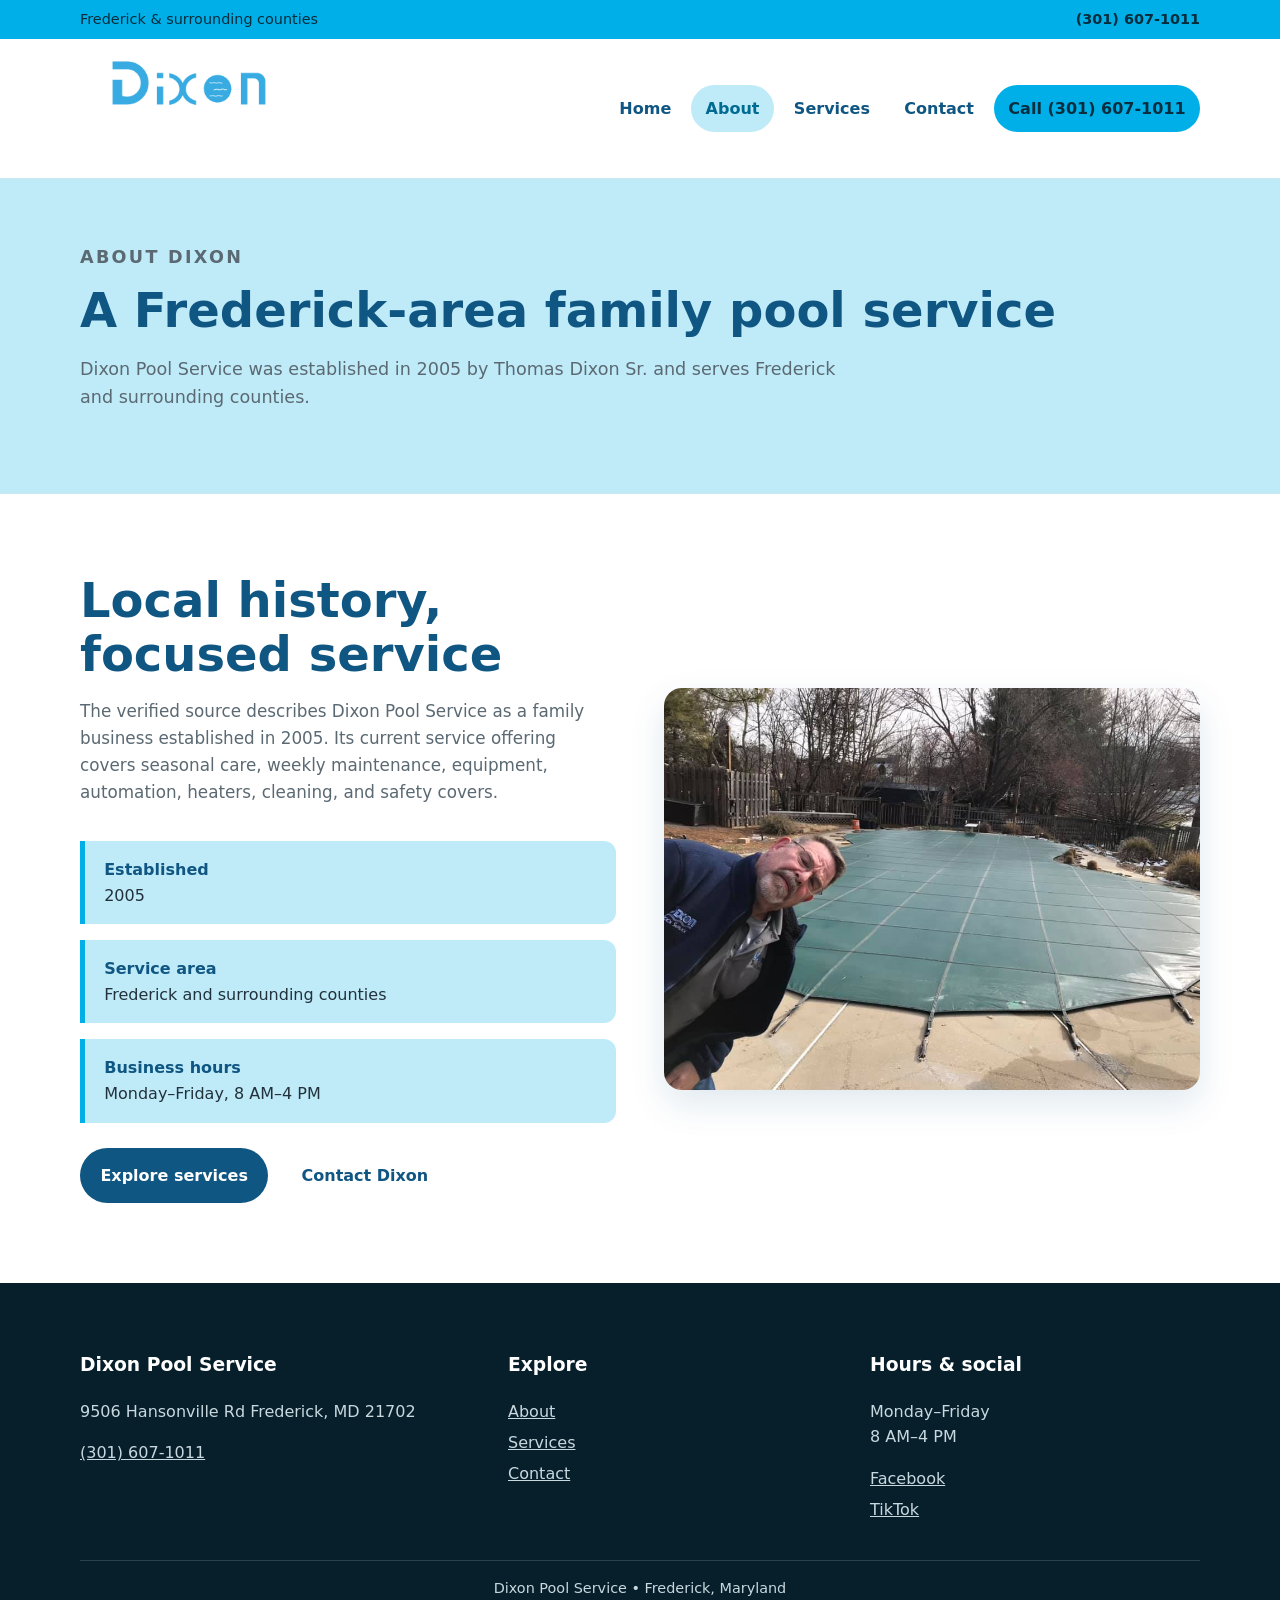
==== public/about.html @ 127061f9 "Match original Dixon hero and branding" ====
<!doctype html>
<html lang="en"><head><meta charset="utf-8"><meta name="viewport" content="width=device-width,initial-scale=1">
<title>About Dixon Pool Service | Frederick, Maryland</title><meta name="description" content="Learn about Dixon Pool Service, a family pool service business established in 2005 in the Frederick area.">
<link rel="canonical" href="https://dixon-pool-service-preview.pages.dev/about.html"><link rel="icon" href="assets/favicon.ico">
<meta property="og:type" content="website"><meta property="og:title" content="About Dixon Pool Service | Frederick, Maryland"><meta property="og:description" content="Learn about Dixon Pool Service, a family pool service business established in 2005 in the Frederick area."><meta property="og:url" content="https://dixon-pool-service-preview.pages.dev/about.html"><meta property="og:image" content="https://dixon-pool-service-preview.pages.dev/assets/Dixon-Pool-Van-scaled.jpg">
<meta name="twitter:card" content="summary_large_image"><meta name="twitter:title" content="About Dixon Pool Service | Frederick, Maryland"><meta name="twitter:description" content="Learn about Dixon Pool Service, a family pool service business established in 2005 in the Frederick area."><meta name="twitter:image" content="https://dixon-pool-service-preview.pages.dev/assets/Dixon-Pool-Van-scaled.jpg">
<link rel="stylesheet" href="css/site.css"></head>
<body id="top"><a class="skip" href="#main-content">Skip to main content</a>
<div class="topbar"><div class="container"><span>Frederick &amp; surrounding counties</span><a href="tel:+13016071011">(301) 607-1011</a></div></div>
<header class="site-header"><div class="container header-row"><a class="brand" href="index.html#top"><img src="assets/logo.png" alt="Dixon Pool Service logo"><span class="brand-copy"><strong>Dixon Pool Service</strong><span>Pool care in Frederick, Maryland</span></span></a><nav class="nav" aria-label="Main navigation"><a href="index.html#top">Home</a><a href="about.html" aria-current="page">About</a><a href="services.html">Services</a><a href="contact.html">Contact</a><a class="call" href="tel:+13016071011">Call (301) 607-1011</a></nav></div></header>
<main id="main-content"><section class="page-hero"><div class="container"><p class="eyebrow">About Dixon</p><h1>A Frederick-area family pool service</h1><p>Dixon Pool Service was established in 2005 by Thomas Dixon Sr. and serves Frederick and surrounding counties.</p></div></section><section class="section"><div class="container split"><div><div class="section-head"><h2>Local history, focused service</h2><p>The verified source describes Dixon Pool Service as a family business established in 2005. Its current service offering covers seasonal care, weekly maintenance, equipment, automation, heaters, cleaning, and safety covers.</p></div><div class="fact-list"><div class="fact"><strong>Established</strong>2005</div><div class="fact"><strong>Service area</strong>Frederick and surrounding counties</div><div class="fact"><strong>Business hours</strong>Monday–Friday, 8 AM–4 PM</div></div><div class="actions"><a class="btn btn-navy" href="services.html">Explore services</a><a class="btn btn-primary" href="contact.html">Contact Dixon</a></div></div><img src="assets/image1.jpg" alt="Pool service work by Dixon Pool Service"></div></section></main>
<footer class="site-footer"><div class="container"><div class="footer-grid"><div><h3>Dixon Pool Service</h3><p>9506 Hansonville Rd Frederick, MD 21702</p><a href="tel:+13016071011">(301) 607-1011</a></div><div><h3>Explore</h3><a href="about.html">About</a><a href="services.html">Services</a><a href="contact.html">Contact</a></div><div><h3>Hours &amp; social</h3><p>Monday–Friday<br>8 AM–4 PM</p><a href="https://www.facebook.com/frederickdixonpool">Facebook</a><a href="https://www.tiktok.com/@dixonpoolservice">TikTok</a></div></div><div class="footer-bottom">Dixon Pool Service &bull; Frederick, Maryland</div></div></footer>
</body></html>
---- public/css/site.css ----
:root{--primary:#00afe7;--secondary:#2ea3f2;--navy:#105682;--ink:#22313b;--muted:#5b6972;--pale:#bfebf9;--white:#fff;--line:#cce8f2;--shadow:0 14px 35px rgba(16,86,130,.13);--radius:18px}
*{box-sizing:border-box}html{scroll-behavior:smooth}body{margin:0;color:var(--ink);font-family:Inter,ui-sans-serif,system-ui,-apple-system,"Segoe UI",sans-serif;line-height:1.6;background:#fff}img{max-width:100%;display:block}a{color:inherit}.skip{position:absolute;left:-9999px}.skip:focus{left:1rem;top:1rem;background:#fff;padding:.7rem 1rem;z-index:20}
.container{width:min(1120px,calc(100% - 2rem));margin:auto}.topbar{background:var(--primary);color:#052d3d;font-size:.9rem}.topbar .container{display:flex;justify-content:space-between;gap:1rem;padding:.5rem 0}.topbar a{font-weight:800;text-decoration:none}.site-header{background:#fff;border-bottom:1px solid var(--line);position:relative;z-index:5}.header-row{display:flex;align-items:center;justify-content:space-between;gap:2rem;padding:.65rem 0}.brand{display:flex;align-items:center;gap:1rem;text-decoration:none}.brand img{width:220px;height:118px;object-fit:contain}.brand-copy{display:none}.nav{display:flex;align-items:center;gap:.35rem;flex-wrap:wrap}.nav a{padding:.65rem .9rem;text-decoration:none;font-weight:800;color:var(--navy);border-radius:999px}.nav a:hover,.nav a:focus,.nav a[aria-current=page]{background:var(--pale);color:#006b91}.nav .call{background:var(--primary);color:#072f40}
.hero{position:relative;overflow:hidden;background:var(--primary);color:#fff;padding:7rem 0;min-height:590px;display:flex;align-items:center}.hero-photo{position:absolute;inset:0;width:100%;height:100%;object-fit:cover;object-position:center;z-index:0}.hero::after{content:"";position:absolute;inset:0;background:linear-gradient(90deg,rgba(0,175,231,.91) 0%,rgba(0,175,231,.78) 46%,rgba(0,175,231,.35) 100%);z-index:1}.hero-grid{position:relative;z-index:2}.hero-copy{max-width:700px}.eyebrow{margin:0 0 .8rem;color:#fff;text-transform:uppercase;letter-spacing:.13em;font-weight:900;font-size:.8rem}.hero h1{font-size:clamp(2.4rem,5vw,4.5rem);line-height:1.03;margin:.2rem 0 1.2rem;text-shadow:0 2px 18px rgba(16,86,130,.35)}.hero p{font-size:1.15rem;color:#fff;max-width:650px}.rating-badge{display:inline-block;margin-top:1.25rem;background:#fff;color:var(--navy);padding:.75rem 1rem;border-radius:14px;box-shadow:var(--shadow);font-weight:900}.stars{color:#f4b400}.actions{display:flex;gap:.8rem;flex-wrap:wrap;margin-top:1.6rem}.btn{display:inline-block;border-radius:999px;padding:.8rem 1.15rem;text-decoration:none;font-weight:900;border:2px solid transparent}.btn-primary{background:#fff;color:var(--navy)}.btn-light{border-color:#fff;color:#fff}.btn-navy{background:var(--navy);color:#fff}
.section{padding:5rem 0}.section-alt{background:#f5fbfd}.section-head{max-width:720px;margin-bottom:2.2rem}.section-head h2,.page-hero h1{color:var(--navy);font-size:clamp(2rem,4vw,3rem);line-height:1.12;margin:0 0 .7rem}.section-head p{color:var(--muted);font-size:1.05rem}.grid{display:grid;gap:1.2rem}.service-grid{grid-template-columns:repeat(3,1fr)}.card{background:#fff;border:1px solid var(--line);border-radius:var(--radius);padding:1.5rem;box-shadow:0 8px 24px rgba(16,86,130,.07)}.card h3{color:var(--navy);margin:.1rem 0 .5rem}.service-card{border-top:5px solid var(--primary);min-height:125px;display:flex;align-items:center}.proof-grid{grid-template-columns:repeat(3,1fr)}.proof{text-align:center}.proof strong{display:block;font-size:2rem;color:var(--navy)}.review-grid{grid-template-columns:repeat(3,1fr)}blockquote{margin:0;font-style:italic}.review footer{margin-top:1rem;color:var(--navy);font-weight:900}.contact-band{background:var(--primary);color:#052d3d}.contact-row{display:flex;align-items:center;justify-content:space-between;gap:2rem;padding:2.2rem 0}.contact-row h2{margin:0}.contact-row p{margin:.25rem 0 0}.contact-row .btn{background:var(--navy);color:#fff}
.page-hero{background:var(--pale);padding:4rem 0;border-bottom:1px solid var(--line)}.page-hero p{max-width:760px;color:var(--muted);font-size:1.1rem}.split{display:grid;grid-template-columns:1fr 1fr;gap:3rem;align-items:center}.split img{border-radius:var(--radius);box-shadow:var(--shadow);aspect-ratio:4/3;object-fit:cover}.fact-list{display:grid;gap:1rem}.fact{border-left:5px solid var(--primary);padding:1rem 1.2rem;background:var(--pale);border-radius:0 12px 12px 0}.fact strong{display:block;color:var(--navy)}.contact-grid{grid-template-columns:1fr 1fr}.contact-card h2{margin-top:0;color:var(--navy)}.detail-list{list-style:none;padding:0;margin:0}.detail-list li{padding:.8rem 0;border-bottom:1px solid var(--line)}.detail-list a{color:var(--navy);font-weight:800}.socials{display:flex;gap:.8rem;flex-wrap:wrap;margin-top:1.2rem}
.site-footer{background:#071f2b;color:#c8d8df;padding:3rem 0 1.2rem}.footer-grid{display:grid;grid-template-columns:1.2fr 1fr 1fr;gap:2rem}.site-footer h3{color:#fff}.site-footer a{display:block;color:#c8d8df;margin:.35rem 0}.footer-bottom{border-top:1px solid #29424e;margin-top:2rem;padding-top:1rem;text-align:center;font-size:.9rem}
@media(max-width:800px){.header-row{align-items:flex-start;flex-direction:column}.nav{width:100%}.split,.contact-grid{grid-template-columns:1fr}.hero{padding:5rem 0;min-height:540px}.hero::after{background:rgba(0,175,231,.78)}.service-grid,.proof-grid,.review-grid{grid-template-columns:1fr 1fr}.contact-row{align-items:flex-start;flex-direction:column}.footer-grid{grid-template-columns:1fr 1fr}}
@media(max-width:520px){.topbar .container{flex-direction:column;gap:.1rem}.brand img{width:175px;height:94px}.nav a{padding:.55rem .65rem;font-size:.9rem}.hero h1{font-size:2.55rem}.service-grid,.proof-grid,.review-grid,.footer-grid{grid-template-columns:1fr}.section{padding:3.8rem 0}.contact-row{padding:1.8rem 0}}
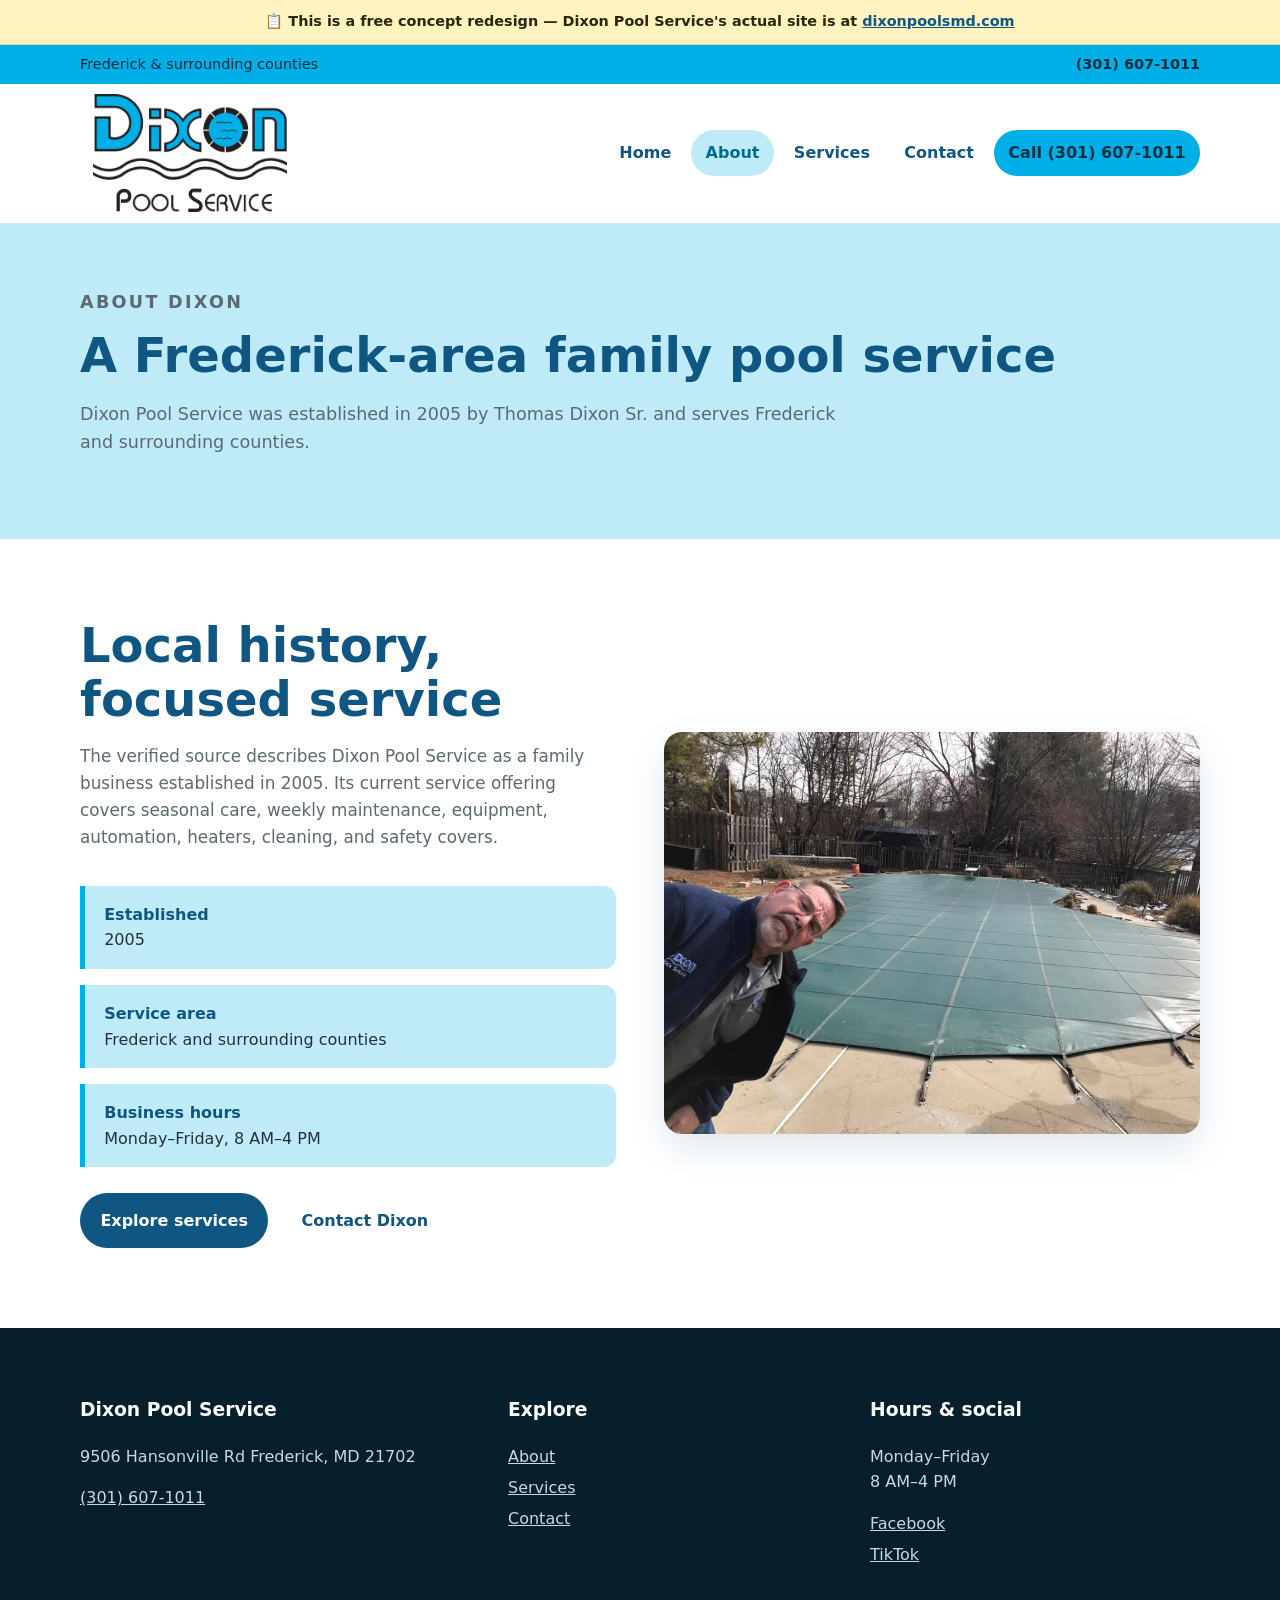
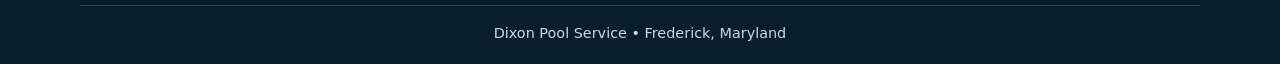
==== commit 44d7d0ad: "Require concept disclaimer on every page" ====
--- a/public/about.html
+++ b/public/about.html
@@ -5,7 +5,7 @@
 <meta property="og:type" content="website"><meta property="og:title" content="About Dixon Pool Service | Frederick, Maryland"><meta property="og:description" content="Learn about Dixon Pool Service, a family pool service business established in 2005 in the Frederick area."><meta property="og:url" content="https://dixon-pool-service-preview.pages.dev/about.html"><meta property="og:image" content="https://dixon-pool-service-preview.pages.dev/assets/Dixon-Pool-Van-scaled.jpg">
 <meta name="twitter:card" content="summary_large_image"><meta name="twitter:title" content="About Dixon Pool Service | Frederick, Maryland"><meta name="twitter:description" content="Learn about Dixon Pool Service, a family pool service business established in 2005 in the Frederick area."><meta name="twitter:image" content="https://dixon-pool-service-preview.pages.dev/assets/Dixon-Pool-Van-scaled.jpg">
 <link rel="stylesheet" href="css/site.css"></head>
-<body id="top"><a class="skip" href="#main-content">Skip to main content</a>
+<body id="top"><div class="concept-banner">📋 This is a free concept redesign — Dixon Pool Service's actual site is at <a href="https://dixonpoolsmd.com/" target="_blank" rel="noopener">dixonpoolsmd.com</a></div><a class="skip" href="#main-content">Skip to main content</a>
 <div class="topbar"><div class="container"><span>Frederick &amp; surrounding counties</span><a href="tel:+13016071011">(301) 607-1011</a></div></div>
 <header class="site-header"><div class="container header-row"><a class="brand" href="index.html#top"><img src="assets/logo.png" alt="Dixon Pool Service logo"><span class="brand-copy"><strong>Dixon Pool Service</strong><span>Pool care in Frederick, Maryland</span></span></a><nav class="nav" aria-label="Main navigation"><a href="index.html#top">Home</a><a href="about.html" aria-current="page">About</a><a href="services.html">Services</a><a href="contact.html">Contact</a><a class="call" href="tel:+13016071011">Call (301) 607-1011</a></nav></div></header>
 <main id="main-content"><section class="page-hero"><div class="container"><p class="eyebrow">About Dixon</p><h1>A Frederick-area family pool service</h1><p>Dixon Pool Service was established in 2005 by Thomas Dixon Sr. and serves Frederick and surrounding counties.</p></div></section><section class="section"><div class="container split"><div><div class="section-head"><h2>Local history, focused service</h2><p>The verified source describes Dixon Pool Service as a family business established in 2005. Its current service offering covers seasonal care, weekly maintenance, equipment, automation, heaters, cleaning, and safety covers.</p></div><div class="fact-list"><div class="fact"><strong>Established</strong>2005</div><div class="fact"><strong>Service area</strong>Frederick and surrounding counties</div><div class="fact"><strong>Business hours</strong>Monday–Friday, 8 AM–4 PM</div></div><div class="actions"><a class="btn btn-navy" href="services.html">Explore services</a><a class="btn btn-primary" href="contact.html">Contact Dixon</a></div></div><img src="assets/image1.jpg" alt="Pool service work by Dixon Pool Service"></div></section></main>
--- a/public/css/site.css
+++ b/public/css/site.css
@@ -1,6 +1,7 @@
 
 :root{--primary:#00afe7;--secondary:#2ea3f2;--navy:#105682;--ink:#22313b;--muted:#5b6972;--pale:#bfebf9;--white:#fff;--line:#cce8f2;--shadow:0 14px 35px rgba(16,86,130,.13);--radius:18px}
 *{box-sizing:border-box}html{scroll-behavior:smooth}body{margin:0;color:var(--ink);font-family:Inter,ui-sans-serif,system-ui,-apple-system,"Segoe UI",sans-serif;line-height:1.6;background:#fff}img{max-width:100%;display:block}a{color:inherit}.skip{position:absolute;left:-9999px}.skip:focus{left:1rem;top:1rem;background:#fff;padding:.7rem 1rem;z-index:20}
+.concept-banner{position:relative;z-index:10;padding:.65rem 1rem;background:#fff3bf;color:#2b250d;text-align:center;font-size:.9rem;font-weight:700;border-bottom:1px solid #eadb8a}.concept-banner a{color:#105682;font-weight:900}
 .container{width:min(1120px,calc(100% - 2rem));margin:auto}.topbar{background:var(--primary);color:#052d3d;font-size:.9rem}.topbar .container{display:flex;justify-content:space-between;gap:1rem;padding:.5rem 0}.topbar a{font-weight:800;text-decoration:none}.site-header{background:#fff;border-bottom:1px solid var(--line);position:relative;z-index:5}.header-row{display:flex;align-items:center;justify-content:space-between;gap:2rem;padding:.65rem 0}.brand{display:flex;align-items:center;gap:1rem;text-decoration:none}.brand img{width:220px;height:118px;object-fit:contain}.brand-copy{display:none}.nav{display:flex;align-items:center;gap:.35rem;flex-wrap:wrap}.nav a{padding:.65rem .9rem;text-decoration:none;font-weight:800;color:var(--navy);border-radius:999px}.nav a:hover,.nav a:focus,.nav a[aria-current=page]{background:var(--pale);color:#006b91}.nav .call{background:var(--primary);color:#072f40}
 .hero{position:relative;overflow:hidden;background:var(--primary);color:#fff;padding:7rem 0;min-height:590px;display:flex;align-items:center}.hero-photo{position:absolute;inset:0;width:100%;height:100%;object-fit:cover;object-position:center;z-index:0}.hero::after{content:"";position:absolute;inset:0;background:linear-gradient(90deg,rgba(0,175,231,.91) 0%,rgba(0,175,231,.78) 46%,rgba(0,175,231,.35) 100%);z-index:1}.hero-grid{position:relative;z-index:2}.hero-copy{max-width:700px}.eyebrow{margin:0 0 .8rem;color:#fff;text-transform:uppercase;letter-spacing:.13em;font-weight:900;font-size:.8rem}.hero h1{font-size:clamp(2.4rem,5vw,4.5rem);line-height:1.03;margin:.2rem 0 1.2rem;text-shadow:0 2px 18px rgba(16,86,130,.35)}.hero p{font-size:1.15rem;color:#fff;max-width:650px}.rating-badge{display:inline-block;margin-top:1.25rem;background:#fff;color:var(--navy);padding:.75rem 1rem;border-radius:14px;box-shadow:var(--shadow);font-weight:900}.stars{color:#f4b400}.actions{display:flex;gap:.8rem;flex-wrap:wrap;margin-top:1.6rem}.btn{display:inline-block;border-radius:999px;padding:.8rem 1.15rem;text-decoration:none;font-weight:900;border:2px solid transparent}.btn-primary{background:#fff;color:var(--navy)}.btn-light{border-color:#fff;color:#fff}.btn-navy{background:var(--navy);color:#fff}
 .section{padding:5rem 0}.section-alt{background:#f5fbfd}.section-head{max-width:720px;margin-bottom:2.2rem}.section-head h2,.page-hero h1{color:var(--navy);font-size:clamp(2rem,4vw,3rem);line-height:1.12;margin:0 0 .7rem}.section-head p{color:var(--muted);font-size:1.05rem}.grid{display:grid;gap:1.2rem}.service-grid{grid-template-columns:repeat(3,1fr)}.card{background:#fff;border:1px solid var(--line);border-radius:var(--radius);padding:1.5rem;box-shadow:0 8px 24px rgba(16,86,130,.07)}.card h3{color:var(--navy);margin:.1rem 0 .5rem}.service-card{border-top:5px solid var(--primary);min-height:125px;display:flex;align-items:center}.proof-grid{grid-template-columns:repeat(3,1fr)}.proof{text-align:center}.proof strong{display:block;font-size:2rem;color:var(--navy)}.review-grid{grid-template-columns:repeat(3,1fr)}blockquote{margin:0;font-style:italic}.review footer{margin-top:1rem;color:var(--navy);font-weight:900}.contact-band{background:var(--primary);color:#052d3d}.contact-row{display:flex;align-items:center;justify-content:space-between;gap:2rem;padding:2.2rem 0}.contact-row h2{margin:0}.contact-row p{margin:.25rem 0 0}.contact-row .btn{background:var(--navy);color:#fff}
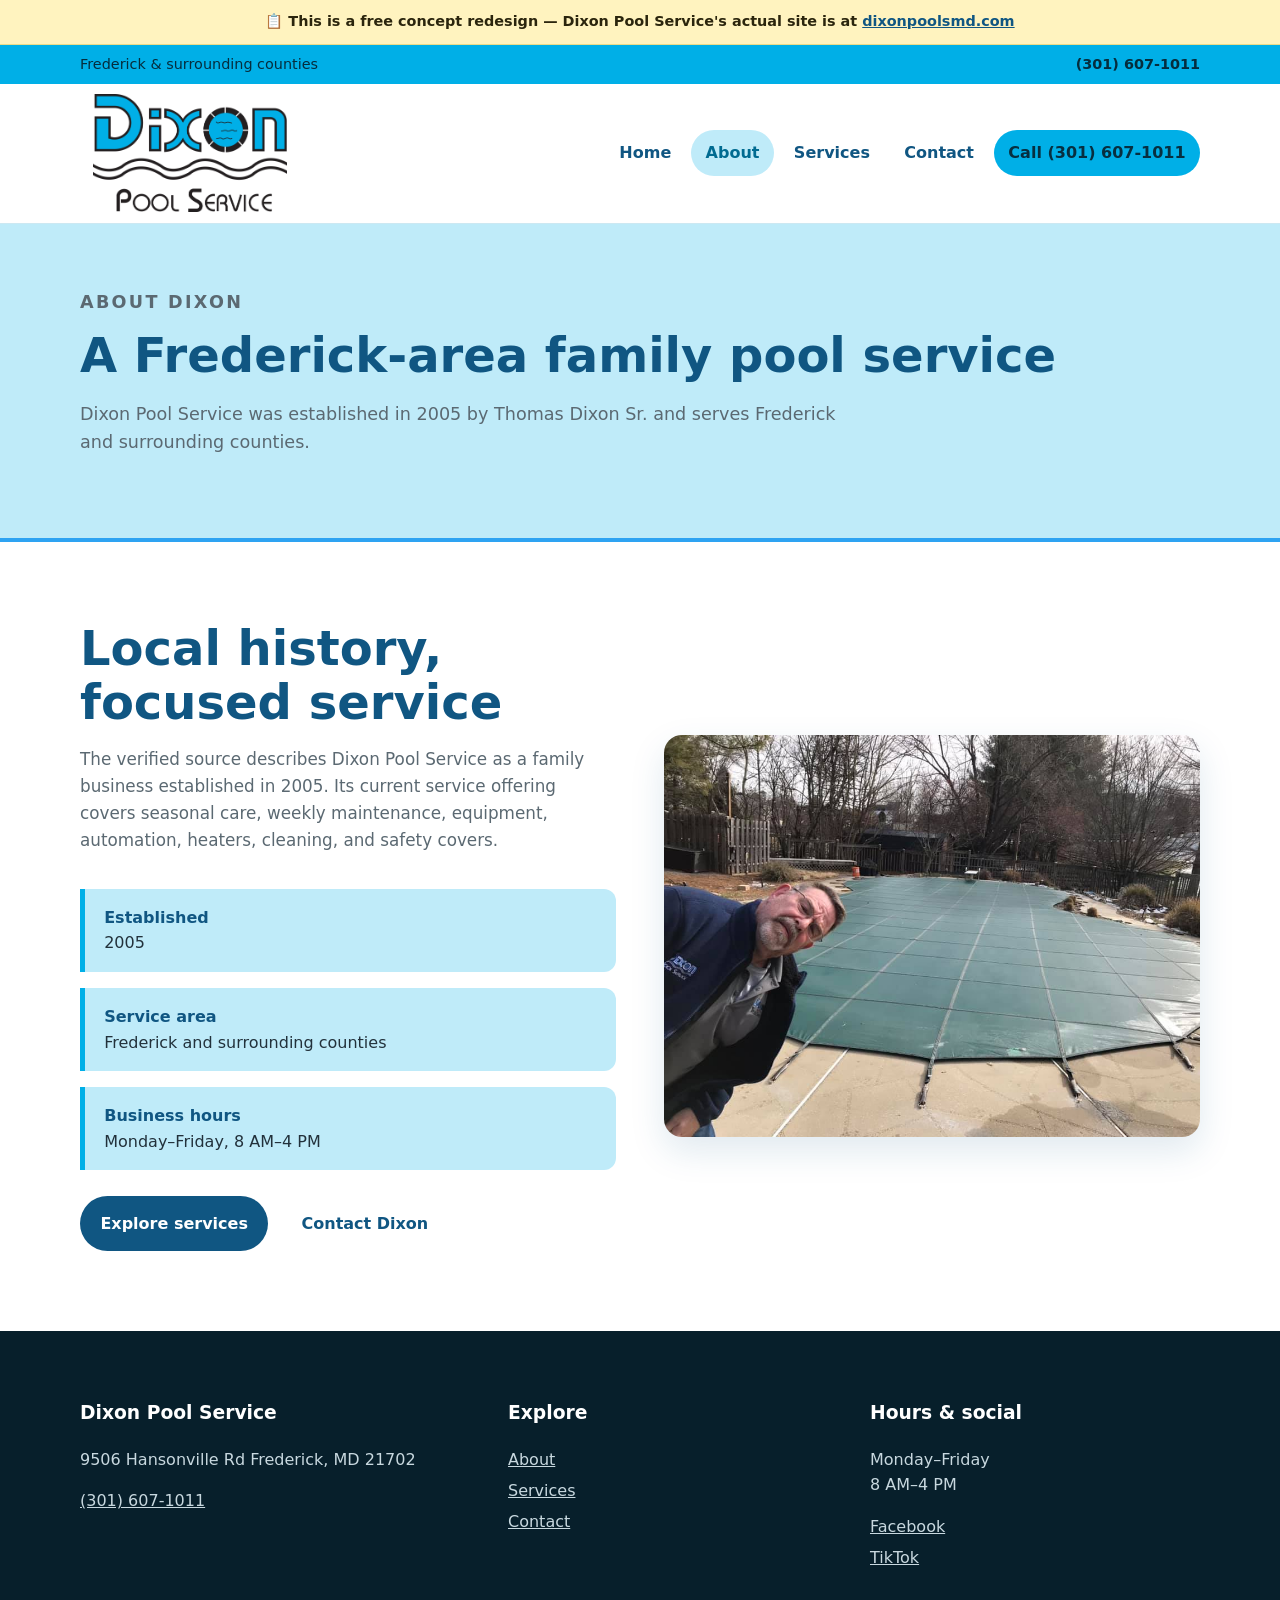
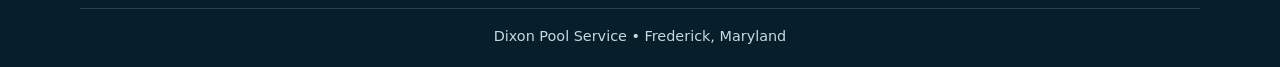
==== commit 79f58c60: "Declare casual tier and activate secondary accent" ====
--- a/public/about.html
+++ b/public/about.html
@@ -5,7 +5,7 @@
 <meta property="og:type" content="website"><meta property="og:title" content="About Dixon Pool Service | Frederick, Maryland"><meta property="og:description" content="Learn about Dixon Pool Service, a family pool service business established in 2005 in the Frederick area."><meta property="og:url" content="https://dixon-pool-service-preview.pages.dev/about.html"><meta property="og:image" content="https://dixon-pool-service-preview.pages.dev/assets/Dixon-Pool-Van-scaled.jpg">
 <meta name="twitter:card" content="summary_large_image"><meta name="twitter:title" content="About Dixon Pool Service | Frederick, Maryland"><meta name="twitter:description" content="Learn about Dixon Pool Service, a family pool service business established in 2005 in the Frederick area."><meta name="twitter:image" content="https://dixon-pool-service-preview.pages.dev/assets/Dixon-Pool-Van-scaled.jpg">
 <link rel="stylesheet" href="css/site.css"></head>
-<body id="top"><div class="concept-banner">📋 This is a free concept redesign — Dixon Pool Service's actual site is at <a href="https://dixonpoolsmd.com/" target="_blank" rel="noopener">dixonpoolsmd.com</a></div><a class="skip" href="#main-content">Skip to main content</a>
+<body id="top" data-presentation-tier="casual"><div class="concept-banner">📋 This is a free concept redesign — Dixon Pool Service's actual site is at <a href="https://dixonpoolsmd.com/" target="_blank" rel="noopener">dixonpoolsmd.com</a></div><a class="skip" href="#main-content">Skip to main content</a>
 <div class="topbar"><div class="container"><span>Frederick &amp; surrounding counties</span><a href="tel:+13016071011">(301) 607-1011</a></div></div>
 <header class="site-header"><div class="container header-row"><a class="brand" href="index.html#top"><img src="assets/logo.png" alt="Dixon Pool Service logo"><span class="brand-copy"><strong>Dixon Pool Service</strong><span>Pool care in Frederick, Maryland</span></span></a><nav class="nav" aria-label="Main navigation"><a href="index.html#top">Home</a><a href="about.html" aria-current="page">About</a><a href="services.html">Services</a><a href="contact.html">Contact</a><a class="call" href="tel:+13016071011">Call (301) 607-1011</a></nav></div></header>
 <main id="main-content"><section class="page-hero"><div class="container"><p class="eyebrow">About Dixon</p><h1>A Frederick-area family pool service</h1><p>Dixon Pool Service was established in 2005 by Thomas Dixon Sr. and serves Frederick and surrounding counties.</p></div></section><section class="section"><div class="container split"><div><div class="section-head"><h2>Local history, focused service</h2><p>The verified source describes Dixon Pool Service as a family business established in 2005. Its current service offering covers seasonal care, weekly maintenance, equipment, automation, heaters, cleaning, and safety covers.</p></div><div class="fact-list"><div class="fact"><strong>Established</strong>2005</div><div class="fact"><strong>Service area</strong>Frederick and surrounding counties</div><div class="fact"><strong>Business hours</strong>Monday–Friday, 8 AM–4 PM</div></div><div class="actions"><a class="btn btn-navy" href="services.html">Explore services</a><a class="btn btn-primary" href="contact.html">Contact Dixon</a></div></div><img src="assets/image1.jpg" alt="Pool service work by Dixon Pool Service"></div></section></main>
--- a/public/css/site.css
+++ b/public/css/site.css
@@ -5,7 +5,7 @@
 .container{width:min(1120px,calc(100% - 2rem));margin:auto}.topbar{background:var(--primary);color:#052d3d;font-size:.9rem}.topbar .container{display:flex;justify-content:space-between;gap:1rem;padding:.5rem 0}.topbar a{font-weight:800;text-decoration:none}.site-header{background:#fff;border-bottom:1px solid var(--line);position:relative;z-index:5}.header-row{display:flex;align-items:center;justify-content:space-between;gap:2rem;padding:.65rem 0}.brand{display:flex;align-items:center;gap:1rem;text-decoration:none}.brand img{width:220px;height:118px;object-fit:contain}.brand-copy{display:none}.nav{display:flex;align-items:center;gap:.35rem;flex-wrap:wrap}.nav a{padding:.65rem .9rem;text-decoration:none;font-weight:800;color:var(--navy);border-radius:999px}.nav a:hover,.nav a:focus,.nav a[aria-current=page]{background:var(--pale);color:#006b91}.nav .call{background:var(--primary);color:#072f40}
 .hero{position:relative;overflow:hidden;background:var(--primary);color:#fff;padding:7rem 0;min-height:590px;display:flex;align-items:center}.hero-photo{position:absolute;inset:0;width:100%;height:100%;object-fit:cover;object-position:center;z-index:0}.hero::after{content:"";position:absolute;inset:0;background:linear-gradient(90deg,rgba(0,175,231,.91) 0%,rgba(0,175,231,.78) 46%,rgba(0,175,231,.35) 100%);z-index:1}.hero-grid{position:relative;z-index:2}.hero-copy{max-width:700px}.eyebrow{margin:0 0 .8rem;color:#fff;text-transform:uppercase;letter-spacing:.13em;font-weight:900;font-size:.8rem}.hero h1{font-size:clamp(2.4rem,5vw,4.5rem);line-height:1.03;margin:.2rem 0 1.2rem;text-shadow:0 2px 18px rgba(16,86,130,.35)}.hero p{font-size:1.15rem;color:#fff;max-width:650px}.rating-badge{display:inline-block;margin-top:1.25rem;background:#fff;color:var(--navy);padding:.75rem 1rem;border-radius:14px;box-shadow:var(--shadow);font-weight:900}.stars{color:#f4b400}.actions{display:flex;gap:.8rem;flex-wrap:wrap;margin-top:1.6rem}.btn{display:inline-block;border-radius:999px;padding:.8rem 1.15rem;text-decoration:none;font-weight:900;border:2px solid transparent}.btn-primary{background:#fff;color:var(--navy)}.btn-light{border-color:#fff;color:#fff}.btn-navy{background:var(--navy);color:#fff}
 .section{padding:5rem 0}.section-alt{background:#f5fbfd}.section-head{max-width:720px;margin-bottom:2.2rem}.section-head h2,.page-hero h1{color:var(--navy);font-size:clamp(2rem,4vw,3rem);line-height:1.12;margin:0 0 .7rem}.section-head p{color:var(--muted);font-size:1.05rem}.grid{display:grid;gap:1.2rem}.service-grid{grid-template-columns:repeat(3,1fr)}.card{background:#fff;border:1px solid var(--line);border-radius:var(--radius);padding:1.5rem;box-shadow:0 8px 24px rgba(16,86,130,.07)}.card h3{color:var(--navy);margin:.1rem 0 .5rem}.service-card{border-top:5px solid var(--primary);min-height:125px;display:flex;align-items:center}.proof-grid{grid-template-columns:repeat(3,1fr)}.proof{text-align:center}.proof strong{display:block;font-size:2rem;color:var(--navy)}.review-grid{grid-template-columns:repeat(3,1fr)}blockquote{margin:0;font-style:italic}.review footer{margin-top:1rem;color:var(--navy);font-weight:900}.contact-band{background:var(--primary);color:#052d3d}.contact-row{display:flex;align-items:center;justify-content:space-between;gap:2rem;padding:2.2rem 0}.contact-row h2{margin:0}.contact-row p{margin:.25rem 0 0}.contact-row .btn{background:var(--navy);color:#fff}
-.page-hero{background:var(--pale);padding:4rem 0;border-bottom:1px solid var(--line)}.page-hero p{max-width:760px;color:var(--muted);font-size:1.1rem}.split{display:grid;grid-template-columns:1fr 1fr;gap:3rem;align-items:center}.split img{border-radius:var(--radius);box-shadow:var(--shadow);aspect-ratio:4/3;object-fit:cover}.fact-list{display:grid;gap:1rem}.fact{border-left:5px solid var(--primary);padding:1rem 1.2rem;background:var(--pale);border-radius:0 12px 12px 0}.fact strong{display:block;color:var(--navy)}.contact-grid{grid-template-columns:1fr 1fr}.contact-card h2{margin-top:0;color:var(--navy)}.detail-list{list-style:none;padding:0;margin:0}.detail-list li{padding:.8rem 0;border-bottom:1px solid var(--line)}.detail-list a{color:var(--navy);font-weight:800}.socials{display:flex;gap:.8rem;flex-wrap:wrap;margin-top:1.2rem}
+.page-hero{background:var(--pale);padding:4rem 0;border-bottom:4px solid var(--secondary)}.page-hero p{max-width:760px;color:var(--muted);font-size:1.1rem}.split{display:grid;grid-template-columns:1fr 1fr;gap:3rem;align-items:center}.split img{border-radius:var(--radius);box-shadow:var(--shadow);aspect-ratio:4/3;object-fit:cover}.fact-list{display:grid;gap:1rem}.fact{border-left:5px solid var(--primary);padding:1rem 1.2rem;background:var(--pale);border-radius:0 12px 12px 0}.fact strong{display:block;color:var(--navy)}.contact-grid{grid-template-columns:1fr 1fr}.contact-card h2{margin-top:0;color:var(--navy)}.detail-list{list-style:none;padding:0;margin:0}.detail-list li{padding:.8rem 0;border-bottom:1px solid var(--line)}.detail-list a{color:var(--navy);font-weight:800}.socials{display:flex;gap:.8rem;flex-wrap:wrap;margin-top:1.2rem}
 .site-footer{background:#071f2b;color:#c8d8df;padding:3rem 0 1.2rem}.footer-grid{display:grid;grid-template-columns:1.2fr 1fr 1fr;gap:2rem}.site-footer h3{color:#fff}.site-footer a{display:block;color:#c8d8df;margin:.35rem 0}.footer-bottom{border-top:1px solid #29424e;margin-top:2rem;padding-top:1rem;text-align:center;font-size:.9rem}
 @media(max-width:800px){.header-row{align-items:flex-start;flex-direction:column}.nav{width:100%}.split,.contact-grid{grid-template-columns:1fr}.hero{padding:5rem 0;min-height:540px}.hero::after{background:rgba(0,175,231,.78)}.service-grid,.proof-grid,.review-grid{grid-template-columns:1fr 1fr}.contact-row{align-items:flex-start;flex-direction:column}.footer-grid{grid-template-columns:1fr 1fr}}
 @media(max-width:520px){.topbar .container{flex-direction:column;gap:.1rem}.brand img{width:175px;height:94px}.nav a{padding:.55rem .65rem;font-size:.9rem}.hero h1{font-size:2.55rem}.service-grid,.proof-grid,.review-grid,.footer-grid{grid-template-columns:1fr}.section{padding:3.8rem 0}.contact-row{padding:1.8rem 0}}
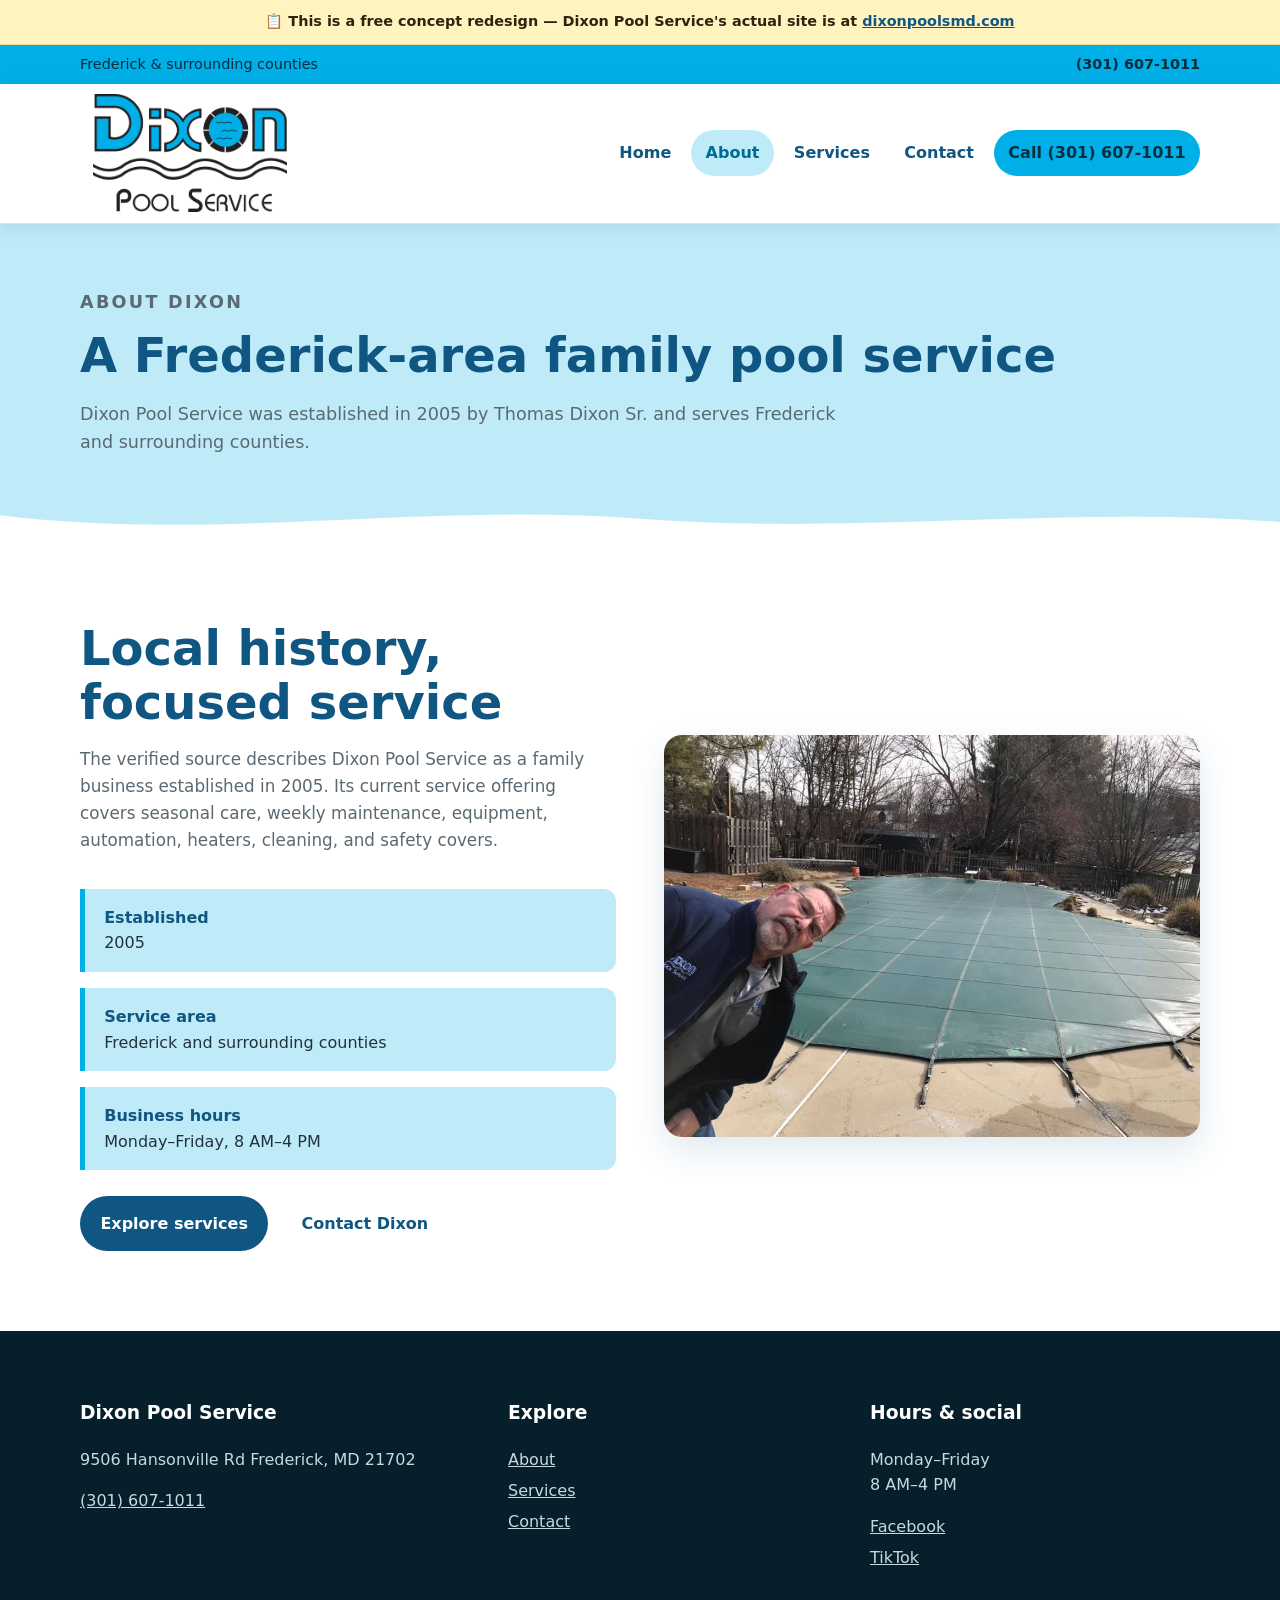
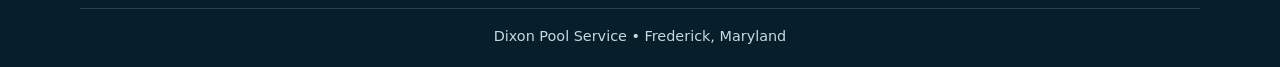
==== commit 643fd5c9: "[verified] Add casual interaction polish" ====
--- a/public/about.html
+++ b/public/about.html
@@ -1,13 +1,16 @@
 <!doctype html>
-<html lang="en"><head><meta charset="utf-8"><meta name="viewport" content="width=device-width,initial-scale=1">
+<html lang="en" data-presentation-tier="casual"><head><meta charset="utf-8"><meta name="viewport" content="width=device-width,initial-scale=1">
 <title>About Dixon Pool Service | Frederick, Maryland</title><meta name="description" content="Learn about Dixon Pool Service, a family pool service business established in 2005 in the Frederick area.">
 <link rel="canonical" href="https://dixon-pool-service-preview.pages.dev/about.html"><link rel="icon" href="assets/favicon.ico">
 <meta property="og:type" content="website"><meta property="og:title" content="About Dixon Pool Service | Frederick, Maryland"><meta property="og:description" content="Learn about Dixon Pool Service, a family pool service business established in 2005 in the Frederick area."><meta property="og:url" content="https://dixon-pool-service-preview.pages.dev/about.html"><meta property="og:image" content="https://dixon-pool-service-preview.pages.dev/assets/Dixon-Pool-Van-scaled.jpg">
 <meta name="twitter:card" content="summary_large_image"><meta name="twitter:title" content="About Dixon Pool Service | Frederick, Maryland"><meta name="twitter:description" content="Learn about Dixon Pool Service, a family pool service business established in 2005 in the Frederick area."><meta name="twitter:image" content="https://dixon-pool-service-preview.pages.dev/assets/Dixon-Pool-Van-scaled.jpg">
 <link rel="stylesheet" href="css/site.css"></head>
-<body id="top" data-presentation-tier="casual"><div class="concept-banner">📋 This is a free concept redesign — Dixon Pool Service's actual site is at <a href="https://dixonpoolsmd.com/" target="_blank" rel="noopener">dixonpoolsmd.com</a></div><a class="skip" href="#main-content">Skip to main content</a>
+<body id="top"><div class="concept-banner">📋 This is a free concept redesign — Dixon Pool Service's actual site is at <a href="https://dixonpoolsmd.com/" target="_blank" rel="noopener">dixonpoolsmd.com</a></div><a class="skip" href="#main-content">Skip to main content</a>
 <div class="topbar"><div class="container"><span>Frederick &amp; surrounding counties</span><a href="tel:+13016071011">(301) 607-1011</a></div></div>
-<header class="site-header"><div class="container header-row"><a class="brand" href="index.html#top"><img src="assets/logo.png" alt="Dixon Pool Service logo"><span class="brand-copy"><strong>Dixon Pool Service</strong><span>Pool care in Frederick, Maryland</span></span></a><nav class="nav" aria-label="Main navigation"><a href="index.html#top">Home</a><a href="about.html" aria-current="page">About</a><a href="services.html">Services</a><a href="contact.html">Contact</a><a class="call" href="tel:+13016071011">Call (301) 607-1011</a></nav></div></header>
-<main id="main-content"><section class="page-hero"><div class="container"><p class="eyebrow">About Dixon</p><h1>A Frederick-area family pool service</h1><p>Dixon Pool Service was established in 2005 by Thomas Dixon Sr. and serves Frederick and surrounding counties.</p></div></section><section class="section"><div class="container split"><div><div class="section-head"><h2>Local history, focused service</h2><p>The verified source describes Dixon Pool Service as a family business established in 2005. Its current service offering covers seasonal care, weekly maintenance, equipment, automation, heaters, cleaning, and safety covers.</p></div><div class="fact-list"><div class="fact"><strong>Established</strong>2005</div><div class="fact"><strong>Service area</strong>Frederick and surrounding counties</div><div class="fact"><strong>Business hours</strong>Monday–Friday, 8 AM–4 PM</div></div><div class="actions"><a class="btn btn-navy" href="services.html">Explore services</a><a class="btn btn-primary" href="contact.html">Contact Dixon</a></div></div><img src="assets/image1.jpg" alt="Pool service work by Dixon Pool Service"></div></section></main>
+<header class="site-header" data-sticky-header><div class="container header-row"><a class="brand" href="index.html#top"><img src="assets/logo.png" alt="Dixon Pool Service logo"><span class="brand-copy"><strong>Dixon Pool Service</strong><span>Pool care in Frederick, Maryland</span></span></a><nav class="nav" aria-label="Main navigation"><a href="index.html#top">Home</a><a href="about.html" aria-current="page">About</a><a href="services.html">Services</a><a href="contact.html">Contact</a><a class="call" href="tel:+13016071011">Call (301) 607-1011</a></nav></div></header>
+<main id="main-content"><section class="page-hero"><div class="container"><p class="eyebrow">About Dixon</p><h1>A Frederick-area family pool service</h1><p>Dixon Pool Service was established in 2005 by Thomas Dixon Sr. and serves Frederick and surrounding counties.</p></div></section><div class="hero-divider hero-divider--wave" aria-hidden="true">
+<svg viewBox="0 0 1440 72" preserveAspectRatio="none" focusable="false"><path d="M0,24 C240,72 480,0 720,30 C960,60 1200,6 1440,36 L1440,72 L0,72 Z"></path></svg>
+</div><section class="section"><div class="container split"><div><div class="section-head"><h2>Local history, focused service</h2><p>The verified source describes Dixon Pool Service as a family business established in 2005. Its current service offering covers seasonal care, weekly maintenance, equipment, automation, heaters, cleaning, and safety covers.</p></div><div class="fact-list"><div class="fact"><strong>Established</strong>2005</div><div class="fact"><strong>Service area</strong>Frederick and surrounding counties</div><div class="fact"><strong>Business hours</strong>Monday–Friday, 8 AM–4 PM</div></div><div class="actions"><a class="btn btn-navy" href="services.html">Explore services</a><a class="btn btn-primary" href="contact.html">Contact Dixon</a></div></div><img src="assets/image1.jpg" alt="Pool service work by Dixon Pool Service"></div></section></main>
 <footer class="site-footer"><div class="container"><div class="footer-grid"><div><h3>Dixon Pool Service</h3><p>9506 Hansonville Rd Frederick, MD 21702</p><a href="tel:+13016071011">(301) 607-1011</a></div><div><h3>Explore</h3><a href="about.html">About</a><a href="services.html">Services</a><a href="contact.html">Contact</a></div><div><h3>Hours &amp; social</h3><p>Monday–Friday<br>8 AM–4 PM</p><a href="https://www.facebook.com/frederickdixonpool">Facebook</a><a href="https://www.tiktok.com/@dixonpoolservice">TikTok</a></div></div><div class="footer-bottom">Dixon Pool Service &bull; Frederick, Maryland</div></div></footer>
+<script src="assets/js/shared.js" defer></script>
 </body></html>
--- a/public/css/site.css
+++ b/public/css/site.css
@@ -2,10 +2,12 @@
 :root{--primary:#00afe7;--secondary:#2ea3f2;--navy:#105682;--ink:#22313b;--muted:#5b6972;--pale:#bfebf9;--white:#fff;--line:#cce8f2;--shadow:0 14px 35px rgba(16,86,130,.13);--radius:18px}
 *{box-sizing:border-box}html{scroll-behavior:smooth}body{margin:0;color:var(--ink);font-family:Inter,ui-sans-serif,system-ui,-apple-system,"Segoe UI",sans-serif;line-height:1.6;background:#fff}img{max-width:100%;display:block}a{color:inherit}.skip{position:absolute;left:-9999px}.skip:focus{left:1rem;top:1rem;background:#fff;padding:.7rem 1rem;z-index:20}
 .concept-banner{position:relative;z-index:10;padding:.65rem 1rem;background:#fff3bf;color:#2b250d;text-align:center;font-size:.9rem;font-weight:700;border-bottom:1px solid #eadb8a}.concept-banner a{color:#105682;font-weight:900}
-.container{width:min(1120px,calc(100% - 2rem));margin:auto}.topbar{background:var(--primary);color:#052d3d;font-size:.9rem}.topbar .container{display:flex;justify-content:space-between;gap:1rem;padding:.5rem 0}.topbar a{font-weight:800;text-decoration:none}.site-header{background:#fff;border-bottom:1px solid var(--line);position:relative;z-index:5}.header-row{display:flex;align-items:center;justify-content:space-between;gap:2rem;padding:.65rem 0}.brand{display:flex;align-items:center;gap:1rem;text-decoration:none}.brand img{width:220px;height:118px;object-fit:contain}.brand-copy{display:none}.nav{display:flex;align-items:center;gap:.35rem;flex-wrap:wrap}.nav a{padding:.65rem .9rem;text-decoration:none;font-weight:800;color:var(--navy);border-radius:999px}.nav a:hover,.nav a:focus,.nav a[aria-current=page]{background:var(--pale);color:#006b91}.nav .call{background:var(--primary);color:#072f40}
+.container{width:min(1120px,calc(100% - 2rem));margin:auto}.topbar{background:var(--primary);color:#052d3d;font-size:.9rem}.topbar .container{display:flex;justify-content:space-between;gap:1rem;padding:.5rem 0}.topbar a{font-weight:800;text-decoration:none}.site-header{background:#fff;border-bottom:1px solid var(--line);position:sticky;top:0;z-index:90;box-shadow:0 4px 18px rgba(16,86,130,.12);transition:box-shadow .22s ease}.header-row{display:flex;align-items:center;justify-content:space-between;gap:2rem;padding:.65rem 0;transition:padding .22s ease}.brand{display:flex;align-items:center;gap:1rem;text-decoration:none}.brand img{width:220px;height:118px;object-fit:contain;transition:width .22s ease,height .22s ease}.brand-copy{display:none}.nav{display:flex;align-items:center;gap:.35rem;flex-wrap:wrap}.nav a{padding:.65rem .9rem;text-decoration:none;font-weight:800;color:var(--navy);border-radius:999px;transition:padding .22s ease,background .15s ease}.nav a:hover,.nav a:focus,.nav a[aria-current=page]{background:var(--pale);color:#006b91}.nav .call{background:var(--primary);color:#072f40}.site-header.is-condensed .header-row{padding:.2rem 0}.site-header.is-condensed .brand img{width:175px;height:94px}.site-header.is-condensed .nav a{padding:.45rem .72rem}main [id]{scroll-margin-top:8rem}
 .hero{position:relative;overflow:hidden;background:var(--primary);color:#fff;padding:7rem 0;min-height:590px;display:flex;align-items:center}.hero-photo{position:absolute;inset:0;width:100%;height:100%;object-fit:cover;object-position:center;z-index:0}.hero::after{content:"";position:absolute;inset:0;background:linear-gradient(90deg,rgba(0,175,231,.91) 0%,rgba(0,175,231,.78) 46%,rgba(0,175,231,.35) 100%);z-index:1}.hero-grid{position:relative;z-index:2}.hero-copy{max-width:700px}.eyebrow{margin:0 0 .8rem;color:#fff;text-transform:uppercase;letter-spacing:.13em;font-weight:900;font-size:.8rem}.hero h1{font-size:clamp(2.4rem,5vw,4.5rem);line-height:1.03;margin:.2rem 0 1.2rem;text-shadow:0 2px 18px rgba(16,86,130,.35)}.hero p{font-size:1.15rem;color:#fff;max-width:650px}.rating-badge{display:inline-block;margin-top:1.25rem;background:#fff;color:var(--navy);padding:.75rem 1rem;border-radius:14px;box-shadow:var(--shadow);font-weight:900}.stars{color:#f4b400}.actions{display:flex;gap:.8rem;flex-wrap:wrap;margin-top:1.6rem}.btn{display:inline-block;border-radius:999px;padding:.8rem 1.15rem;text-decoration:none;font-weight:900;border:2px solid transparent}.btn-primary{background:#fff;color:var(--navy)}.btn-light{border-color:#fff;color:#fff}.btn-navy{background:var(--navy);color:#fff}
 .section{padding:5rem 0}.section-alt{background:#f5fbfd}.section-head{max-width:720px;margin-bottom:2.2rem}.section-head h2,.page-hero h1{color:var(--navy);font-size:clamp(2rem,4vw,3rem);line-height:1.12;margin:0 0 .7rem}.section-head p{color:var(--muted);font-size:1.05rem}.grid{display:grid;gap:1.2rem}.service-grid{grid-template-columns:repeat(3,1fr)}.card{background:#fff;border:1px solid var(--line);border-radius:var(--radius);padding:1.5rem;box-shadow:0 8px 24px rgba(16,86,130,.07)}.card h3{color:var(--navy);margin:.1rem 0 .5rem}.service-card{border-top:5px solid var(--primary);min-height:125px;display:flex;align-items:center}.proof-grid{grid-template-columns:repeat(3,1fr)}.proof{text-align:center}.proof strong{display:block;font-size:2rem;color:var(--navy)}.review-grid{grid-template-columns:repeat(3,1fr)}blockquote{margin:0;font-style:italic}.review footer{margin-top:1rem;color:var(--navy);font-weight:900}.contact-band{background:var(--primary);color:#052d3d}.contact-row{display:flex;align-items:center;justify-content:space-between;gap:2rem;padding:2.2rem 0}.contact-row h2{margin:0}.contact-row p{margin:.25rem 0 0}.contact-row .btn{background:var(--navy);color:#fff}
 .page-hero{background:var(--pale);padding:4rem 0;border-bottom:4px solid var(--secondary)}.page-hero p{max-width:760px;color:var(--muted);font-size:1.1rem}.split{display:grid;grid-template-columns:1fr 1fr;gap:3rem;align-items:center}.split img{border-radius:var(--radius);box-shadow:var(--shadow);aspect-ratio:4/3;object-fit:cover}.fact-list{display:grid;gap:1rem}.fact{border-left:5px solid var(--primary);padding:1rem 1.2rem;background:var(--pale);border-radius:0 12px 12px 0}.fact strong{display:block;color:var(--navy)}.contact-grid{grid-template-columns:1fr 1fr}.contact-card h2{margin-top:0;color:var(--navy)}.detail-list{list-style:none;padding:0;margin:0}.detail-list li{padding:.8rem 0;border-bottom:1px solid var(--line)}.detail-list a{color:var(--navy);font-weight:800}.socials{display:flex;gap:.8rem;flex-wrap:wrap;margin-top:1.2rem}
+.hero-divider{height:40px;margin-top:-40px;position:relative;z-index:3;overflow:hidden;line-height:0;pointer-events:none}.hero-divider svg{display:block;width:100%;height:100%}.hero-divider path{fill:#fff}.reveal{opacity:1;transform:none}.reveal.reveal-pending{opacity:0;transform:translateY(14px);transition:opacity .42s ease,transform .42s ease}.reveal.is-visible{opacity:1;transform:none}
 .site-footer{background:#071f2b;color:#c8d8df;padding:3rem 0 1.2rem}.footer-grid{display:grid;grid-template-columns:1.2fr 1fr 1fr;gap:2rem}.site-footer h3{color:#fff}.site-footer a{display:block;color:#c8d8df;margin:.35rem 0}.footer-bottom{border-top:1px solid #29424e;margin-top:2rem;padding-top:1rem;text-align:center;font-size:.9rem}
 @media(max-width:800px){.header-row{align-items:flex-start;flex-direction:column}.nav{width:100%}.split,.contact-grid{grid-template-columns:1fr}.hero{padding:5rem 0;min-height:540px}.hero::after{background:rgba(0,175,231,.78)}.service-grid,.proof-grid,.review-grid{grid-template-columns:1fr 1fr}.contact-row{align-items:flex-start;flex-direction:column}.footer-grid{grid-template-columns:1fr 1fr}}
-@media(max-width:520px){.topbar .container{flex-direction:column;gap:.1rem}.brand img{width:175px;height:94px}.nav a{padding:.55rem .65rem;font-size:.9rem}.hero h1{font-size:2.55rem}.service-grid,.proof-grid,.review-grid,.footer-grid{grid-template-columns:1fr}.section{padding:3.8rem 0}.contact-row{padding:1.8rem 0}}
+@media(max-width:520px){.topbar .container{flex-direction:column;gap:.1rem}.brand img{width:175px;height:94px}.site-header.is-condensed .header-row{gap:.25rem}.site-header.is-condensed .brand img{width:135px;height:72px}.nav a{padding:.55rem .65rem;font-size:.9rem}.site-header.is-condensed .nav a{padding:.4rem .5rem;font-size:.84rem}main [id]{scroll-margin-top:14rem}.hero h1{font-size:2.55rem}.service-grid,.proof-grid,.review-grid,.footer-grid{grid-template-columns:1fr}.section{padding:3.8rem 0}.contact-row{padding:1.8rem 0}}
+@media(prefers-reduced-motion:reduce){html{scroll-behavior:auto}.header-row,.brand img,.nav a,.reveal.reveal-pending{transition:none}.reveal.reveal-pending{opacity:1;transform:none}}
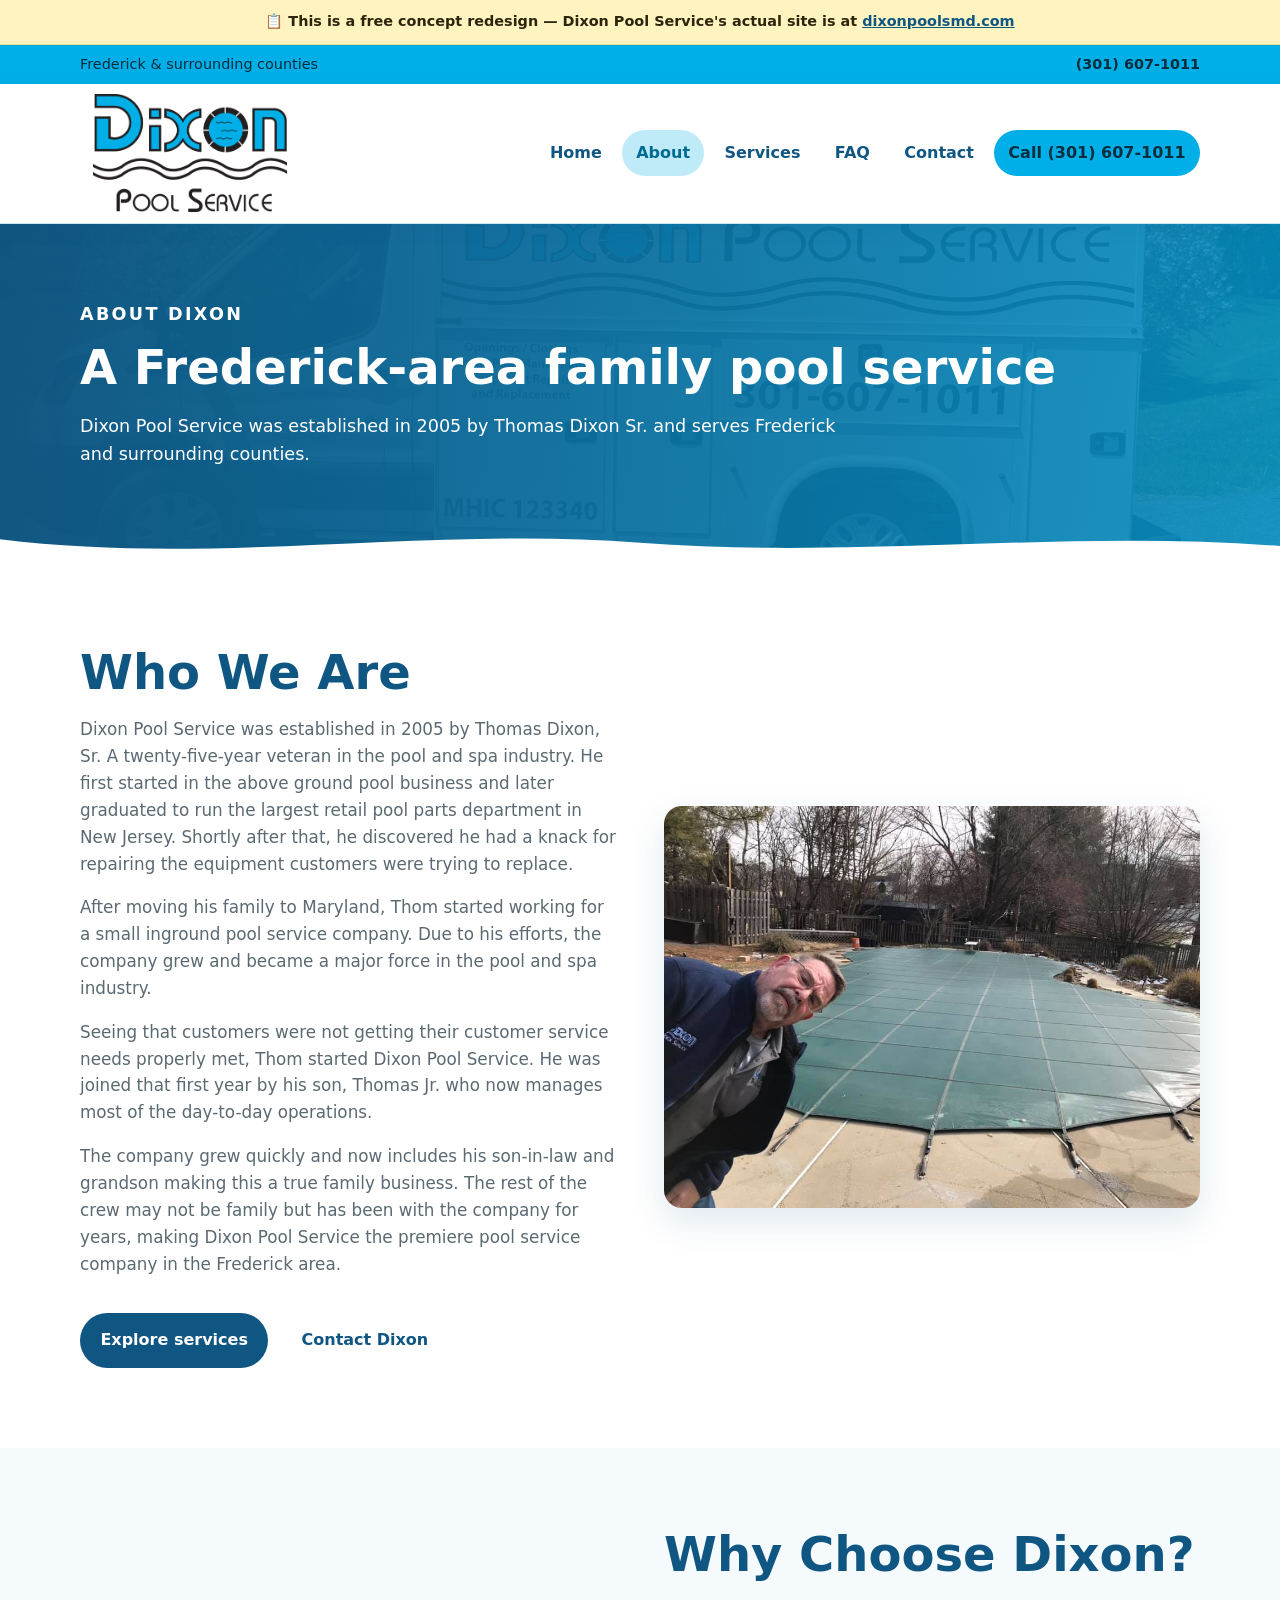
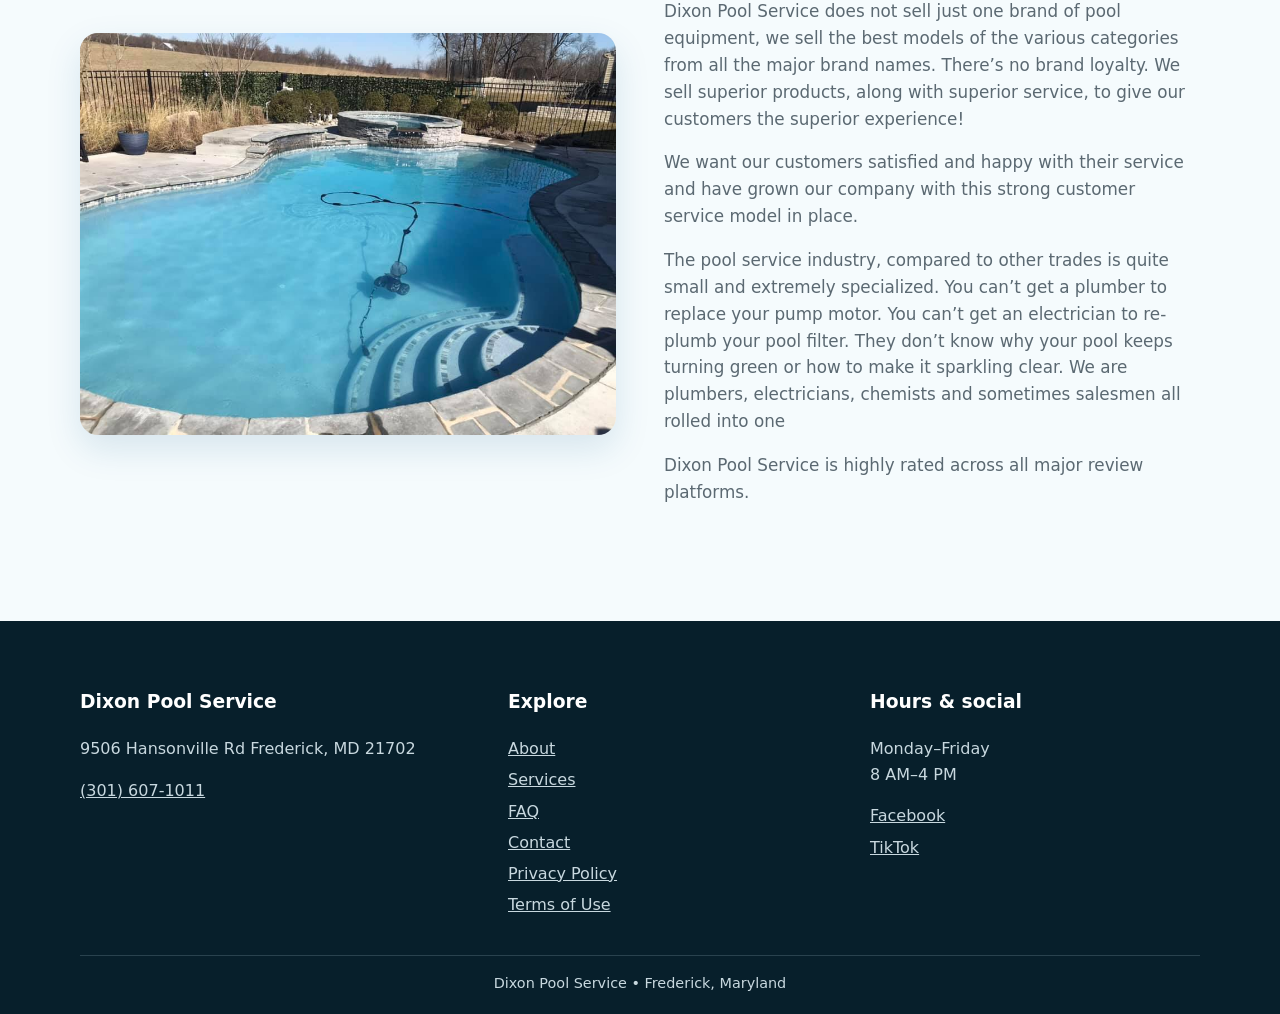
==== commit ecdbf279: "Complete Dixon fidelity retrofit" ====
--- a/public/about.html
+++ b/public/about.html
@@ -7,10 +7,10 @@
 <link rel="stylesheet" href="css/site.css"></head>
 <body id="top"><div class="concept-banner">📋 This is a free concept redesign — Dixon Pool Service's actual site is at <a href="https://dixonpoolsmd.com/" target="_blank" rel="noopener">dixonpoolsmd.com</a></div><a class="skip" href="#main-content">Skip to main content</a>
 <div class="topbar"><div class="container"><span>Frederick &amp; surrounding counties</span><a href="tel:+13016071011">(301) 607-1011</a></div></div>
-<header class="site-header" data-sticky-header><div class="container header-row"><a class="brand" href="index.html#top"><img src="assets/logo.png" alt="Dixon Pool Service logo"><span class="brand-copy"><strong>Dixon Pool Service</strong><span>Pool care in Frederick, Maryland</span></span></a><nav class="nav" aria-label="Main navigation"><a href="index.html#top">Home</a><a href="about.html" aria-current="page">About</a><a href="services.html">Services</a><a href="contact.html">Contact</a><a class="call" href="tel:+13016071011">Call (301) 607-1011</a></nav></div></header>
-<main id="main-content"><section class="page-hero"><div class="container"><p class="eyebrow">About Dixon</p><h1>A Frederick-area family pool service</h1><p>Dixon Pool Service was established in 2005 by Thomas Dixon Sr. and serves Frederick and surrounding counties.</p></div></section><div class="hero-divider hero-divider--wave" aria-hidden="true">
+<header class="site-header" data-sticky-header><div class="container header-row"><a class="brand" href="index.html#top"><img src="assets/logo.png" alt="Dixon Pool Service logo"><span class="brand-copy"><strong>Dixon Pool Service</strong><span>Pool care in Frederick, Maryland</span></span></a><nav class="nav" aria-label="Main navigation"><a href="index.html#top">Home</a><a href="about.html" aria-current="page">About</a><a href="services.html">Services</a><a href="faq.html">FAQ</a><a href="contact.html">Contact</a><a class="call" href="tel:+13016071011">Call (301) 607-1011</a></nav></div></header>
+<main id="main-content"><section class="page-hero"><img class="page-hero-photo" src="assets/Dixon-Pool-Van-scaled.jpg" alt="Branded Dixon Pool Service company truck"><div class="container"><p class="eyebrow">About Dixon</p><h1>A Frederick-area family pool service</h1><p>Dixon Pool Service was established in 2005 by Thomas Dixon Sr. and serves Frederick and surrounding counties.</p></div></section><div class="hero-divider hero-divider--wave" aria-hidden="true">
 <svg viewBox="0 0 1440 72" preserveAspectRatio="none" focusable="false"><path d="M0,24 C240,72 480,0 720,30 C960,60 1200,6 1440,36 L1440,72 L0,72 Z"></path></svg>
-</div><section class="section"><div class="container split"><div><div class="section-head"><h2>Local history, focused service</h2><p>The verified source describes Dixon Pool Service as a family business established in 2005. Its current service offering covers seasonal care, weekly maintenance, equipment, automation, heaters, cleaning, and safety covers.</p></div><div class="fact-list"><div class="fact"><strong>Established</strong>2005</div><div class="fact"><strong>Service area</strong>Frederick and surrounding counties</div><div class="fact"><strong>Business hours</strong>Monday–Friday, 8 AM–4 PM</div></div><div class="actions"><a class="btn btn-navy" href="services.html">Explore services</a><a class="btn btn-primary" href="contact.html">Contact Dixon</a></div></div><img src="assets/image1.jpg" alt="Pool service work by Dixon Pool Service"></div></section></main>
-<footer class="site-footer"><div class="container"><div class="footer-grid"><div><h3>Dixon Pool Service</h3><p>9506 Hansonville Rd Frederick, MD 21702</p><a href="tel:+13016071011">(301) 607-1011</a></div><div><h3>Explore</h3><a href="about.html">About</a><a href="services.html">Services</a><a href="contact.html">Contact</a></div><div><h3>Hours &amp; social</h3><p>Monday–Friday<br>8 AM–4 PM</p><a href="https://www.facebook.com/frederickdixonpool">Facebook</a><a href="https://www.tiktok.com/@dixonpoolservice">TikTok</a></div></div><div class="footer-bottom">Dixon Pool Service &bull; Frederick, Maryland</div></div></footer>
+</div><section class="section"><div class="container split"><div><div class="section-head"><h2>Who We Are</h2><p>Dixon Pool Service was established in 2005 by Thomas Dixon, Sr. A twenty-five-year veteran in the pool and spa industry. He first started in the above ground pool business and later graduated to run the largest retail pool parts department in New Jersey. Shortly after that, he discovered he had a knack for repairing the equipment customers were trying to replace.</p><p>After moving his family to Maryland, Thom started working for a small inground pool service company. Due to his efforts, the company grew and became a major force in the pool and spa industry.</p><p>Seeing that customers were not getting their customer service needs properly met, Thom started Dixon Pool Service. He was joined that first year by his son, Thomas Jr. who now manages most of the day-to-day operations.</p><p>The company grew quickly and now includes his son-in-law and grandson making this a true family business. The rest of the crew may not be family but has been with the company for years, making Dixon Pool Service the premiere pool service company in the Frederick area.</p></div><div class="actions"><a class="btn btn-navy" href="services.html">Explore services</a><a class="btn btn-primary" href="contact.html">Contact Dixon</a></div></div><img src="assets/image1.jpg" alt="Pool service work by Dixon Pool Service"></div></section><section class="section section-alt"><div class="container split"><img src="assets/image2.jpg" alt="Pool maintained by Dixon Pool Service"><div><div class="section-head"><h2>Why Choose Dixon?</h2><p>Dixon Pool Service does not sell just one brand of pool equipment, we sell the best models of the various categories from all the major brand names. There’s no brand loyalty. We sell superior products, along with superior service, to give our customers the superior experience!</p><p>We want our customers satisfied and happy with their service and have grown our company with this strong customer service model in place.</p><p>The pool service industry, compared to other trades is quite small and extremely specialized. You can’t get a plumber to replace your pump motor. You can’t get an electrician to re-plumb your pool filter. They don’t know why your pool keeps turning green or how to make it sparkling clear. We are plumbers, electricians, chemists and sometimes salesmen all rolled into one</p><p>Dixon Pool Service is highly rated across all major review platforms.</p></div></div></div></section></main>
+<footer class="site-footer"><div class="container"><div class="footer-grid"><div><h3>Dixon Pool Service</h3><p>9506 Hansonville Rd Frederick, MD 21702</p><a href="tel:+13016071011">(301) 607-1011</a></div><div><h3>Explore</h3><a href="about.html">About</a><a href="services.html">Services</a><a href="faq.html">FAQ</a><a href="contact.html">Contact</a><a href="privacy.html">Privacy Policy</a><a href="terms.html">Terms of Use</a></div><div><h3>Hours &amp; social</h3><p>Monday–Friday<br>8 AM–4 PM</p><a href="https://www.facebook.com/frederickdixonpool">Facebook</a><a href="https://www.tiktok.com/@dixonpoolservice">TikTok</a></div></div><div class="footer-bottom">Dixon Pool Service &bull; Frederick, Maryland</div></div></footer>
 <script src="assets/js/shared.js" defer></script>
 </body></html>
--- a/public/css/site.css
+++ b/public/css/site.css
@@ -4,10 +4,11 @@
 .concept-banner{position:relative;z-index:10;padding:.65rem 1rem;background:#fff3bf;color:#2b250d;text-align:center;font-size:.9rem;font-weight:700;border-bottom:1px solid #eadb8a}.concept-banner a{color:#105682;font-weight:900}
 .container{width:min(1120px,calc(100% - 2rem));margin:auto}.topbar{background:var(--primary);color:#052d3d;font-size:.9rem}.topbar .container{display:flex;justify-content:space-between;gap:1rem;padding:.5rem 0}.topbar a{font-weight:800;text-decoration:none}.site-header{background:#fff;border-bottom:1px solid var(--line);position:sticky;top:0;z-index:90;box-shadow:0 4px 18px rgba(16,86,130,.12);transition:box-shadow .22s ease}.header-row{display:flex;align-items:center;justify-content:space-between;gap:2rem;padding:.65rem 0;transition:padding .22s ease}.brand{display:flex;align-items:center;gap:1rem;text-decoration:none}.brand img{width:220px;height:118px;object-fit:contain;transition:width .22s ease,height .22s ease}.brand-copy{display:none}.nav{display:flex;align-items:center;gap:.35rem;flex-wrap:wrap}.nav a{padding:.65rem .9rem;text-decoration:none;font-weight:800;color:var(--navy);border-radius:999px;transition:padding .22s ease,background .15s ease}.nav a:hover,.nav a:focus,.nav a[aria-current=page]{background:var(--pale);color:#006b91}.nav .call{background:var(--primary);color:#072f40}.site-header.is-condensed .header-row{padding:.2rem 0}.site-header.is-condensed .brand img{width:175px;height:94px}.site-header.is-condensed .nav a{padding:.45rem .72rem}main [id]{scroll-margin-top:8rem}
 .hero{position:relative;overflow:hidden;background:var(--primary);color:#fff;padding:7rem 0;min-height:590px;display:flex;align-items:center}.hero-photo{position:absolute;inset:0;width:100%;height:100%;object-fit:cover;object-position:center;z-index:0}.hero::after{content:"";position:absolute;inset:0;background:linear-gradient(90deg,rgba(0,175,231,.91) 0%,rgba(0,175,231,.78) 46%,rgba(0,175,231,.35) 100%);z-index:1}.hero-grid{position:relative;z-index:2}.hero-copy{max-width:700px}.eyebrow{margin:0 0 .8rem;color:#fff;text-transform:uppercase;letter-spacing:.13em;font-weight:900;font-size:.8rem}.hero h1{font-size:clamp(2.4rem,5vw,4.5rem);line-height:1.03;margin:.2rem 0 1.2rem;text-shadow:0 2px 18px rgba(16,86,130,.35)}.hero p{font-size:1.15rem;color:#fff;max-width:650px}.rating-badge{display:inline-block;margin-top:1.25rem;background:#fff;color:var(--navy);padding:.75rem 1rem;border-radius:14px;box-shadow:var(--shadow);font-weight:900}.stars{color:#f4b400}.actions{display:flex;gap:.8rem;flex-wrap:wrap;margin-top:1.6rem}.btn{display:inline-block;border-radius:999px;padding:.8rem 1.15rem;text-decoration:none;font-weight:900;border:2px solid transparent}.btn-primary{background:#fff;color:var(--navy)}.btn-light{border-color:#fff;color:#fff}.btn-navy{background:var(--navy);color:#fff}
-.section{padding:5rem 0}.section-alt{background:#f5fbfd}.section-head{max-width:720px;margin-bottom:2.2rem}.section-head h2,.page-hero h1{color:var(--navy);font-size:clamp(2rem,4vw,3rem);line-height:1.12;margin:0 0 .7rem}.section-head p{color:var(--muted);font-size:1.05rem}.grid{display:grid;gap:1.2rem}.service-grid{grid-template-columns:repeat(3,1fr)}.card{background:#fff;border:1px solid var(--line);border-radius:var(--radius);padding:1.5rem;box-shadow:0 8px 24px rgba(16,86,130,.07)}.card h3{color:var(--navy);margin:.1rem 0 .5rem}.service-card{border-top:5px solid var(--primary);min-height:125px;display:flex;align-items:center}.proof-grid{grid-template-columns:repeat(3,1fr)}.proof{text-align:center}.proof strong{display:block;font-size:2rem;color:var(--navy)}.review-grid{grid-template-columns:repeat(3,1fr)}blockquote{margin:0;font-style:italic}.review footer{margin-top:1rem;color:var(--navy);font-weight:900}.contact-band{background:var(--primary);color:#052d3d}.contact-row{display:flex;align-items:center;justify-content:space-between;gap:2rem;padding:2.2rem 0}.contact-row h2{margin:0}.contact-row p{margin:.25rem 0 0}.contact-row .btn{background:var(--navy);color:#fff}
-.page-hero{background:var(--pale);padding:4rem 0;border-bottom:4px solid var(--secondary)}.page-hero p{max-width:760px;color:var(--muted);font-size:1.1rem}.split{display:grid;grid-template-columns:1fr 1fr;gap:3rem;align-items:center}.split img{border-radius:var(--radius);box-shadow:var(--shadow);aspect-ratio:4/3;object-fit:cover}.fact-list{display:grid;gap:1rem}.fact{border-left:5px solid var(--primary);padding:1rem 1.2rem;background:var(--pale);border-radius:0 12px 12px 0}.fact strong{display:block;color:var(--navy)}.contact-grid{grid-template-columns:1fr 1fr}.contact-card h2{margin-top:0;color:var(--navy)}.detail-list{list-style:none;padding:0;margin:0}.detail-list li{padding:.8rem 0;border-bottom:1px solid var(--line)}.detail-list a{color:var(--navy);font-weight:800}.socials{display:flex;gap:.8rem;flex-wrap:wrap;margin-top:1.2rem}
+.section{padding:5rem 0}.section-alt{background:#f5fbfd}.section-head{max-width:720px;margin-bottom:2.2rem}.section-head h2,.page-hero h1{color:var(--navy);font-size:clamp(2rem,4vw,3rem);line-height:1.12;margin:0 0 .7rem}.section-head p{color:var(--muted);font-size:1.05rem}.grid{display:grid;gap:1.2rem}.service-grid{grid-template-columns:repeat(3,1fr)}.card{background:#fff;border:1px solid var(--line);border-radius:var(--radius);padding:1.5rem;box-shadow:0 8px 24px rgba(16,86,130,.07)}.card h3{color:var(--navy);margin:.1rem 0 .5rem}.service-card{border-top:5px solid var(--primary);min-height:125px}.service-card p{margin:.5rem 0 0;color:var(--muted)}.proof-grid{grid-template-columns:repeat(3,1fr)}.proof{text-align:center}.proof strong{display:block;font-size:2rem;color:var(--navy)}.review-grid{grid-template-columns:repeat(3,1fr)}blockquote{margin:0;font-style:italic}.review footer{margin-top:1rem;color:var(--navy);font-weight:900}.contact-band{background:var(--primary);color:#052d3d}.contact-row{display:flex;align-items:center;justify-content:space-between;gap:2rem;padding:2.2rem 0}.contact-row h2{margin:0}.contact-row p{margin:.25rem 0 0}.contact-row .btn{background:var(--navy);color:#fff}
+.page-hero{position:relative;overflow:hidden;background:var(--navy);color:#fff;padding:4.75rem 0;border-bottom:4px solid var(--secondary)}.page-hero-photo{position:absolute;inset:0;width:100%;height:100%;object-fit:cover;object-position:center;opacity:.28}.page-hero::after{content:"";position:absolute;inset:0;background:linear-gradient(90deg,rgba(16,86,130,.96),rgba(0,175,231,.58))}.page-hero .container{position:relative;z-index:1}.page-hero h1{color:#fff}.page-hero p{max-width:760px;color:#fff;font-size:1.1rem}.split{display:grid;grid-template-columns:1fr 1fr;gap:3rem;align-items:center}.split>img{border-radius:var(--radius);box-shadow:var(--shadow);aspect-ratio:4/3;object-fit:cover}.fact-list{display:grid;gap:1rem}.fact{border-left:5px solid var(--primary);padding:1rem 1.2rem;background:var(--pale);border-radius:0 12px 12px 0}.fact strong{display:block;color:var(--navy)}.contact-grid{grid-template-columns:1fr 1fr}.contact-card h2{margin-top:0;color:var(--navy)}.detail-list{list-style:none;padding:0;margin:0}.detail-list li{padding:.8rem 0;border-bottom:1px solid var(--line)}.detail-list a{color:var(--navy);font-weight:800}.socials{display:flex;gap:.8rem;flex-wrap:wrap;margin-top:1.2rem}.inquiry-form{display:grid;grid-template-columns:1fr 1fr;gap:1rem}.form-field{display:grid;gap:.35rem}.form-field-full{grid-column:1/-1}.form-field label{font-weight:800;color:var(--navy)}.form-field input,.form-field textarea{width:100%;padding:.8rem;border:1px solid #8cb8ca;border-radius:10px;font:inherit;color:var(--ink);background:#fff}.form-field textarea{min-height:150px;resize:vertical}.form-field input:focus,.form-field textarea:focus{outline:3px solid rgba(0,175,231,.25);border-color:var(--primary)}.form-note{grid-column:1/-1;color:var(--muted);font-size:.92rem}.honeypot{position:absolute;left:-9999px;width:1px;height:1px;overflow:hidden}.inquiry-form .btn{cursor:pointer;border:0;justify-self:start}
+.comparison{max-width:900px;margin:0 auto}.comparison-stage{position:relative;overflow:hidden;border-radius:var(--radius);box-shadow:var(--shadow);aspect-ratio:4/3;background:var(--navy)}.comparison-stage img{position:absolute;inset:0;width:100%;height:100%;object-fit:cover}.comparison-after{clip-path:inset(0 calc(100% - var(--comparison-position,50%)) 0 0)}.comparison-label{position:absolute;top:1rem;z-index:2;padding:.35rem .65rem;border-radius:999px;background:rgba(7,31,43,.82);color:#fff;font-weight:900}.comparison-label-before{right:1rem}.comparison-label-after{left:1rem}.comparison-control{display:grid;gap:.35rem;margin-top:1rem}.comparison-control label{font-weight:800;color:var(--navy)}.comparison-control input{width:100%;accent-color:var(--primary)}.faq-list{display:grid;gap:1rem}.faq-list details{background:#fff;border:1px solid var(--line);border-radius:14px;padding:1rem 1.2rem;box-shadow:0 6px 18px rgba(16,86,130,.06)}.faq-list summary{cursor:pointer;color:var(--navy);font-weight:900}.faq-list p{margin:.8rem 0 .2rem}.legal{max-width:820px}.legal h2{color:var(--navy);margin-top:2rem}
 .hero-divider{height:40px;margin-top:-40px;position:relative;z-index:3;overflow:hidden;line-height:0;pointer-events:none}.hero-divider svg{display:block;width:100%;height:100%}.hero-divider path{fill:#fff}.reveal{opacity:1;transform:none}.reveal.reveal-pending{opacity:0;transform:translateY(14px);transition:opacity .42s ease,transform .42s ease}.reveal.is-visible{opacity:1;transform:none}
 .site-footer{background:#071f2b;color:#c8d8df;padding:3rem 0 1.2rem}.footer-grid{display:grid;grid-template-columns:1.2fr 1fr 1fr;gap:2rem}.site-footer h3{color:#fff}.site-footer a{display:block;color:#c8d8df;margin:.35rem 0}.footer-bottom{border-top:1px solid #29424e;margin-top:2rem;padding-top:1rem;text-align:center;font-size:.9rem}
 @media(max-width:800px){.header-row{align-items:flex-start;flex-direction:column}.nav{width:100%}.split,.contact-grid{grid-template-columns:1fr}.hero{padding:5rem 0;min-height:540px}.hero::after{background:rgba(0,175,231,.78)}.service-grid,.proof-grid,.review-grid{grid-template-columns:1fr 1fr}.contact-row{align-items:flex-start;flex-direction:column}.footer-grid{grid-template-columns:1fr 1fr}}
-@media(max-width:520px){.topbar .container{flex-direction:column;gap:.1rem}.brand img{width:175px;height:94px}.site-header.is-condensed .header-row{gap:.25rem}.site-header.is-condensed .brand img{width:135px;height:72px}.nav a{padding:.55rem .65rem;font-size:.9rem}.site-header.is-condensed .nav a{padding:.4rem .5rem;font-size:.84rem}main [id]{scroll-margin-top:14rem}.hero h1{font-size:2.55rem}.service-grid,.proof-grid,.review-grid,.footer-grid{grid-template-columns:1fr}.section{padding:3.8rem 0}.contact-row{padding:1.8rem 0}}
-@media(prefers-reduced-motion:reduce){html{scroll-behavior:auto}.header-row,.brand img,.nav a,.reveal.reveal-pending{transition:none}.reveal.reveal-pending{opacity:1;transform:none}}
+@media(max-width:520px){.topbar .container{flex-direction:column;gap:.1rem}.brand img{width:175px;height:94px}.site-header.is-condensed .header-row{gap:.25rem}.site-header.is-condensed .brand img{width:135px;height:72px}.nav a{padding:.55rem .65rem;font-size:.9rem}.site-header.is-condensed .nav a{padding:.4rem .5rem;font-size:.84rem}main [id]{scroll-margin-top:14rem}.hero h1{font-size:2.55rem}.service-grid,.proof-grid,.review-grid,.footer-grid,.inquiry-form{grid-template-columns:1fr}.form-field-full{grid-column:auto}.section{padding:3.8rem 0}.contact-row{padding:1.8rem 0}}
+@media(prefers-reduced-motion:reduce){html{scroll-behavior:auto}.header-row,.brand img,.nav a,.reveal.reveal-pending,.comparison-after{transition:none}.reveal.reveal-pending{opacity:1;transform:none}}
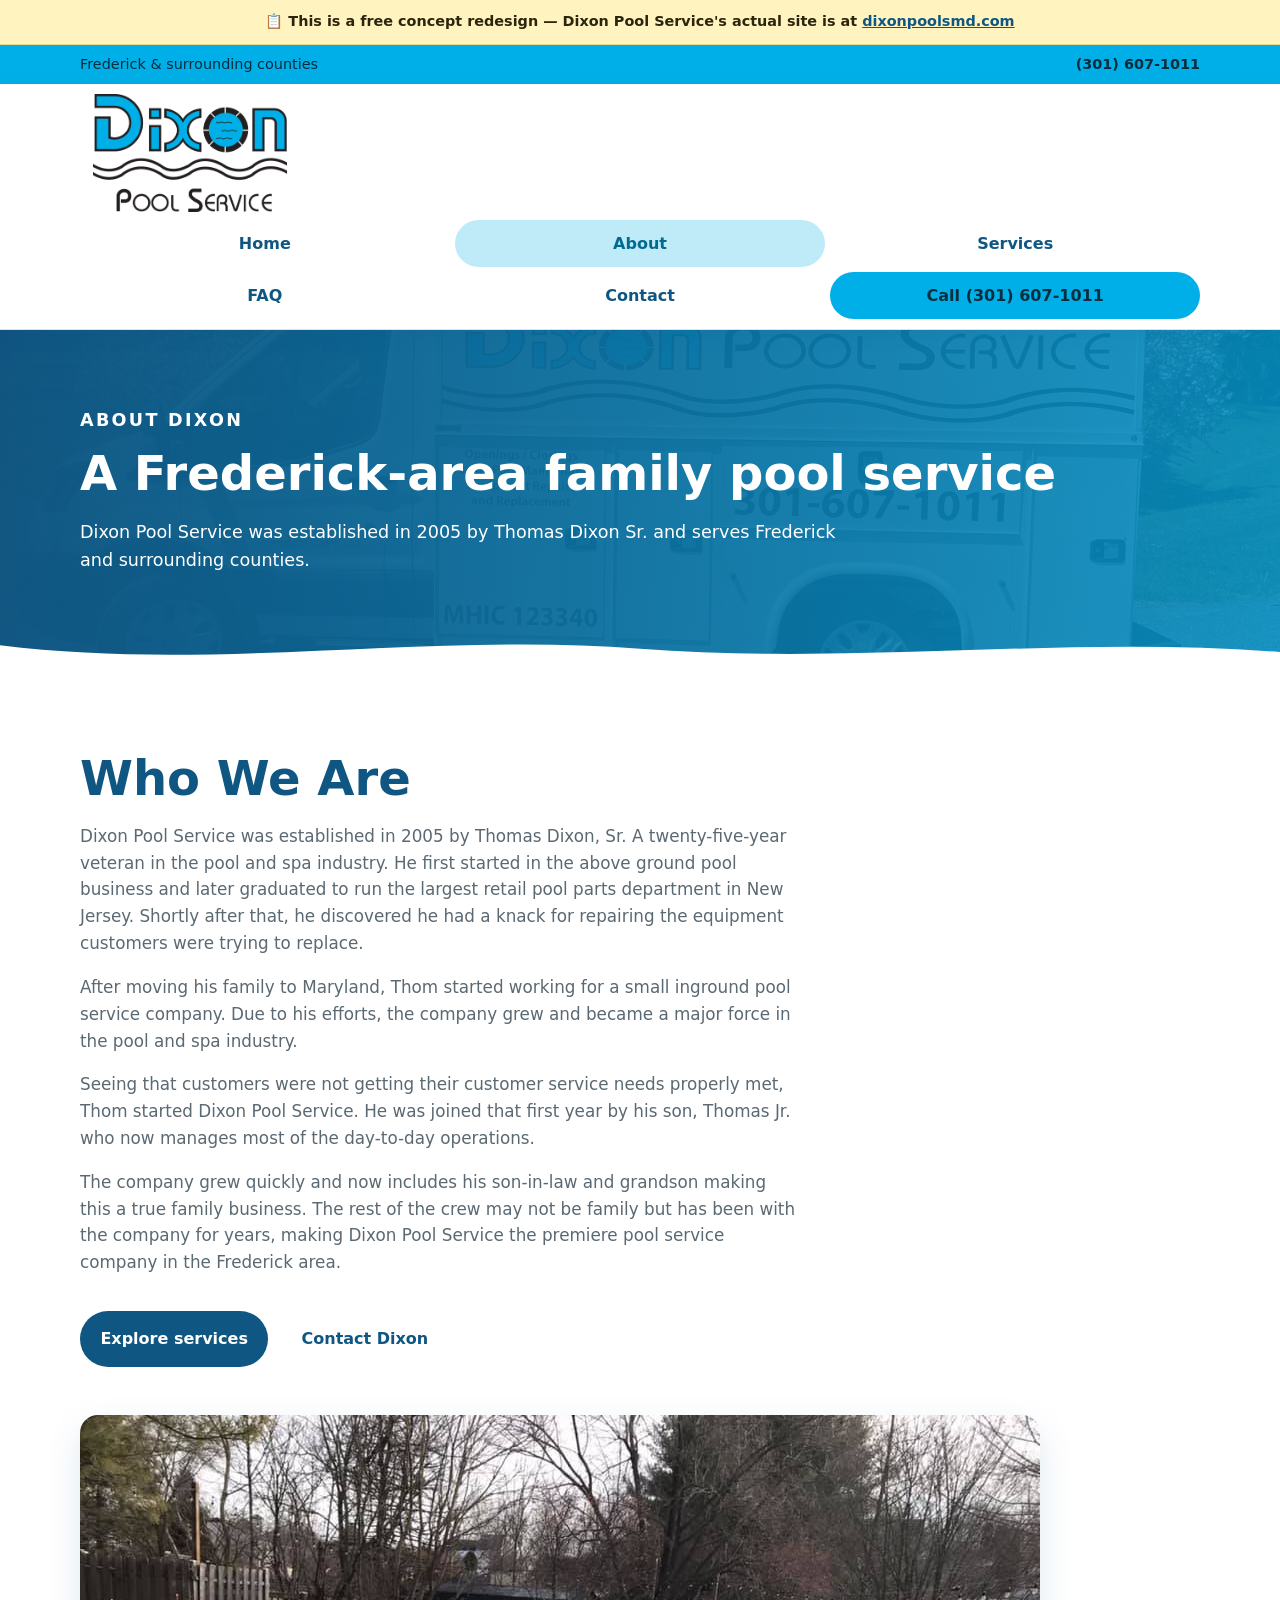
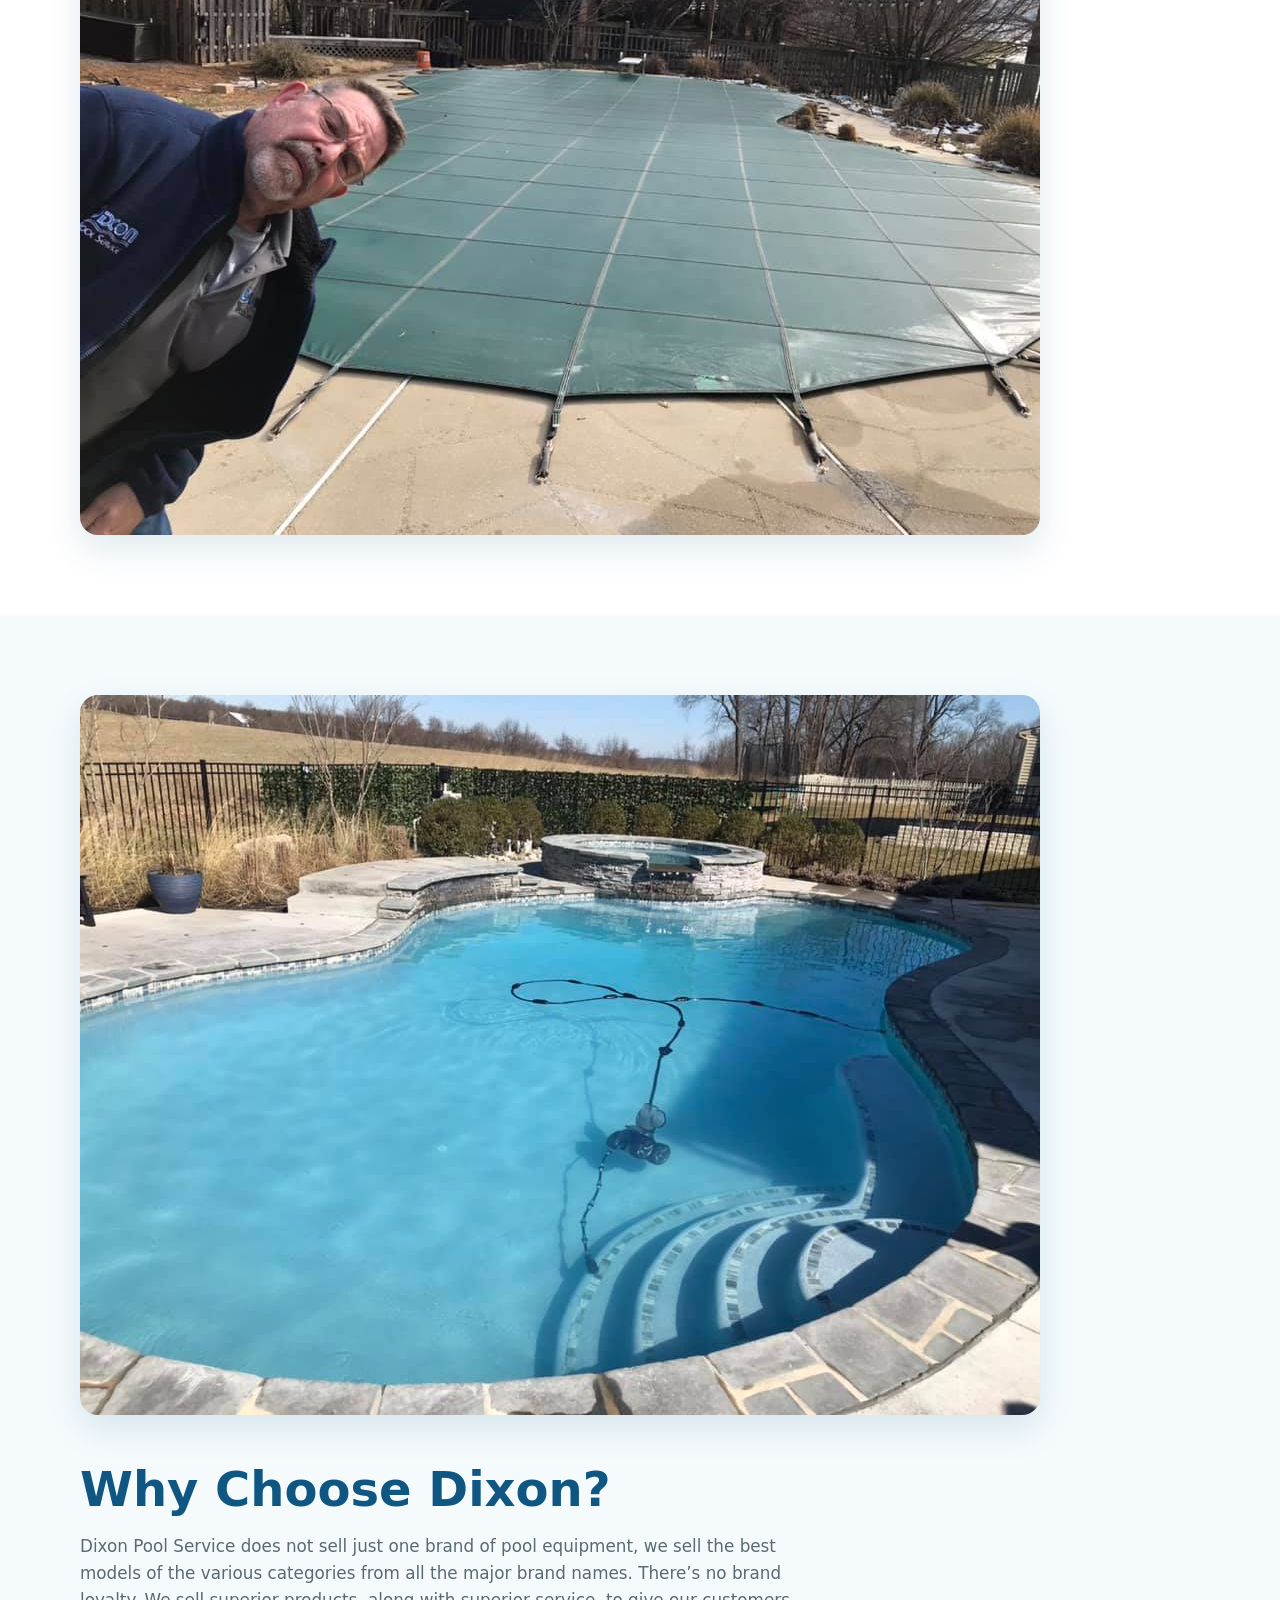
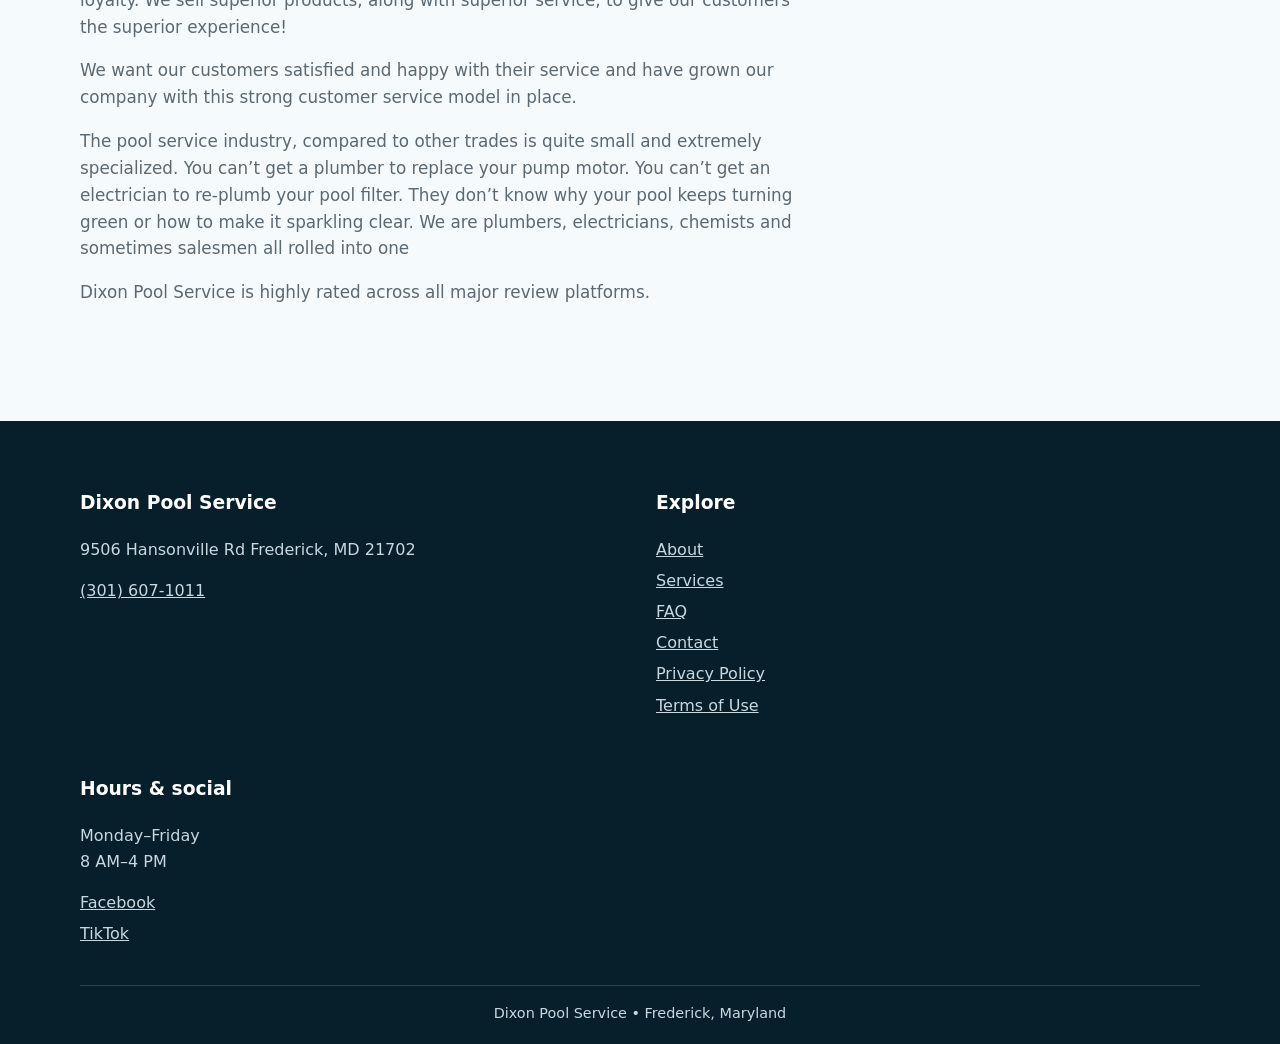
==== commit 589efb70: "Bind Dixon QA evidence and responsive fixes" ====
--- a/public/about.html
+++ b/public/about.html
@@ -4,7 +4,7 @@
 <link rel="canonical" href="https://dixon-pool-service-preview.pages.dev/about.html"><link rel="icon" href="assets/favicon.ico">
 <meta property="og:type" content="website"><meta property="og:title" content="About Dixon Pool Service | Frederick, Maryland"><meta property="og:description" content="Learn about Dixon Pool Service, a family pool service business established in 2005 in the Frederick area."><meta property="og:url" content="https://dixon-pool-service-preview.pages.dev/about.html"><meta property="og:image" content="https://dixon-pool-service-preview.pages.dev/assets/Dixon-Pool-Van-scaled.jpg">
 <meta name="twitter:card" content="summary_large_image"><meta name="twitter:title" content="About Dixon Pool Service | Frederick, Maryland"><meta name="twitter:description" content="Learn about Dixon Pool Service, a family pool service business established in 2005 in the Frederick area."><meta name="twitter:image" content="https://dixon-pool-service-preview.pages.dev/assets/Dixon-Pool-Van-scaled.jpg">
-<link rel="stylesheet" href="css/site.css"></head>
+<link rel="stylesheet" href="css/site.css?v=cycle3d"></head>
 <body id="top"><div class="concept-banner">📋 This is a free concept redesign — Dixon Pool Service's actual site is at <a href="https://dixonpoolsmd.com/" target="_blank" rel="noopener">dixonpoolsmd.com</a></div><a class="skip" href="#main-content">Skip to main content</a>
 <div class="topbar"><div class="container"><span>Frederick &amp; surrounding counties</span><a href="tel:+13016071011">(301) 607-1011</a></div></div>
 <header class="site-header" data-sticky-header><div class="container header-row"><a class="brand" href="index.html#top"><img src="assets/logo.png" alt="Dixon Pool Service logo"><span class="brand-copy"><strong>Dixon Pool Service</strong><span>Pool care in Frederick, Maryland</span></span></a><nav class="nav" aria-label="Main navigation"><a href="index.html#top">Home</a><a href="about.html" aria-current="page">About</a><a href="services.html">Services</a><a href="faq.html">FAQ</a><a href="contact.html">Contact</a><a class="call" href="tel:+13016071011">Call (301) 607-1011</a></nav></div></header>
--- a/public/css/site.css
+++ b/public/css/site.css
@@ -1,14 +1,15 @@
 
 :root{--primary:#00afe7;--secondary:#2ea3f2;--navy:#105682;--ink:#22313b;--muted:#5b6972;--pale:#bfebf9;--white:#fff;--line:#cce8f2;--shadow:0 14px 35px rgba(16,86,130,.13);--radius:18px}
-*{box-sizing:border-box}html{scroll-behavior:smooth}body{margin:0;color:var(--ink);font-family:Inter,ui-sans-serif,system-ui,-apple-system,"Segoe UI",sans-serif;line-height:1.6;background:#fff}img{max-width:100%;display:block}a{color:inherit}.skip{position:absolute;left:-9999px}.skip:focus{left:1rem;top:1rem;background:#fff;padding:.7rem 1rem;z-index:20}
-.concept-banner{position:relative;z-index:10;padding:.65rem 1rem;background:#fff3bf;color:#2b250d;text-align:center;font-size:.9rem;font-weight:700;border-bottom:1px solid #eadb8a}.concept-banner a{color:#105682;font-weight:900}
-.container{width:min(1120px,calc(100% - 2rem));margin:auto}.topbar{background:var(--primary);color:#052d3d;font-size:.9rem}.topbar .container{display:flex;justify-content:space-between;gap:1rem;padding:.5rem 0}.topbar a{font-weight:800;text-decoration:none}.site-header{background:#fff;border-bottom:1px solid var(--line);position:sticky;top:0;z-index:90;box-shadow:0 4px 18px rgba(16,86,130,.12);transition:box-shadow .22s ease}.header-row{display:flex;align-items:center;justify-content:space-between;gap:2rem;padding:.65rem 0;transition:padding .22s ease}.brand{display:flex;align-items:center;gap:1rem;text-decoration:none}.brand img{width:220px;height:118px;object-fit:contain;transition:width .22s ease,height .22s ease}.brand-copy{display:none}.nav{display:flex;align-items:center;gap:.35rem;flex-wrap:wrap}.nav a{padding:.65rem .9rem;text-decoration:none;font-weight:800;color:var(--navy);border-radius:999px;transition:padding .22s ease,background .15s ease}.nav a:hover,.nav a:focus,.nav a[aria-current=page]{background:var(--pale);color:#006b91}.nav .call{background:var(--primary);color:#072f40}.site-header.is-condensed .header-row{padding:.2rem 0}.site-header.is-condensed .brand img{width:175px;height:94px}.site-header.is-condensed .nav a{padding:.45rem .72rem}main [id]{scroll-margin-top:8rem}
+*{box-sizing:border-box}html{scroll-behavior:smooth;max-width:100%;overflow-x:clip}body{margin:0;max-width:100%;overflow-x:clip;color:var(--ink);font-family:Inter,ui-sans-serif,system-ui,-apple-system,"Segoe UI",sans-serif;line-height:1.6;background:#fff}img{max-width:100%;display:block}a{color:inherit}.skip{position:absolute;left:-9999px}.skip:focus{left:1rem;top:1rem;background:#fff;padding:.7rem 1rem;z-index:20}
+.concept-banner{position:relative;z-index:10;padding:.65rem 1rem;background:#fff3bf;color:#2b250d;text-align:center;font-size:.9rem;font-weight:700;border-bottom:1px solid #eadb8a;overflow-wrap:anywhere}.concept-banner a{color:#105682;font-weight:900}
+.container{width:min(1120px,calc(100% - 2rem));margin:auto}.topbar{background:var(--primary);color:#052d3d;font-size:.9rem}.topbar .container{display:flex;justify-content:space-between;gap:1rem;padding:.5rem 0}.topbar a{font-weight:800;text-decoration:none}.site-header{background:#fff;border-bottom:1px solid var(--line);position:sticky;top:0;z-index:90;box-shadow:0 4px 18px rgba(16,86,130,.12);transition:box-shadow .22s ease}.header-row{display:flex;align-items:flex-start;flex-direction:column;gap:.5rem;padding:.65rem 0;transition:padding .22s ease;min-width:0}.brand{display:flex;align-items:center;gap:1rem;text-decoration:none;min-width:0;max-width:100%}.brand img{width:220px;height:118px;max-width:100%;object-fit:contain;transition:width .22s ease,height .22s ease}.brand-copy{display:none}.nav{width:100%;display:grid;grid-template-columns:repeat(3,minmax(0,1fr));align-items:center;gap:.35rem;min-width:0}.nav a{width:100%;padding:.65rem .9rem;text-decoration:none;font-weight:800;color:var(--navy);border-radius:999px;transition:padding .22s ease,background .15s ease;min-width:0;overflow-wrap:anywhere;text-align:center}.nav a:hover,.nav a:focus,.nav a[aria-current=page]{background:var(--pale);color:#006b91}.nav .call{background:var(--primary);color:#072f40}.site-header.is-condensed .header-row{padding:.2rem 0}.site-header.is-condensed .brand img{width:175px;height:94px}.site-header.is-condensed .nav a{padding:.45rem .72rem}main [id]{scroll-margin-top:8rem}
 .hero{position:relative;overflow:hidden;background:var(--primary);color:#fff;padding:7rem 0;min-height:590px;display:flex;align-items:center}.hero-photo{position:absolute;inset:0;width:100%;height:100%;object-fit:cover;object-position:center;z-index:0}.hero::after{content:"";position:absolute;inset:0;background:linear-gradient(90deg,rgba(0,175,231,.91) 0%,rgba(0,175,231,.78) 46%,rgba(0,175,231,.35) 100%);z-index:1}.hero-grid{position:relative;z-index:2}.hero-copy{max-width:700px}.eyebrow{margin:0 0 .8rem;color:#fff;text-transform:uppercase;letter-spacing:.13em;font-weight:900;font-size:.8rem}.hero h1{font-size:clamp(2.4rem,5vw,4.5rem);line-height:1.03;margin:.2rem 0 1.2rem;text-shadow:0 2px 18px rgba(16,86,130,.35)}.hero p{font-size:1.15rem;color:#fff;max-width:650px}.rating-badge{display:inline-block;margin-top:1.25rem;background:#fff;color:var(--navy);padding:.75rem 1rem;border-radius:14px;box-shadow:var(--shadow);font-weight:900}.stars{color:#f4b400}.actions{display:flex;gap:.8rem;flex-wrap:wrap;margin-top:1.6rem}.btn{display:inline-block;border-radius:999px;padding:.8rem 1.15rem;text-decoration:none;font-weight:900;border:2px solid transparent}.btn-primary{background:#fff;color:var(--navy)}.btn-light{border-color:#fff;color:#fff}.btn-navy{background:var(--navy);color:#fff}
-.section{padding:5rem 0}.section-alt{background:#f5fbfd}.section-head{max-width:720px;margin-bottom:2.2rem}.section-head h2,.page-hero h1{color:var(--navy);font-size:clamp(2rem,4vw,3rem);line-height:1.12;margin:0 0 .7rem}.section-head p{color:var(--muted);font-size:1.05rem}.grid{display:grid;gap:1.2rem}.service-grid{grid-template-columns:repeat(3,1fr)}.card{background:#fff;border:1px solid var(--line);border-radius:var(--radius);padding:1.5rem;box-shadow:0 8px 24px rgba(16,86,130,.07)}.card h3{color:var(--navy);margin:.1rem 0 .5rem}.service-card{border-top:5px solid var(--primary);min-height:125px}.service-card p{margin:.5rem 0 0;color:var(--muted)}.proof-grid{grid-template-columns:repeat(3,1fr)}.proof{text-align:center}.proof strong{display:block;font-size:2rem;color:var(--navy)}.review-grid{grid-template-columns:repeat(3,1fr)}blockquote{margin:0;font-style:italic}.review footer{margin-top:1rem;color:var(--navy);font-weight:900}.contact-band{background:var(--primary);color:#052d3d}.contact-row{display:flex;align-items:center;justify-content:space-between;gap:2rem;padding:2.2rem 0}.contact-row h2{margin:0}.contact-row p{margin:.25rem 0 0}.contact-row .btn{background:var(--navy);color:#fff}
+.section{padding:5rem 0}.section-alt{background:#f5fbfd}.section-head{max-width:720px;margin-bottom:2.2rem}.section-head h2,.page-hero h1{color:var(--navy);font-size:clamp(2rem,4vw,3rem);line-height:1.12;margin:0 0 .7rem}.section-head p{color:var(--muted);font-size:1.05rem}.grid{display:grid;gap:1.2rem;min-width:0}.service-grid{grid-template-columns:repeat(2,minmax(0,1fr))}.card{min-width:0;overflow-wrap:anywhere;background:#fff;border:1px solid var(--line);border-radius:var(--radius);padding:1.5rem;box-shadow:0 8px 24px rgba(16,86,130,.07)}.card h3{color:var(--navy);margin:.1rem 0 .5rem}.service-card{border-top:5px solid var(--primary);min-height:125px}.service-card p{margin:.5rem 0 0;color:var(--muted)}.proof-grid{grid-template-columns:repeat(3,1fr)}.proof{text-align:center}.proof strong{display:block;font-size:2rem;color:var(--navy)}.review-grid{grid-template-columns:repeat(3,1fr)}blockquote{margin:0;font-style:italic}.review footer{margin-top:1rem;color:var(--navy);font-weight:900}.contact-band{background:var(--primary);color:#052d3d}.contact-row{display:flex;align-items:center;justify-content:space-between;gap:2rem;padding:2.2rem 0}.contact-row h2{margin:0}.contact-row p{margin:.25rem 0 0}.contact-row .btn{background:var(--navy);color:#fff}
 .page-hero{position:relative;overflow:hidden;background:var(--navy);color:#fff;padding:4.75rem 0;border-bottom:4px solid var(--secondary)}.page-hero-photo{position:absolute;inset:0;width:100%;height:100%;object-fit:cover;object-position:center;opacity:.28}.page-hero::after{content:"";position:absolute;inset:0;background:linear-gradient(90deg,rgba(16,86,130,.96),rgba(0,175,231,.58))}.page-hero .container{position:relative;z-index:1}.page-hero h1{color:#fff}.page-hero p{max-width:760px;color:#fff;font-size:1.1rem}.split{display:grid;grid-template-columns:1fr 1fr;gap:3rem;align-items:center}.split>img{border-radius:var(--radius);box-shadow:var(--shadow);aspect-ratio:4/3;object-fit:cover}.fact-list{display:grid;gap:1rem}.fact{border-left:5px solid var(--primary);padding:1rem 1.2rem;background:var(--pale);border-radius:0 12px 12px 0}.fact strong{display:block;color:var(--navy)}.contact-grid{grid-template-columns:1fr 1fr}.contact-card h2{margin-top:0;color:var(--navy)}.detail-list{list-style:none;padding:0;margin:0}.detail-list li{padding:.8rem 0;border-bottom:1px solid var(--line)}.detail-list a{color:var(--navy);font-weight:800}.socials{display:flex;gap:.8rem;flex-wrap:wrap;margin-top:1.2rem}.inquiry-form{display:grid;grid-template-columns:1fr 1fr;gap:1rem}.form-field{display:grid;gap:.35rem}.form-field-full{grid-column:1/-1}.form-field label{font-weight:800;color:var(--navy)}.form-field input,.form-field textarea{width:100%;padding:.8rem;border:1px solid #8cb8ca;border-radius:10px;font:inherit;color:var(--ink);background:#fff}.form-field textarea{min-height:150px;resize:vertical}.form-field input:focus,.form-field textarea:focus{outline:3px solid rgba(0,175,231,.25);border-color:var(--primary)}.form-note{grid-column:1/-1;color:var(--muted);font-size:.92rem}.honeypot{position:absolute;left:-9999px;width:1px;height:1px;overflow:hidden}.inquiry-form .btn{cursor:pointer;border:0;justify-self:start}
 .comparison{max-width:900px;margin:0 auto}.comparison-stage{position:relative;overflow:hidden;border-radius:var(--radius);box-shadow:var(--shadow);aspect-ratio:4/3;background:var(--navy)}.comparison-stage img{position:absolute;inset:0;width:100%;height:100%;object-fit:cover}.comparison-after{clip-path:inset(0 calc(100% - var(--comparison-position,50%)) 0 0)}.comparison-label{position:absolute;top:1rem;z-index:2;padding:.35rem .65rem;border-radius:999px;background:rgba(7,31,43,.82);color:#fff;font-weight:900}.comparison-label-before{right:1rem}.comparison-label-after{left:1rem}.comparison-control{display:grid;gap:.35rem;margin-top:1rem}.comparison-control label{font-weight:800;color:var(--navy)}.comparison-control input{width:100%;accent-color:var(--primary)}.faq-list{display:grid;gap:1rem}.faq-list details{background:#fff;border:1px solid var(--line);border-radius:14px;padding:1rem 1.2rem;box-shadow:0 6px 18px rgba(16,86,130,.06)}.faq-list summary{cursor:pointer;color:var(--navy);font-weight:900}.faq-list p{margin:.8rem 0 .2rem}.legal{max-width:820px}.legal h2{color:var(--navy);margin-top:2rem}
 .hero-divider{height:40px;margin-top:-40px;position:relative;z-index:3;overflow:hidden;line-height:0;pointer-events:none}.hero-divider svg{display:block;width:100%;height:100%}.hero-divider path{fill:#fff}.reveal{opacity:1;transform:none}.reveal.reveal-pending{opacity:0;transform:translateY(14px);transition:opacity .42s ease,transform .42s ease}.reveal.is-visible{opacity:1;transform:none}
 .site-footer{background:#071f2b;color:#c8d8df;padding:3rem 0 1.2rem}.footer-grid{display:grid;grid-template-columns:1.2fr 1fr 1fr;gap:2rem}.site-footer h3{color:#fff}.site-footer a{display:block;color:#c8d8df;margin:.35rem 0}.footer-bottom{border-top:1px solid #29424e;margin-top:2rem;padding-top:1rem;text-align:center;font-size:.9rem}
-@media(max-width:800px){.header-row{align-items:flex-start;flex-direction:column}.nav{width:100%}.split,.contact-grid{grid-template-columns:1fr}.hero{padding:5rem 0;min-height:540px}.hero::after{background:rgba(0,175,231,.78)}.service-grid,.proof-grid,.review-grid{grid-template-columns:1fr 1fr}.contact-row{align-items:flex-start;flex-direction:column}.footer-grid{grid-template-columns:1fr 1fr}}
-@media(max-width:520px){.topbar .container{flex-direction:column;gap:.1rem}.brand img{width:175px;height:94px}.site-header.is-condensed .header-row{gap:.25rem}.site-header.is-condensed .brand img{width:135px;height:72px}.nav a{padding:.55rem .65rem;font-size:.9rem}.site-header.is-condensed .nav a{padding:.4rem .5rem;font-size:.84rem}main [id]{scroll-margin-top:14rem}.hero h1{font-size:2.55rem}.service-grid,.proof-grid,.review-grid,.footer-grid,.inquiry-form{grid-template-columns:1fr}.form-field-full{grid-column:auto}.section{padding:3.8rem 0}.contact-row{padding:1.8rem 0}}
+@media(min-width:1401px){.container{margin-left:1rem;margin-right:auto}.concept-banner{text-align:left}}
+@media(max-width:1400px){.header-row{align-items:flex-start;flex-direction:column;gap:.5rem}.nav{width:100%;display:grid;grid-template-columns:repeat(3,minmax(0,1fr))}.nav a{width:100%}.split,.contact-grid{grid-template-columns:minmax(0,1fr)}.hero{padding:5rem 0;min-height:540px}.hero::after{background:rgba(0,175,231,.78)}.service-grid,.proof-grid,.review-grid{grid-template-columns:repeat(2,minmax(0,1fr))}.contact-row{align-items:flex-start;flex-direction:column;min-width:0}.contact-row>*{max-width:100%}.btn{max-width:100%;white-space:normal;overflow-wrap:anywhere;text-align:center}.footer-grid{grid-template-columns:1fr 1fr}}
+@media(max-width:520px){.topbar .container{flex-direction:column;gap:.1rem}.brand img{width:175px;height:94px}.site-header.is-condensed .header-row{gap:.25rem}.site-header.is-condensed .brand img{width:135px;height:72px}.nav{grid-template-columns:repeat(2,minmax(0,1fr))}.nav a{padding:.55rem .45rem;font-size:.86rem}.site-header.is-condensed .nav a{padding:.4rem .35rem;font-size:.8rem}main [id]{scroll-margin-top:14rem}.hero h1{font-size:2.55rem}.service-grid,.proof-grid,.review-grid,.footer-grid,.inquiry-form{grid-template-columns:minmax(0,1fr)}.form-field-full{grid-column:auto}.section{padding:3.8rem 0}.contact-row{padding:1.8rem 0}}
 @media(prefers-reduced-motion:reduce){html{scroll-behavior:auto}.header-row,.brand img,.nav a,.reveal.reveal-pending,.comparison-after{transition:none}.reveal.reveal-pending{opacity:1;transform:none}}
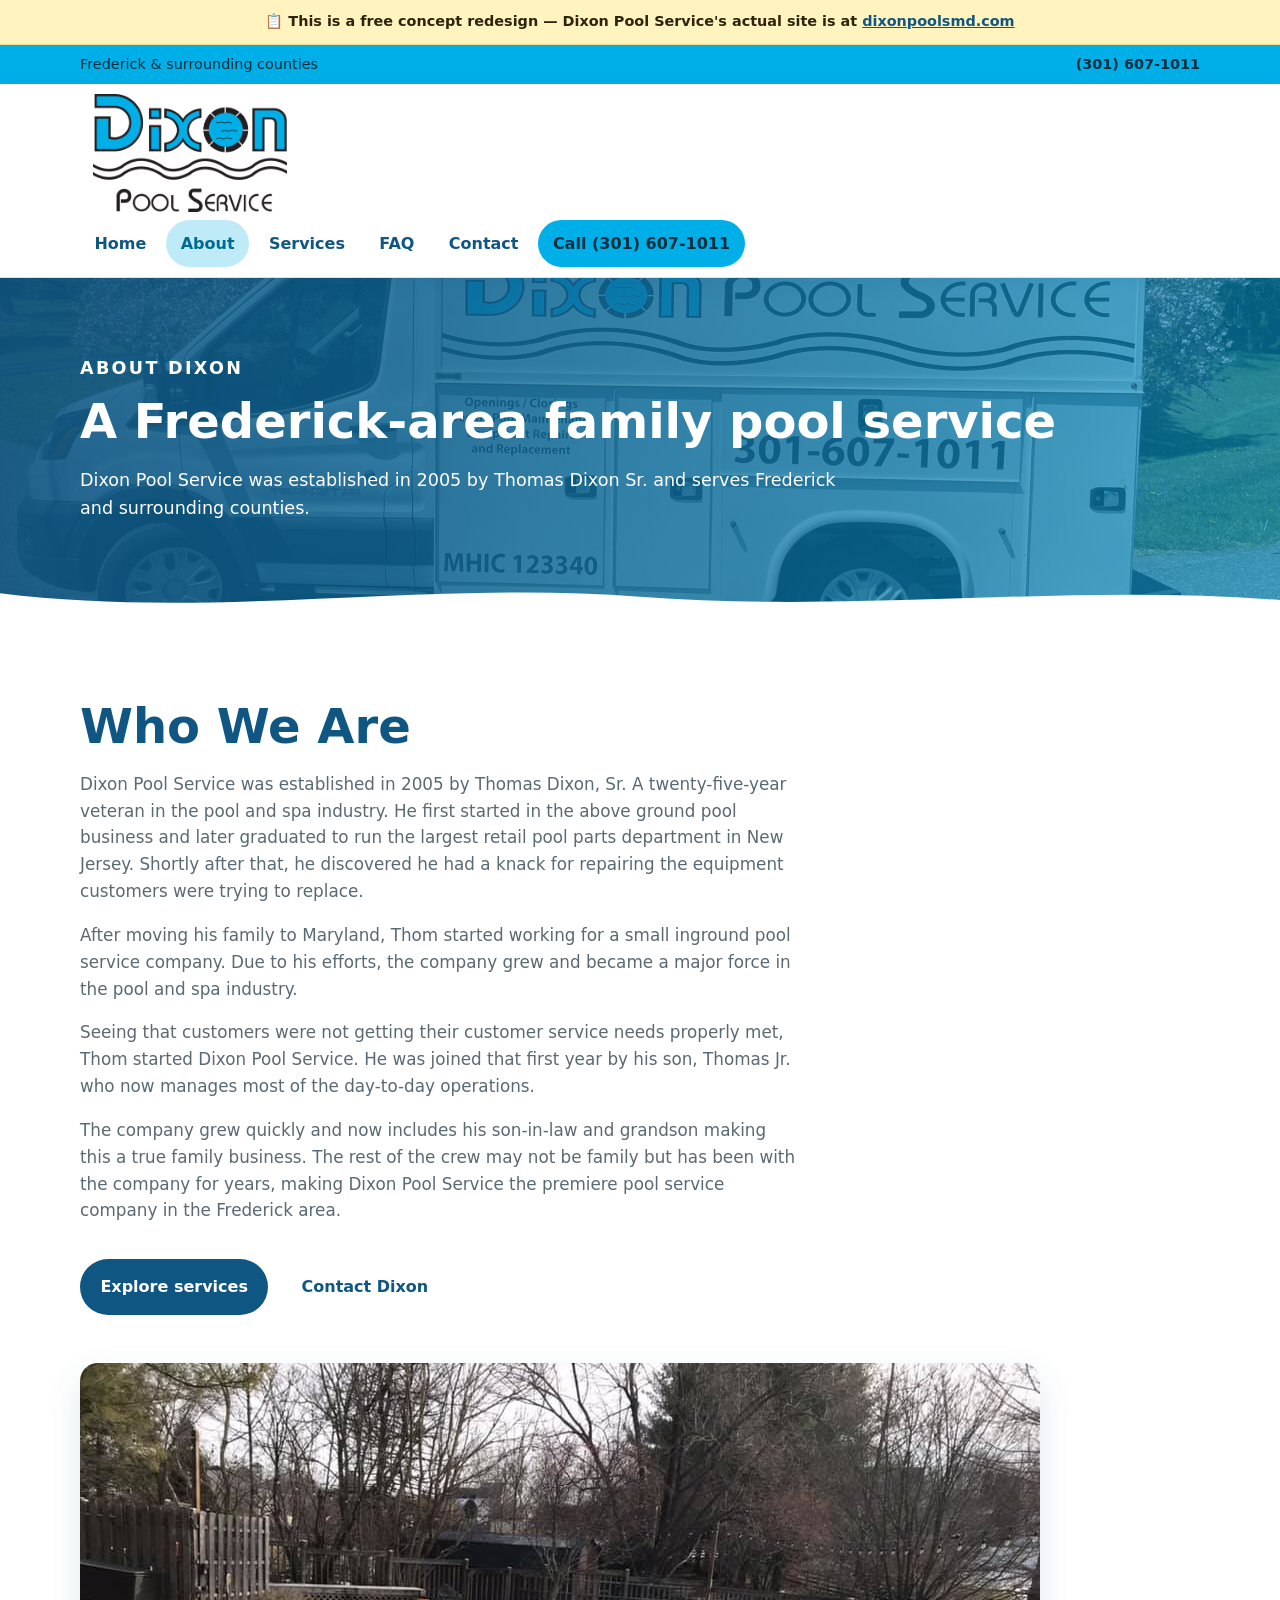
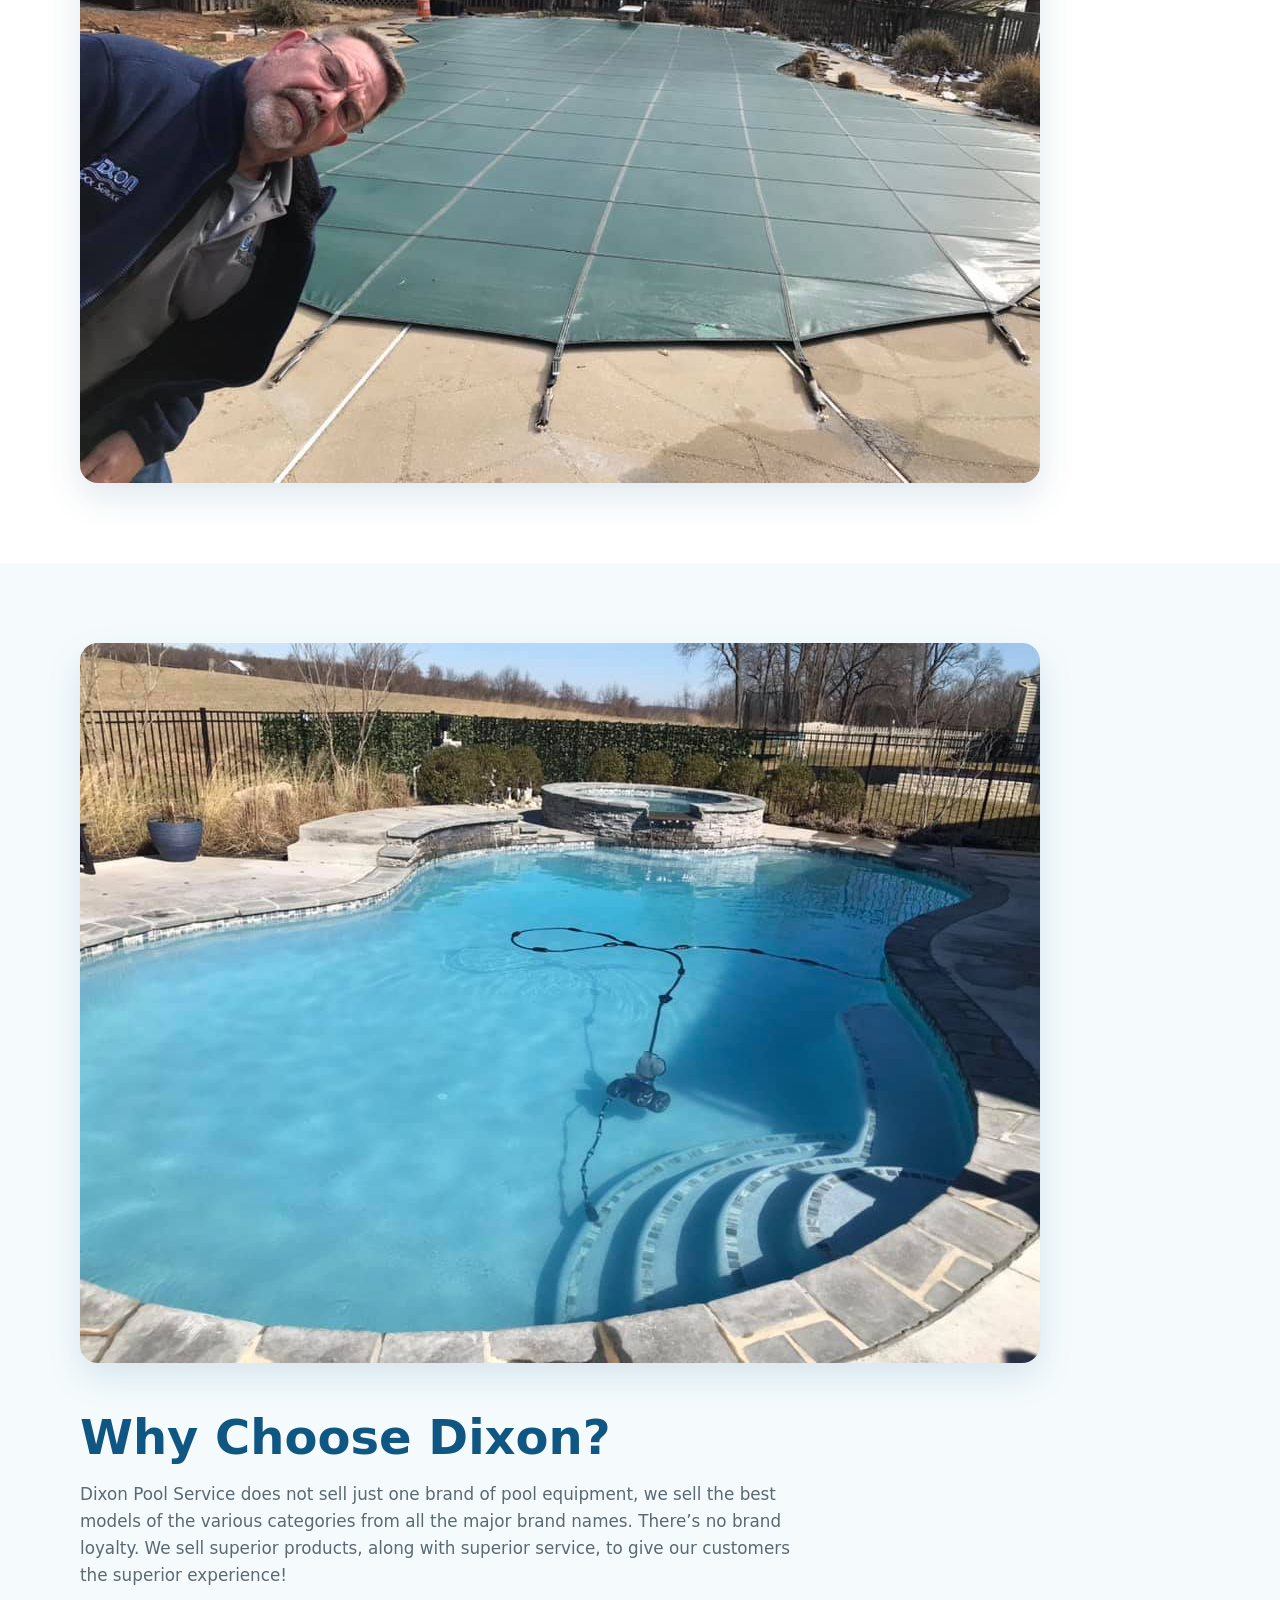
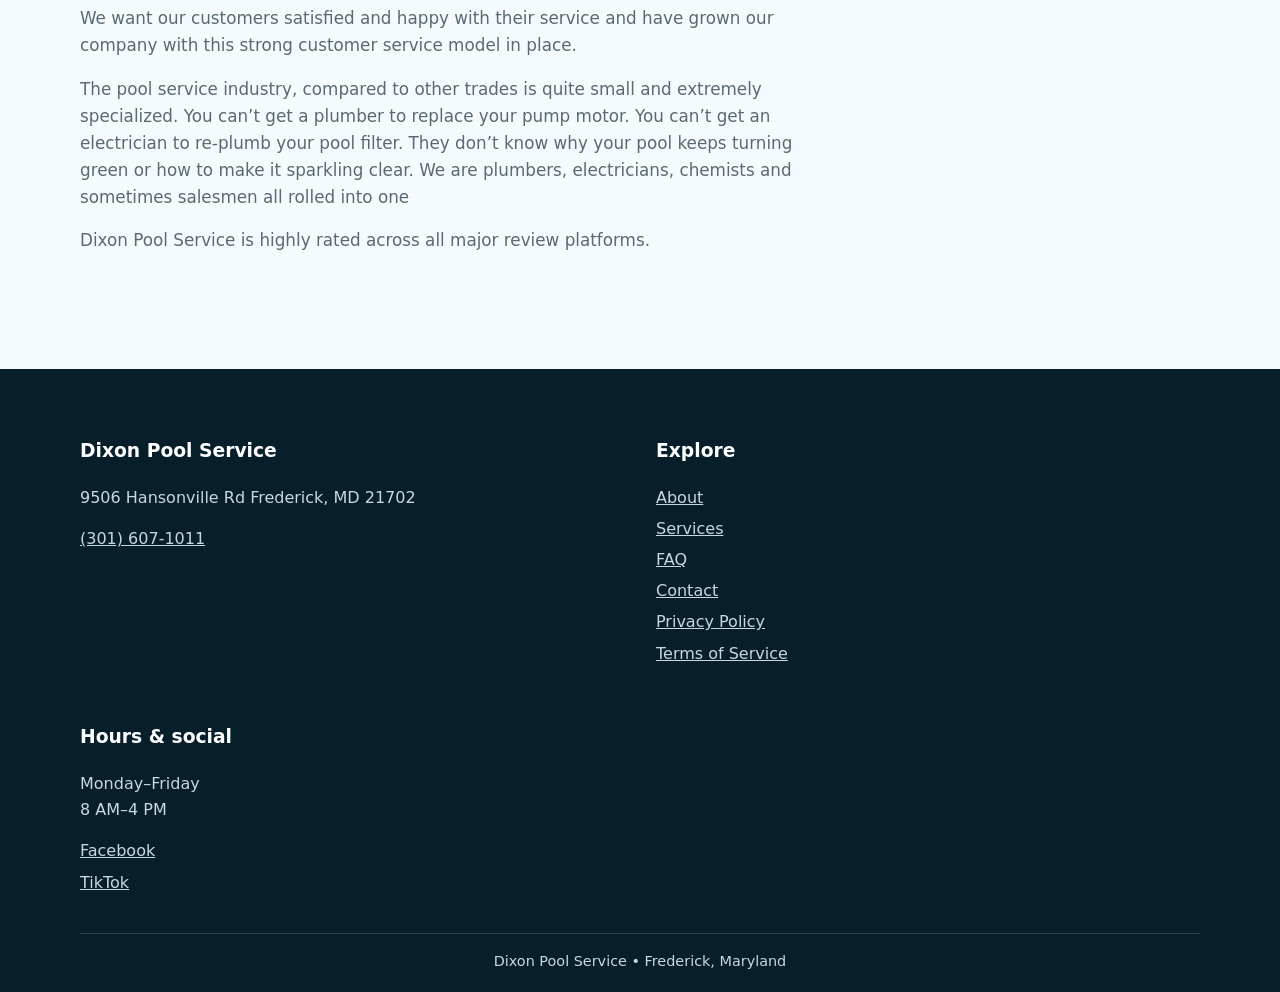
==== commit 68d07f9d: "Complete Dixon structural fidelity repairs" ====
--- a/public/about.html
+++ b/public/about.html
@@ -11,6 +11,6 @@
 <main id="main-content"><section class="page-hero"><img class="page-hero-photo" src="assets/Dixon-Pool-Van-scaled.jpg" alt="Branded Dixon Pool Service company truck"><div class="container"><p class="eyebrow">About Dixon</p><h1>A Frederick-area family pool service</h1><p>Dixon Pool Service was established in 2005 by Thomas Dixon Sr. and serves Frederick and surrounding counties.</p></div></section><div class="hero-divider hero-divider--wave" aria-hidden="true">
 <svg viewBox="0 0 1440 72" preserveAspectRatio="none" focusable="false"><path d="M0,24 C240,72 480,0 720,30 C960,60 1200,6 1440,36 L1440,72 L0,72 Z"></path></svg>
 </div><section class="section"><div class="container split"><div><div class="section-head"><h2>Who We Are</h2><p>Dixon Pool Service was established in 2005 by Thomas Dixon, Sr. A twenty-five-year veteran in the pool and spa industry. He first started in the above ground pool business and later graduated to run the largest retail pool parts department in New Jersey. Shortly after that, he discovered he had a knack for repairing the equipment customers were trying to replace.</p><p>After moving his family to Maryland, Thom started working for a small inground pool service company. Due to his efforts, the company grew and became a major force in the pool and spa industry.</p><p>Seeing that customers were not getting their customer service needs properly met, Thom started Dixon Pool Service. He was joined that first year by his son, Thomas Jr. who now manages most of the day-to-day operations.</p><p>The company grew quickly and now includes his son-in-law and grandson making this a true family business. The rest of the crew may not be family but has been with the company for years, making Dixon Pool Service the premiere pool service company in the Frederick area.</p></div><div class="actions"><a class="btn btn-navy" href="services.html">Explore services</a><a class="btn btn-primary" href="contact.html">Contact Dixon</a></div></div><img src="assets/image1.jpg" alt="Pool service work by Dixon Pool Service"></div></section><section class="section section-alt"><div class="container split"><img src="assets/image2.jpg" alt="Pool maintained by Dixon Pool Service"><div><div class="section-head"><h2>Why Choose Dixon?</h2><p>Dixon Pool Service does not sell just one brand of pool equipment, we sell the best models of the various categories from all the major brand names. There’s no brand loyalty. We sell superior products, along with superior service, to give our customers the superior experience!</p><p>We want our customers satisfied and happy with their service and have grown our company with this strong customer service model in place.</p><p>The pool service industry, compared to other trades is quite small and extremely specialized. You can’t get a plumber to replace your pump motor. You can’t get an electrician to re-plumb your pool filter. They don’t know why your pool keeps turning green or how to make it sparkling clear. We are plumbers, electricians, chemists and sometimes salesmen all rolled into one</p><p>Dixon Pool Service is highly rated across all major review platforms.</p></div></div></div></section></main>
-<footer class="site-footer"><div class="container"><div class="footer-grid"><div><h3>Dixon Pool Service</h3><p>9506 Hansonville Rd Frederick, MD 21702</p><a href="tel:+13016071011">(301) 607-1011</a></div><div><h3>Explore</h3><a href="about.html">About</a><a href="services.html">Services</a><a href="faq.html">FAQ</a><a href="contact.html">Contact</a><a href="privacy.html">Privacy Policy</a><a href="terms.html">Terms of Use</a></div><div><h3>Hours &amp; social</h3><p>Monday–Friday<br>8 AM–4 PM</p><a href="https://www.facebook.com/frederickdixonpool">Facebook</a><a href="https://www.tiktok.com/@dixonpoolservice">TikTok</a></div></div><div class="footer-bottom">Dixon Pool Service &bull; Frederick, Maryland</div></div></footer>
+<footer class="site-footer"><div class="container"><div class="footer-grid"><div><h3>Dixon Pool Service</h3><p>9506 Hansonville Rd Frederick, MD 21702</p><a href="tel:+13016071011">(301) 607-1011</a></div><div><h3>Explore</h3><a href="about.html">About</a><a href="services.html">Services</a><a href="faq.html">FAQ</a><a href="contact.html">Contact</a><a href="privacy-policy.html">Privacy Policy</a><a href="terms-of-service.html">Terms of Service</a></div><div><h3>Hours &amp; social</h3><p>Monday–Friday<br>8 AM–4 PM</p><a href="https://www.facebook.com/frederickdixonpool">Facebook</a><a href="https://www.tiktok.com/@dixonpoolservice">TikTok</a></div></div><div class="footer-bottom">Dixon Pool Service &bull; Frederick, Maryland</div></div></footer>
 <script src="assets/js/shared.js" defer></script>
 </body></html>
--- a/public/css/site.css
+++ b/public/css/site.css
@@ -1,15 +1,28 @@
+/* Base state is the no-JS fallback: two ordinary, labeled images. */
+.comparison-stage{display:grid;grid-template-columns:repeat(2,minmax(0,1fr));gap:.75rem}
+.comparison-stage img{width:100%;height:auto;aspect-ratio:4/3;object-fit:cover}
+.comparison-label{display:block;font-weight:700}
+.comparison-control{display:none}
+/* JavaScript opts into the overlay only after finding a working range. */
+.comparison.is-enhanced .comparison-stage{display:block;position:relative;overflow:hidden;aspect-ratio:4/3}
+.comparison.is-enhanced .comparison-stage>div{position:absolute;inset:0}
+.comparison.is-enhanced .comparison-stage img{position:absolute;inset:0;width:100%;height:100%}
+.comparison.is-enhanced .comparison-after{clip-path:inset(0 calc(100% - var(--comparison-position,50%)) 0 0)}
+.comparison.is-enhanced .comparison-control{display:grid}
+@media(max-width:520px){.comparison-stage{grid-template-columns:1fr}}
+@media(prefers-reduced-motion:reduce){.comparison-after{transition:none}}
 
 :root{--primary:#00afe7;--secondary:#2ea3f2;--navy:#105682;--ink:#22313b;--muted:#5b6972;--pale:#bfebf9;--white:#fff;--line:#cce8f2;--shadow:0 14px 35px rgba(16,86,130,.13);--radius:18px}
 *{box-sizing:border-box}html{scroll-behavior:smooth;max-width:100%;overflow-x:clip}body{margin:0;max-width:100%;overflow-x:clip;color:var(--ink);font-family:Inter,ui-sans-serif,system-ui,-apple-system,"Segoe UI",sans-serif;line-height:1.6;background:#fff}img{max-width:100%;display:block}a{color:inherit}.skip{position:absolute;left:-9999px}.skip:focus{left:1rem;top:1rem;background:#fff;padding:.7rem 1rem;z-index:20}
 .concept-banner{position:relative;z-index:10;padding:.65rem 1rem;background:#fff3bf;color:#2b250d;text-align:center;font-size:.9rem;font-weight:700;border-bottom:1px solid #eadb8a;overflow-wrap:anywhere}.concept-banner a{color:#105682;font-weight:900}
-.container{width:min(1120px,calc(100% - 2rem));margin:auto}.topbar{background:var(--primary);color:#052d3d;font-size:.9rem}.topbar .container{display:flex;justify-content:space-between;gap:1rem;padding:.5rem 0}.topbar a{font-weight:800;text-decoration:none}.site-header{background:#fff;border-bottom:1px solid var(--line);position:sticky;top:0;z-index:90;box-shadow:0 4px 18px rgba(16,86,130,.12);transition:box-shadow .22s ease}.header-row{display:flex;align-items:flex-start;flex-direction:column;gap:.5rem;padding:.65rem 0;transition:padding .22s ease;min-width:0}.brand{display:flex;align-items:center;gap:1rem;text-decoration:none;min-width:0;max-width:100%}.brand img{width:220px;height:118px;max-width:100%;object-fit:contain;transition:width .22s ease,height .22s ease}.brand-copy{display:none}.nav{width:100%;display:grid;grid-template-columns:repeat(3,minmax(0,1fr));align-items:center;gap:.35rem;min-width:0}.nav a{width:100%;padding:.65rem .9rem;text-decoration:none;font-weight:800;color:var(--navy);border-radius:999px;transition:padding .22s ease,background .15s ease;min-width:0;overflow-wrap:anywhere;text-align:center}.nav a:hover,.nav a:focus,.nav a[aria-current=page]{background:var(--pale);color:#006b91}.nav .call{background:var(--primary);color:#072f40}.site-header.is-condensed .header-row{padding:.2rem 0}.site-header.is-condensed .brand img{width:175px;height:94px}.site-header.is-condensed .nav a{padding:.45rem .72rem}main [id]{scroll-margin-top:8rem}
+.container{width:min(1120px,calc(100% - 2rem));margin:auto}.topbar{background:var(--primary);color:#052d3d;font-size:.9rem}.topbar .container{display:flex;justify-content:space-between;gap:1rem;padding:.5rem 0}.topbar a{font-weight:800;text-decoration:none}.site-header{background:#fff;border-bottom:1px solid var(--line);position:sticky;top:0;z-index:90;box-shadow:0 4px 18px rgba(16,86,130,.12);transition:box-shadow .22s ease}.header-row{display:flex;align-items:flex-start;flex-direction:column;gap:.5rem;padding:.65rem 0;transition:padding .22s ease;min-width:0}.brand{display:flex;align-items:center;gap:1rem;text-decoration:none;min-width:0;max-width:100%}.brand img{width:220px;height:118px;max-width:100%;object-fit:contain;transition:width .22s ease,height .22s ease}.brand-copy{display:none}.nav{width:100%;display:flex;flex-wrap:wrap;align-items:center;gap:.35rem;min-width:0}.nav a{flex:0 1 auto;padding:.65rem .9rem;text-decoration:none;font-weight:800;color:var(--navy);border-radius:999px;transition:padding .22s ease,background .15s ease;min-width:0;overflow-wrap:anywhere;text-align:center}.nav a:hover,.nav a:focus,.nav a[aria-current=page]{background:var(--pale);color:#006b91}.nav .call{background:var(--primary);color:#072f40;flex-shrink:0}.site-header.is-condensed .header-row{padding:.2rem 0}.site-header.is-condensed .brand img{width:175px;height:94px}.site-header.is-condensed .nav a{padding:.45rem .72rem}main [id]{scroll-margin-top:8rem}
 .hero{position:relative;overflow:hidden;background:var(--primary);color:#fff;padding:7rem 0;min-height:590px;display:flex;align-items:center}.hero-photo{position:absolute;inset:0;width:100%;height:100%;object-fit:cover;object-position:center;z-index:0}.hero::after{content:"";position:absolute;inset:0;background:linear-gradient(90deg,rgba(0,175,231,.91) 0%,rgba(0,175,231,.78) 46%,rgba(0,175,231,.35) 100%);z-index:1}.hero-grid{position:relative;z-index:2}.hero-copy{max-width:700px}.eyebrow{margin:0 0 .8rem;color:#fff;text-transform:uppercase;letter-spacing:.13em;font-weight:900;font-size:.8rem}.hero h1{font-size:clamp(2.4rem,5vw,4.5rem);line-height:1.03;margin:.2rem 0 1.2rem;text-shadow:0 2px 18px rgba(16,86,130,.35)}.hero p{font-size:1.15rem;color:#fff;max-width:650px}.rating-badge{display:inline-block;margin-top:1.25rem;background:#fff;color:var(--navy);padding:.75rem 1rem;border-radius:14px;box-shadow:var(--shadow);font-weight:900}.stars{color:#f4b400}.actions{display:flex;gap:.8rem;flex-wrap:wrap;margin-top:1.6rem}.btn{display:inline-block;border-radius:999px;padding:.8rem 1.15rem;text-decoration:none;font-weight:900;border:2px solid transparent}.btn-primary{background:#fff;color:var(--navy)}.btn-light{border-color:#fff;color:#fff}.btn-navy{background:var(--navy);color:#fff}
 .section{padding:5rem 0}.section-alt{background:#f5fbfd}.section-head{max-width:720px;margin-bottom:2.2rem}.section-head h2,.page-hero h1{color:var(--navy);font-size:clamp(2rem,4vw,3rem);line-height:1.12;margin:0 0 .7rem}.section-head p{color:var(--muted);font-size:1.05rem}.grid{display:grid;gap:1.2rem;min-width:0}.service-grid{grid-template-columns:repeat(2,minmax(0,1fr))}.card{min-width:0;overflow-wrap:anywhere;background:#fff;border:1px solid var(--line);border-radius:var(--radius);padding:1.5rem;box-shadow:0 8px 24px rgba(16,86,130,.07)}.card h3{color:var(--navy);margin:.1rem 0 .5rem}.service-card{border-top:5px solid var(--primary);min-height:125px}.service-card p{margin:.5rem 0 0;color:var(--muted)}.proof-grid{grid-template-columns:repeat(3,1fr)}.proof{text-align:center}.proof strong{display:block;font-size:2rem;color:var(--navy)}.review-grid{grid-template-columns:repeat(3,1fr)}blockquote{margin:0;font-style:italic}.review footer{margin-top:1rem;color:var(--navy);font-weight:900}.contact-band{background:var(--primary);color:#052d3d}.contact-row{display:flex;align-items:center;justify-content:space-between;gap:2rem;padding:2.2rem 0}.contact-row h2{margin:0}.contact-row p{margin:.25rem 0 0}.contact-row .btn{background:var(--navy);color:#fff}
-.page-hero{position:relative;overflow:hidden;background:var(--navy);color:#fff;padding:4.75rem 0;border-bottom:4px solid var(--secondary)}.page-hero-photo{position:absolute;inset:0;width:100%;height:100%;object-fit:cover;object-position:center;opacity:.28}.page-hero::after{content:"";position:absolute;inset:0;background:linear-gradient(90deg,rgba(16,86,130,.96),rgba(0,175,231,.58))}.page-hero .container{position:relative;z-index:1}.page-hero h1{color:#fff}.page-hero p{max-width:760px;color:#fff;font-size:1.1rem}.split{display:grid;grid-template-columns:1fr 1fr;gap:3rem;align-items:center}.split>img{border-radius:var(--radius);box-shadow:var(--shadow);aspect-ratio:4/3;object-fit:cover}.fact-list{display:grid;gap:1rem}.fact{border-left:5px solid var(--primary);padding:1rem 1.2rem;background:var(--pale);border-radius:0 12px 12px 0}.fact strong{display:block;color:var(--navy)}.contact-grid{grid-template-columns:1fr 1fr}.contact-card h2{margin-top:0;color:var(--navy)}.detail-list{list-style:none;padding:0;margin:0}.detail-list li{padding:.8rem 0;border-bottom:1px solid var(--line)}.detail-list a{color:var(--navy);font-weight:800}.socials{display:flex;gap:.8rem;flex-wrap:wrap;margin-top:1.2rem}.inquiry-form{display:grid;grid-template-columns:1fr 1fr;gap:1rem}.form-field{display:grid;gap:.35rem}.form-field-full{grid-column:1/-1}.form-field label{font-weight:800;color:var(--navy)}.form-field input,.form-field textarea{width:100%;padding:.8rem;border:1px solid #8cb8ca;border-radius:10px;font:inherit;color:var(--ink);background:#fff}.form-field textarea{min-height:150px;resize:vertical}.form-field input:focus,.form-field textarea:focus{outline:3px solid rgba(0,175,231,.25);border-color:var(--primary)}.form-note{grid-column:1/-1;color:var(--muted);font-size:.92rem}.honeypot{position:absolute;left:-9999px;width:1px;height:1px;overflow:hidden}.inquiry-form .btn{cursor:pointer;border:0;justify-self:start}
-.comparison{max-width:900px;margin:0 auto}.comparison-stage{position:relative;overflow:hidden;border-radius:var(--radius);box-shadow:var(--shadow);aspect-ratio:4/3;background:var(--navy)}.comparison-stage img{position:absolute;inset:0;width:100%;height:100%;object-fit:cover}.comparison-after{clip-path:inset(0 calc(100% - var(--comparison-position,50%)) 0 0)}.comparison-label{position:absolute;top:1rem;z-index:2;padding:.35rem .65rem;border-radius:999px;background:rgba(7,31,43,.82);color:#fff;font-weight:900}.comparison-label-before{right:1rem}.comparison-label-after{left:1rem}.comparison-control{display:grid;gap:.35rem;margin-top:1rem}.comparison-control label{font-weight:800;color:var(--navy)}.comparison-control input{width:100%;accent-color:var(--primary)}.faq-list{display:grid;gap:1rem}.faq-list details{background:#fff;border:1px solid var(--line);border-radius:14px;padding:1rem 1.2rem;box-shadow:0 6px 18px rgba(16,86,130,.06)}.faq-list summary{cursor:pointer;color:var(--navy);font-weight:900}.faq-list p{margin:.8rem 0 .2rem}.legal{max-width:820px}.legal h2{color:var(--navy);margin-top:2rem}
+.page-hero{position:relative;overflow:hidden;background:var(--navy);color:#fff;padding:4.75rem 0;border-bottom:4px solid var(--secondary)}.page-hero-photo{position:absolute;inset:0;width:100%;height:100%;object-fit:cover;object-position:center;opacity:.62}.page-hero::after{content:"";position:absolute;inset:0;background:linear-gradient(90deg,rgba(16,86,130,.86),rgba(0,175,231,.42))}.page-hero .container{position:relative;z-index:1}.page-hero h1{color:#fff}.page-hero p{max-width:760px;color:#fff;font-size:1.1rem}.split{display:grid;grid-template-columns:1fr 1fr;gap:3rem;align-items:center}.split>img{border-radius:var(--radius);box-shadow:var(--shadow);aspect-ratio:4/3;object-fit:cover}.fact-list{display:grid;gap:1rem}.fact{border-left:5px solid var(--primary);padding:1rem 1.2rem;background:var(--pale);border-radius:0 12px 12px 0}.fact strong{display:block;color:var(--navy)}.contact-grid{grid-template-columns:1fr 1fr}.contact-card h2{margin-top:0;color:var(--navy)}.detail-list{list-style:none;padding:0;margin:0}.detail-list li{padding:.8rem 0;border-bottom:1px solid var(--line)}.detail-list a{color:var(--navy);font-weight:800}.socials{display:flex;gap:.8rem;flex-wrap:wrap;margin-top:1.2rem}.inquiry-form{display:grid;grid-template-columns:1fr 1fr;gap:1rem}.form-field{display:grid;gap:.35rem}.form-field-full{grid-column:1/-1}.form-field label{font-weight:800;color:var(--navy)}.form-field input,.form-field textarea{width:100%;padding:.8rem;border:1px solid #8cb8ca;border-radius:10px;font:inherit;color:var(--ink);background:#fff}.form-field textarea{min-height:150px;resize:vertical}.form-field input:focus,.form-field textarea:focus{outline:3px solid rgba(0,175,231,.25);border-color:var(--primary)}.form-note{grid-column:1/-1;color:var(--muted);font-size:.92rem}.honeypot{position:absolute;left:-9999px;width:1px;height:1px;overflow:hidden}.inquiry-form .btn{cursor:pointer;border:0;justify-self:start}
+.comparison{max-width:900px;margin:0 auto}.comparison-stage{display:grid;grid-template-columns:repeat(2,minmax(0,1fr));gap:.75rem}.comparison-stage img{width:100%;height:auto;aspect-ratio:4/3;object-fit:cover;border-radius:var(--radius);box-shadow:var(--shadow)}.comparison-label{display:block;margin:.45rem 0 0;color:var(--navy);font-weight:900}.comparison-control{display:none}.comparison.is-enhanced .comparison-stage{display:block;position:relative;overflow:hidden;border-radius:var(--radius);box-shadow:var(--shadow);aspect-ratio:4/3;background:var(--navy)}.comparison.is-enhanced .comparison-stage>div{position:absolute;inset:0}.comparison.is-enhanced .comparison-stage img{position:absolute;inset:0;width:100%;height:100%;border-radius:0;box-shadow:none}.comparison.is-enhanced .comparison-after{clip-path:inset(0 calc(100% - var(--comparison-position,50%)) 0 0)}.comparison.is-enhanced .comparison-label{position:absolute;top:1rem;z-index:2;margin:0;padding:.35rem .65rem;border-radius:999px;background:rgba(7,31,43,.82);color:#fff}.comparison-label-before{right:1rem}.comparison-label-after{left:1rem}.comparison.is-enhanced .comparison-control{display:grid;gap:.35rem;margin-top:1rem}.comparison-control label{font-weight:800;color:var(--navy)}.comparison-control input{width:100%;accent-color:var(--primary)}.faq-list{display:grid;gap:1rem}.faq-list details{background:#fff;border:1px solid var(--line);border-radius:14px;padding:1rem 1.2rem;box-shadow:0 6px 18px rgba(16,86,130,.06)}.faq-list summary{cursor:pointer;color:var(--navy);font-weight:900}.faq-list p{margin:.8rem 0 .2rem}.legal{max-width:820px}.legal h2{color:var(--navy);margin-top:2rem}
 .hero-divider{height:40px;margin-top:-40px;position:relative;z-index:3;overflow:hidden;line-height:0;pointer-events:none}.hero-divider svg{display:block;width:100%;height:100%}.hero-divider path{fill:#fff}.reveal{opacity:1;transform:none}.reveal.reveal-pending{opacity:0;transform:translateY(14px);transition:opacity .42s ease,transform .42s ease}.reveal.is-visible{opacity:1;transform:none}
 .site-footer{background:#071f2b;color:#c8d8df;padding:3rem 0 1.2rem}.footer-grid{display:grid;grid-template-columns:1.2fr 1fr 1fr;gap:2rem}.site-footer h3{color:#fff}.site-footer a{display:block;color:#c8d8df;margin:.35rem 0}.footer-bottom{border-top:1px solid #29424e;margin-top:2rem;padding-top:1rem;text-align:center;font-size:.9rem}
 @media(min-width:1401px){.container{margin-left:1rem;margin-right:auto}.concept-banner{text-align:left}}
-@media(max-width:1400px){.header-row{align-items:flex-start;flex-direction:column;gap:.5rem}.nav{width:100%;display:grid;grid-template-columns:repeat(3,minmax(0,1fr))}.nav a{width:100%}.split,.contact-grid{grid-template-columns:minmax(0,1fr)}.hero{padding:5rem 0;min-height:540px}.hero::after{background:rgba(0,175,231,.78)}.service-grid,.proof-grid,.review-grid{grid-template-columns:repeat(2,minmax(0,1fr))}.contact-row{align-items:flex-start;flex-direction:column;min-width:0}.contact-row>*{max-width:100%}.btn{max-width:100%;white-space:normal;overflow-wrap:anywhere;text-align:center}.footer-grid{grid-template-columns:1fr 1fr}}
-@media(max-width:520px){.topbar .container{flex-direction:column;gap:.1rem}.brand img{width:175px;height:94px}.site-header.is-condensed .header-row{gap:.25rem}.site-header.is-condensed .brand img{width:135px;height:72px}.nav{grid-template-columns:repeat(2,minmax(0,1fr))}.nav a{padding:.55rem .45rem;font-size:.86rem}.site-header.is-condensed .nav a{padding:.4rem .35rem;font-size:.8rem}main [id]{scroll-margin-top:14rem}.hero h1{font-size:2.55rem}.service-grid,.proof-grid,.review-grid,.footer-grid,.inquiry-form{grid-template-columns:minmax(0,1fr)}.form-field-full{grid-column:auto}.section{padding:3.8rem 0}.contact-row{padding:1.8rem 0}}
+@media(max-width:1400px){.header-row{align-items:flex-start;flex-direction:column;gap:.5rem}.split,.contact-grid{grid-template-columns:minmax(0,1fr)}.hero{padding:5rem 0;min-height:540px}.hero::after{background:rgba(0,175,231,.78)}.service-grid,.proof-grid,.review-grid{grid-template-columns:repeat(2,minmax(0,1fr))}.contact-row{align-items:flex-start;flex-direction:column;min-width:0}.contact-row>*{max-width:100%}.btn{max-width:100%;white-space:normal;overflow-wrap:anywhere;text-align:center}.footer-grid{grid-template-columns:1fr 1fr}}
+@media(max-width:520px){.topbar .container{flex-direction:column;gap:.1rem}.brand img{width:175px;height:94px}.site-header.is-condensed .header-row{gap:.25rem}.site-header.is-condensed .brand img{width:135px;height:72px}.nav a{padding:.55rem .45rem;font-size:.86rem}.site-header.is-condensed .nav a{padding:.4rem .35rem;font-size:.8rem}main [id]{scroll-margin-top:14rem}.hero h1{font-size:2.55rem}.service-grid,.proof-grid,.review-grid,.footer-grid,.inquiry-form,.comparison-stage{grid-template-columns:minmax(0,1fr)}.form-field-full{grid-column:auto}.section{padding:3.8rem 0}.contact-row{padding:1.8rem 0}}
 @media(prefers-reduced-motion:reduce){html{scroll-behavior:auto}.header-row,.brand img,.nav a,.reveal.reveal-pending,.comparison-after{transition:none}.reveal.reveal-pending{opacity:1;transform:none}}
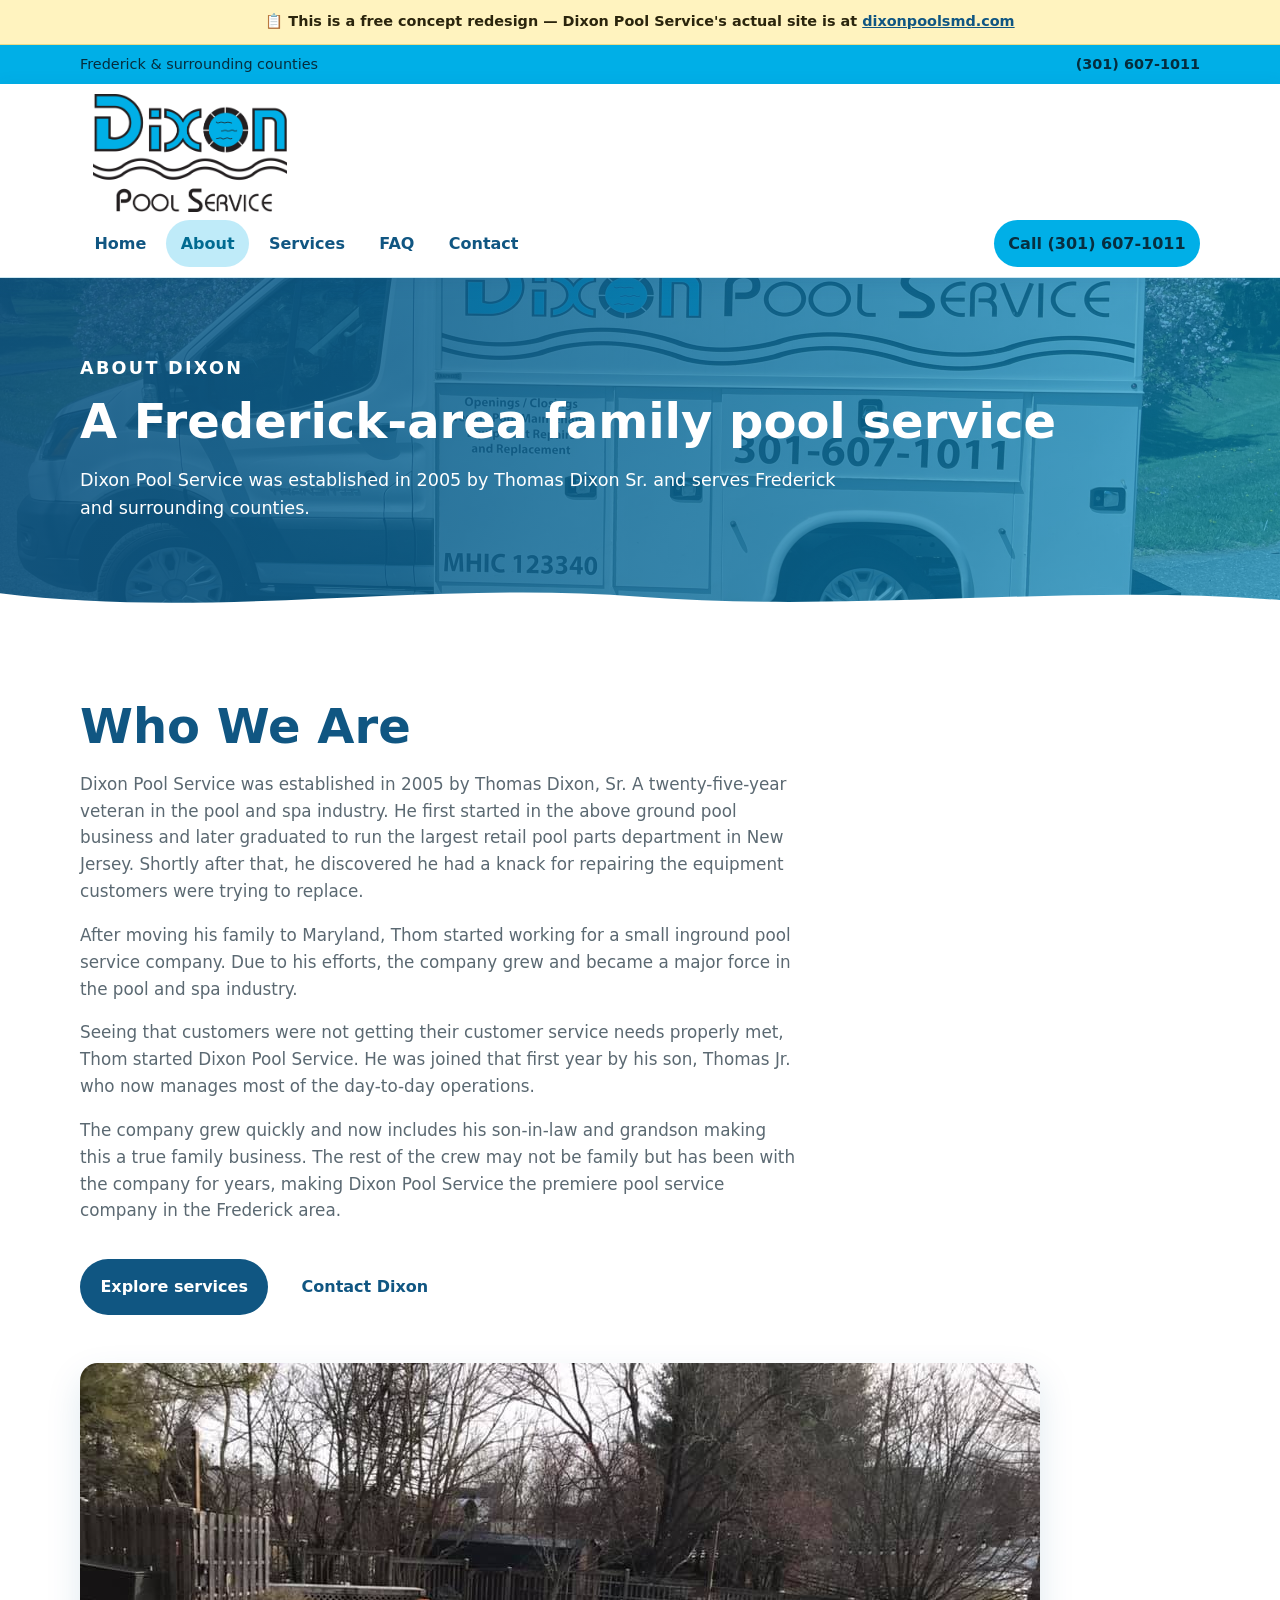
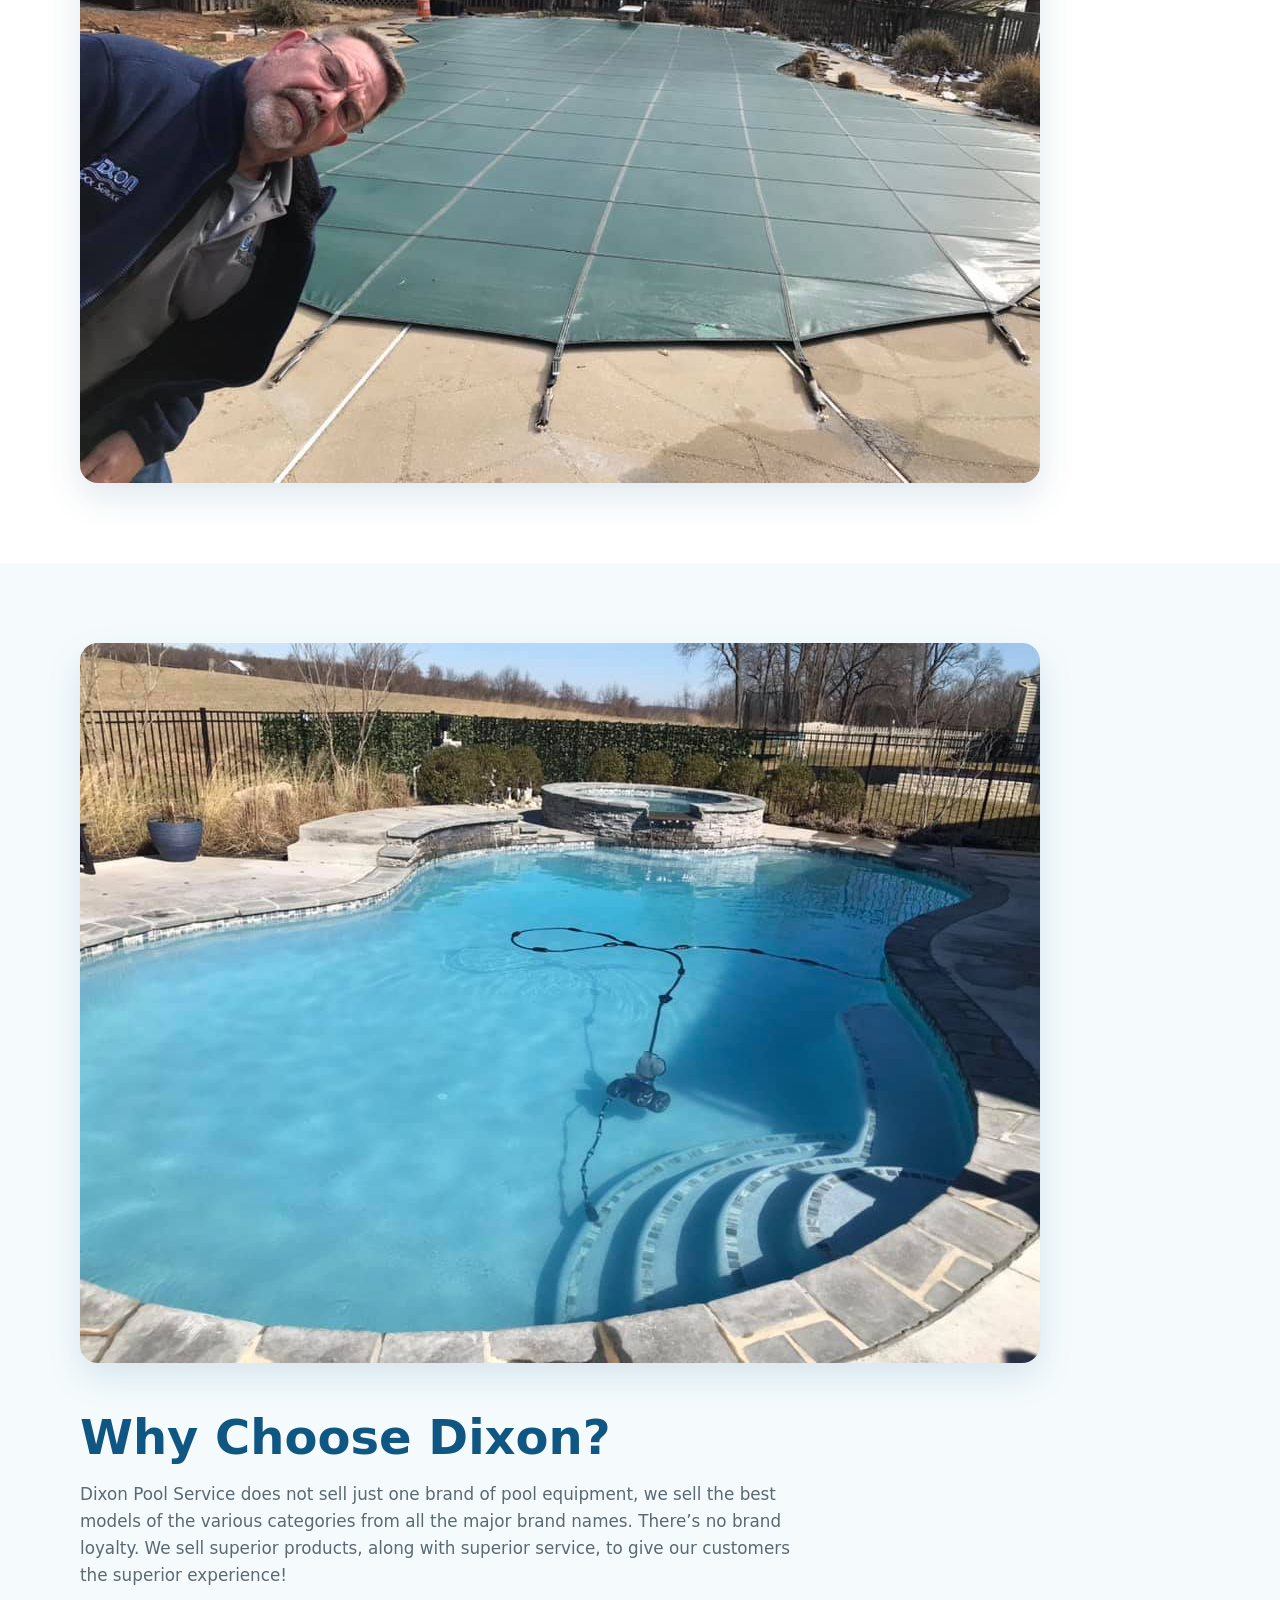
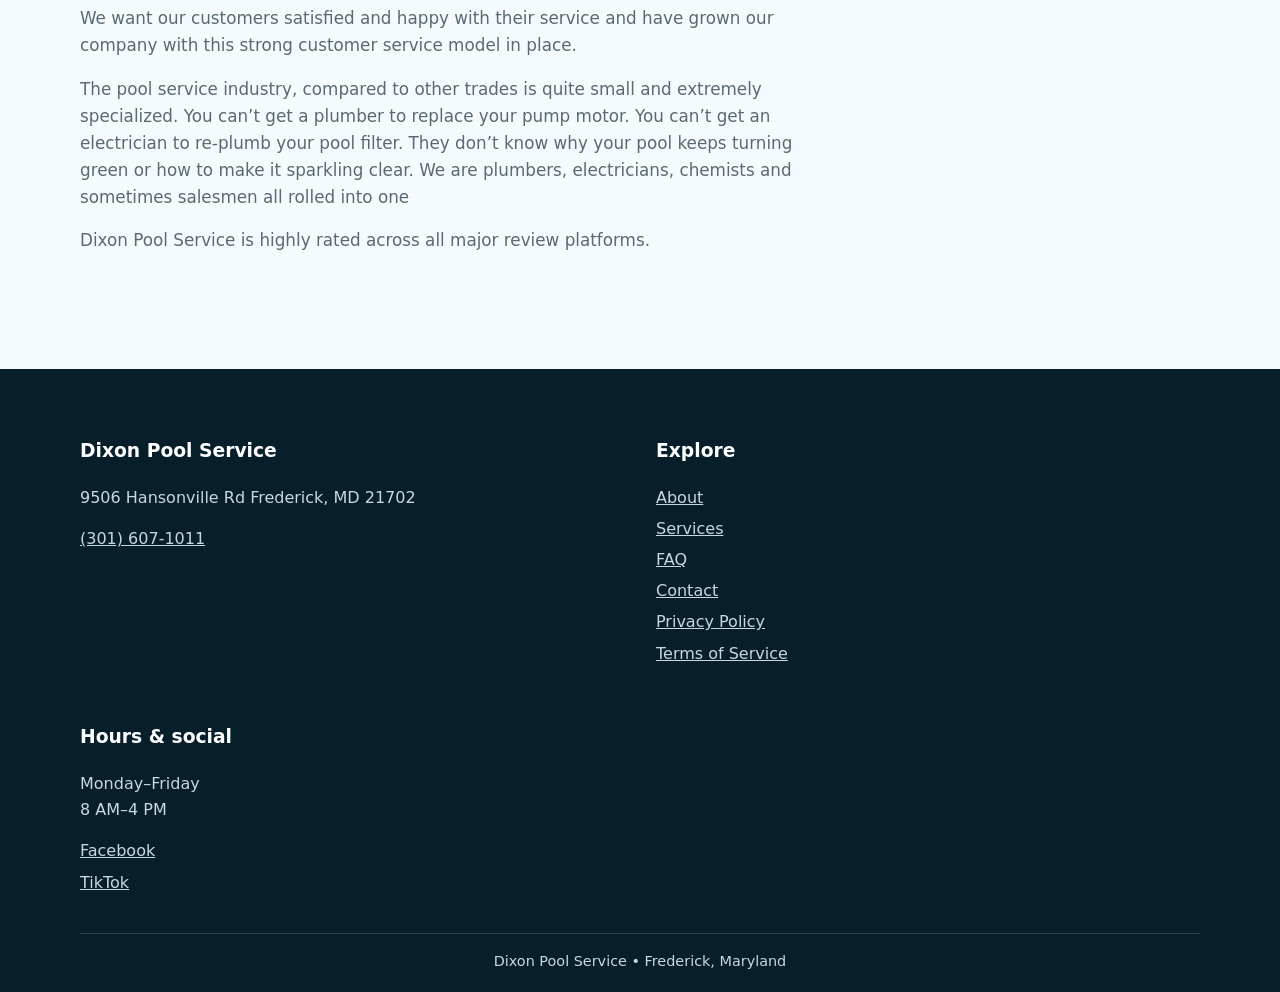
==== commit f14b1286: "Add accessible mobile navigation" ====
--- a/public/about.html
+++ b/public/about.html
@@ -7,7 +7,17 @@
 <link rel="stylesheet" href="css/site.css?v=cycle3d"></head>
 <body id="top"><div class="concept-banner">📋 This is a free concept redesign — Dixon Pool Service's actual site is at <a href="https://dixonpoolsmd.com/" target="_blank" rel="noopener">dixonpoolsmd.com</a></div><a class="skip" href="#main-content">Skip to main content</a>
 <div class="topbar"><div class="container"><span>Frederick &amp; surrounding counties</span><a href="tel:+13016071011">(301) 607-1011</a></div></div>
-<header class="site-header" data-sticky-header><div class="container header-row"><a class="brand" href="index.html#top"><img src="assets/logo.png" alt="Dixon Pool Service logo"><span class="brand-copy"><strong>Dixon Pool Service</strong><span>Pool care in Frederick, Maryland</span></span></a><nav class="nav" aria-label="Main navigation"><a href="index.html#top">Home</a><a href="about.html" aria-current="page">About</a><a href="services.html">Services</a><a href="faq.html">FAQ</a><a href="contact.html">Contact</a><a class="call" href="tel:+13016071011">Call (301) 607-1011</a></nav></div></header>
+<header class="site-header" data-sticky-header><div class="container header-row"><a class="brand" href="index.html#top"><img src="assets/logo.png" alt="Dixon Pool Service logo"><span class="brand-copy"><strong>Dixon Pool Service</strong><span>Pool care in Frederick, Maryland</span></span></a><button class="mobile-nav-toggle" type="button" aria-expanded="false" aria-controls="primary-navigation" aria-label="Open navigation menu">
+  <span class="mobile-nav-toggle__icon" aria-hidden="true"><span></span><span></span><span></span></span>
+</button>
+<nav class="nav" id="primary-navigation" aria-label="Primary navigation">
+<a href="index.html#top">Home</a>
+<a href="about.html" aria-current="page">About</a>
+<a href="services.html">Services</a>
+<a href="faq.html">FAQ</a>
+<a href="contact.html">Contact</a>
+</nav>
+<a class="header-cta call" href="tel:+13016071011">Call (301) 607-1011</a></div></header>
 <main id="main-content"><section class="page-hero"><img class="page-hero-photo" src="assets/Dixon-Pool-Van-scaled.jpg" alt="Branded Dixon Pool Service company truck"><div class="container"><p class="eyebrow">About Dixon</p><h1>A Frederick-area family pool service</h1><p>Dixon Pool Service was established in 2005 by Thomas Dixon Sr. and serves Frederick and surrounding counties.</p></div></section><div class="hero-divider hero-divider--wave" aria-hidden="true">
 <svg viewBox="0 0 1440 72" preserveAspectRatio="none" focusable="false"><path d="M0,24 C240,72 480,0 720,30 C960,60 1200,6 1440,36 L1440,72 L0,72 Z"></path></svg>
 </div><section class="section"><div class="container split"><div><div class="section-head"><h2>Who We Are</h2><p>Dixon Pool Service was established in 2005 by Thomas Dixon, Sr. A twenty-five-year veteran in the pool and spa industry. He first started in the above ground pool business and later graduated to run the largest retail pool parts department in New Jersey. Shortly after that, he discovered he had a knack for repairing the equipment customers were trying to replace.</p><p>After moving his family to Maryland, Thom started working for a small inground pool service company. Due to his efforts, the company grew and became a major force in the pool and spa industry.</p><p>Seeing that customers were not getting their customer service needs properly met, Thom started Dixon Pool Service. He was joined that first year by his son, Thomas Jr. who now manages most of the day-to-day operations.</p><p>The company grew quickly and now includes his son-in-law and grandson making this a true family business. The rest of the crew may not be family but has been with the company for years, making Dixon Pool Service the premiere pool service company in the Frederick area.</p></div><div class="actions"><a class="btn btn-navy" href="services.html">Explore services</a><a class="btn btn-primary" href="contact.html">Contact Dixon</a></div></div><img src="assets/image1.jpg" alt="Pool service work by Dixon Pool Service"></div></section><section class="section section-alt"><div class="container split"><img src="assets/image2.jpg" alt="Pool maintained by Dixon Pool Service"><div><div class="section-head"><h2>Why Choose Dixon?</h2><p>Dixon Pool Service does not sell just one brand of pool equipment, we sell the best models of the various categories from all the major brand names. There’s no brand loyalty. We sell superior products, along with superior service, to give our customers the superior experience!</p><p>We want our customers satisfied and happy with their service and have grown our company with this strong customer service model in place.</p><p>The pool service industry, compared to other trades is quite small and extremely specialized. You can’t get a plumber to replace your pump motor. You can’t get an electrician to re-plumb your pool filter. They don’t know why your pool keeps turning green or how to make it sparkling clear. We are plumbers, electricians, chemists and sometimes salesmen all rolled into one</p><p>Dixon Pool Service is highly rated across all major review platforms.</p></div></div></div></section></main>
--- a/public/css/site.css
+++ b/public/css/site.css
@@ -12,10 +12,49 @@
 @media(max-width:520px){.comparison-stage{grid-template-columns:1fr}}
 @media(prefers-reduced-motion:reduce){.comparison-after{transition:none}}
 
+.mobile-nav-toggle {
+  display: none;
+  min-width: 44px;
+  min-height: 44px;
+  align-items: center;
+  justify-content: center;
+  border: 2px solid currentColor;
+  border-radius: .5rem;
+  background: transparent;
+  color: var(--navy, currentColor);
+  cursor: pointer;
+}
+.mobile-nav-toggle__icon,
+.mobile-nav-toggle__icon span { display: block; }
+.mobile-nav-toggle__icon { width: 1.5rem; }
+.mobile-nav-toggle__icon span { height: 2px; margin: .28rem 0; background: currentColor; }
+
+@media (max-width: 768px) {
+  /* Collapse only after JS proves the toggle is operable. */
+  .mobile-nav-enhanced .mobile-nav-toggle { display: inline-flex; }
+  .mobile-nav-enhanced .nav {
+    position: absolute;
+    inset-inline: 0;
+    top: 100%;
+    z-index: 1000;
+    display: none;
+    flex-direction: column;
+    align-items: stretch;
+    padding: .75rem;
+    background: var(--nav-panel-bg, var(--white, #fff));
+    border-block-start: 1px solid color-mix(in srgb, currentColor 20%, transparent);
+    box-shadow: 0 .75rem 1.5rem rgb(0 0 0 / .18);
+  }
+  .mobile-nav-enhanced .nav[data-mobile-open="true"] { display: flex; }
+  .mobile-nav-enhanced .nav a { min-height: 44px; display: flex; align-items: center; }
+  .mobile-nav-enhanced .header-cta { display: inline-flex; }
+}
+
+
 :root{--primary:#00afe7;--secondary:#2ea3f2;--navy:#105682;--ink:#22313b;--muted:#5b6972;--pale:#bfebf9;--white:#fff;--line:#cce8f2;--shadow:0 14px 35px rgba(16,86,130,.13);--radius:18px}
 *{box-sizing:border-box}html{scroll-behavior:smooth;max-width:100%;overflow-x:clip}body{margin:0;max-width:100%;overflow-x:clip;color:var(--ink);font-family:Inter,ui-sans-serif,system-ui,-apple-system,"Segoe UI",sans-serif;line-height:1.6;background:#fff}img{max-width:100%;display:block}a{color:inherit}.skip{position:absolute;left:-9999px}.skip:focus{left:1rem;top:1rem;background:#fff;padding:.7rem 1rem;z-index:20}
 .concept-banner{position:relative;z-index:10;padding:.65rem 1rem;background:#fff3bf;color:#2b250d;text-align:center;font-size:.9rem;font-weight:700;border-bottom:1px solid #eadb8a;overflow-wrap:anywhere}.concept-banner a{color:#105682;font-weight:900}
-.container{width:min(1120px,calc(100% - 2rem));margin:auto}.topbar{background:var(--primary);color:#052d3d;font-size:.9rem}.topbar .container{display:flex;justify-content:space-between;gap:1rem;padding:.5rem 0}.topbar a{font-weight:800;text-decoration:none}.site-header{background:#fff;border-bottom:1px solid var(--line);position:sticky;top:0;z-index:90;box-shadow:0 4px 18px rgba(16,86,130,.12);transition:box-shadow .22s ease}.header-row{display:flex;align-items:flex-start;flex-direction:column;gap:.5rem;padding:.65rem 0;transition:padding .22s ease;min-width:0}.brand{display:flex;align-items:center;gap:1rem;text-decoration:none;min-width:0;max-width:100%}.brand img{width:220px;height:118px;max-width:100%;object-fit:contain;transition:width .22s ease,height .22s ease}.brand-copy{display:none}.nav{width:100%;display:flex;flex-wrap:wrap;align-items:center;gap:.35rem;min-width:0}.nav a{flex:0 1 auto;padding:.65rem .9rem;text-decoration:none;font-weight:800;color:var(--navy);border-radius:999px;transition:padding .22s ease,background .15s ease;min-width:0;overflow-wrap:anywhere;text-align:center}.nav a:hover,.nav a:focus,.nav a[aria-current=page]{background:var(--pale);color:#006b91}.nav .call{background:var(--primary);color:#072f40;flex-shrink:0}.site-header.is-condensed .header-row{padding:.2rem 0}.site-header.is-condensed .brand img{width:175px;height:94px}.site-header.is-condensed .nav a{padding:.45rem .72rem}main [id]{scroll-margin-top:8rem}
+.container{width:min(1120px,calc(100% - 2rem));margin:auto}.topbar{background:var(--primary);color:#052d3d;font-size:.9rem}.topbar .container{display:flex;justify-content:space-between;gap:1rem;padding:.5rem 0}.topbar a{font-weight:800;text-decoration:none}.site-header{background:#fff;border-bottom:1px solid var(--line);position:sticky;top:0;z-index:90;box-shadow:0 4px 18px rgba(16,86,130,.12);transition:box-shadow .22s ease}.header-row{position:relative;display:grid;grid-template-columns:minmax(0,1fr) auto;align-items:center;gap:.5rem;padding:.65rem 0;transition:padding .22s ease;min-width:0}.brand{grid-column:1/-1;grid-row:1;display:flex;align-items:center;gap:1rem;text-decoration:none;min-width:0;max-width:100%}.brand img{width:220px;height:118px;max-width:100%;object-fit:contain;transition:width .22s ease,height .22s ease}.brand-copy{display:none}.nav{grid-column:1;grid-row:2;width:100%;display:flex;flex-wrap:wrap;align-items:center;gap:.35rem;min-width:0}.nav a{flex:0 1 auto;padding:.65rem .9rem;text-decoration:none;font-weight:800;color:var(--navy);border-radius:999px;transition:padding .22s ease,background .15s ease;min-width:0;overflow-wrap:anywhere;text-align:center}.nav a:hover,.nav a:focus,.nav a[aria-current=page]{background:var(--pale);color:#006b91}.header-cta{grid-column:2;grid-row:2;display:inline-flex;align-items:center;justify-content:center;min-height:44px;padding:.65rem .9rem;border-radius:999px;background:var(--primary);color:#072f40;font-weight:900;text-decoration:none;flex-shrink:0}.site-header.is-condensed .header-row{padding:.2rem 0}.site-header.is-condensed .brand img{width:175px;height:94px}.site-header.is-condensed .nav a{padding:.45rem .72rem}main [id]{scroll-margin-top:8rem}
 .hero{position:relative;overflow:hidden;background:var(--primary);color:#fff;padding:7rem 0;min-height:590px;display:flex;align-items:center}.hero-photo{position:absolute;inset:0;width:100%;height:100%;object-fit:cover;object-position:center;z-index:0}.hero::after{content:"";position:absolute;inset:0;background:linear-gradient(90deg,rgba(0,175,231,.91) 0%,rgba(0,175,231,.78) 46%,rgba(0,175,231,.35) 100%);z-index:1}.hero-grid{position:relative;z-index:2}.hero-copy{max-width:700px}.eyebrow{margin:0 0 .8rem;color:#fff;text-transform:uppercase;letter-spacing:.13em;font-weight:900;font-size:.8rem}.hero h1{font-size:clamp(2.4rem,5vw,4.5rem);line-height:1.03;margin:.2rem 0 1.2rem;text-shadow:0 2px 18px rgba(16,86,130,.35)}.hero p{font-size:1.15rem;color:#fff;max-width:650px}.rating-badge{display:inline-block;margin-top:1.25rem;background:#fff;color:var(--navy);padding:.75rem 1rem;border-radius:14px;box-shadow:var(--shadow);font-weight:900}.stars{color:#f4b400}.actions{display:flex;gap:.8rem;flex-wrap:wrap;margin-top:1.6rem}.btn{display:inline-block;border-radius:999px;padding:.8rem 1.15rem;text-decoration:none;font-weight:900;border:2px solid transparent}.btn-primary{background:#fff;color:var(--navy)}.btn-light{border-color:#fff;color:#fff}.btn-navy{background:var(--navy);color:#fff}
 .section{padding:5rem 0}.section-alt{background:#f5fbfd}.section-head{max-width:720px;margin-bottom:2.2rem}.section-head h2,.page-hero h1{color:var(--navy);font-size:clamp(2rem,4vw,3rem);line-height:1.12;margin:0 0 .7rem}.section-head p{color:var(--muted);font-size:1.05rem}.grid{display:grid;gap:1.2rem;min-width:0}.service-grid{grid-template-columns:repeat(2,minmax(0,1fr))}.card{min-width:0;overflow-wrap:anywhere;background:#fff;border:1px solid var(--line);border-radius:var(--radius);padding:1.5rem;box-shadow:0 8px 24px rgba(16,86,130,.07)}.card h3{color:var(--navy);margin:.1rem 0 .5rem}.service-card{border-top:5px solid var(--primary);min-height:125px}.service-card p{margin:.5rem 0 0;color:var(--muted)}.proof-grid{grid-template-columns:repeat(3,1fr)}.proof{text-align:center}.proof strong{display:block;font-size:2rem;color:var(--navy)}.review-grid{grid-template-columns:repeat(3,1fr)}blockquote{margin:0;font-style:italic}.review footer{margin-top:1rem;color:var(--navy);font-weight:900}.contact-band{background:var(--primary);color:#052d3d}.contact-row{display:flex;align-items:center;justify-content:space-between;gap:2rem;padding:2.2rem 0}.contact-row h2{margin:0}.contact-row p{margin:.25rem 0 0}.contact-row .btn{background:var(--navy);color:#fff}
 .page-hero{position:relative;overflow:hidden;background:var(--navy);color:#fff;padding:4.75rem 0;border-bottom:4px solid var(--secondary)}.page-hero-photo{position:absolute;inset:0;width:100%;height:100%;object-fit:cover;object-position:center;opacity:.62}.page-hero::after{content:"";position:absolute;inset:0;background:linear-gradient(90deg,rgba(16,86,130,.86),rgba(0,175,231,.42))}.page-hero .container{position:relative;z-index:1}.page-hero h1{color:#fff}.page-hero p{max-width:760px;color:#fff;font-size:1.1rem}.split{display:grid;grid-template-columns:1fr 1fr;gap:3rem;align-items:center}.split>img{border-radius:var(--radius);box-shadow:var(--shadow);aspect-ratio:4/3;object-fit:cover}.fact-list{display:grid;gap:1rem}.fact{border-left:5px solid var(--primary);padding:1rem 1.2rem;background:var(--pale);border-radius:0 12px 12px 0}.fact strong{display:block;color:var(--navy)}.contact-grid{grid-template-columns:1fr 1fr}.contact-card h2{margin-top:0;color:var(--navy)}.detail-list{list-style:none;padding:0;margin:0}.detail-list li{padding:.8rem 0;border-bottom:1px solid var(--line)}.detail-list a{color:var(--navy);font-weight:800}.socials{display:flex;gap:.8rem;flex-wrap:wrap;margin-top:1.2rem}.inquiry-form{display:grid;grid-template-columns:1fr 1fr;gap:1rem}.form-field{display:grid;gap:.35rem}.form-field-full{grid-column:1/-1}.form-field label{font-weight:800;color:var(--navy)}.form-field input,.form-field textarea{width:100%;padding:.8rem;border:1px solid #8cb8ca;border-radius:10px;font:inherit;color:var(--ink);background:#fff}.form-field textarea{min-height:150px;resize:vertical}.form-field input:focus,.form-field textarea:focus{outline:3px solid rgba(0,175,231,.25);border-color:var(--primary)}.form-note{grid-column:1/-1;color:var(--muted);font-size:.92rem}.honeypot{position:absolute;left:-9999px;width:1px;height:1px;overflow:hidden}.inquiry-form .btn{cursor:pointer;border:0;justify-self:start}
@@ -24,5 +63,6 @@
 .site-footer{background:#071f2b;color:#c8d8df;padding:3rem 0 1.2rem}.footer-grid{display:grid;grid-template-columns:1.2fr 1fr 1fr;gap:2rem}.site-footer h3{color:#fff}.site-footer a{display:block;color:#c8d8df;margin:.35rem 0}.footer-bottom{border-top:1px solid #29424e;margin-top:2rem;padding-top:1rem;text-align:center;font-size:.9rem}
 @media(min-width:1401px){.container{margin-left:1rem;margin-right:auto}.concept-banner{text-align:left}}
 @media(max-width:1400px){.header-row{align-items:flex-start;flex-direction:column;gap:.5rem}.split,.contact-grid{grid-template-columns:minmax(0,1fr)}.hero{padding:5rem 0;min-height:540px}.hero::after{background:rgba(0,175,231,.78)}.service-grid,.proof-grid,.review-grid{grid-template-columns:repeat(2,minmax(0,1fr))}.contact-row{align-items:flex-start;flex-direction:column;min-width:0}.contact-row>*{max-width:100%}.btn{max-width:100%;white-space:normal;overflow-wrap:anywhere;text-align:center}.footer-grid{grid-template-columns:1fr 1fr}}
-@media(max-width:520px){.topbar .container{flex-direction:column;gap:.1rem}.brand img{width:175px;height:94px}.site-header.is-condensed .header-row{gap:.25rem}.site-header.is-condensed .brand img{width:135px;height:72px}.nav a{padding:.55rem .45rem;font-size:.86rem}.site-header.is-condensed .nav a{padding:.4rem .35rem;font-size:.8rem}main [id]{scroll-margin-top:14rem}.hero h1{font-size:2.55rem}.service-grid,.proof-grid,.review-grid,.footer-grid,.inquiry-form,.comparison-stage{grid-template-columns:minmax(0,1fr)}.form-field-full{grid-column:auto}.section{padding:3.8rem 0}.contact-row{padding:1.8rem 0}}
+@media(max-width:768px){.header-row{display:grid;grid-template-columns:minmax(0,1fr) auto auto;align-items:center;gap:.5rem}.brand{grid-column:1;grid-row:1}.mobile-nav-toggle{grid-column:2;grid-row:1}.header-cta{grid-column:3;grid-row:1;min-width:44px;white-space:nowrap}.nav{grid-column:1/-1;grid-row:2}.brand img{width:150px;height:80px}.site-header.is-condensed .brand img{width:125px;height:67px}.mobile-nav-enhanced .nav{width:100%;max-height:calc(100vh - 8rem);overflow-y:auto}.mobile-nav-enhanced .nav a{justify-content:flex-start;padding:.7rem 1rem}.site-header.is-condensed .nav a{padding:.7rem 1rem}main [id]{scroll-margin-top:10rem}}
+@media(max-width:520px){.topbar .container{flex-direction:column;gap:.1rem}.header-row{gap:.35rem}.brand img{width:120px;height:64px}.header-cta{padding:.55rem .65rem;font-size:.82rem}.site-header.is-condensed .header-row{gap:.25rem}.site-header.is-condensed .brand img{width:105px;height:56px}.nav a{padding:.65rem .75rem;font-size:.9rem}.site-header.is-condensed .nav a{padding:.65rem .75rem;font-size:.9rem}main [id]{scroll-margin-top:10rem}.hero h1{font-size:2.55rem}.service-grid,.proof-grid,.review-grid,.footer-grid,.inquiry-form,.comparison-stage{grid-template-columns:minmax(0,1fr)}.form-field-full{grid-column:auto}.section{padding:3.8rem 0}.contact-row{padding:1.8rem 0}}
 @media(prefers-reduced-motion:reduce){html{scroll-behavior:auto}.header-row,.brand img,.nav a,.reveal.reveal-pending,.comparison-after{transition:none}.reveal.reveal-pending{opacity:1;transform:none}}
